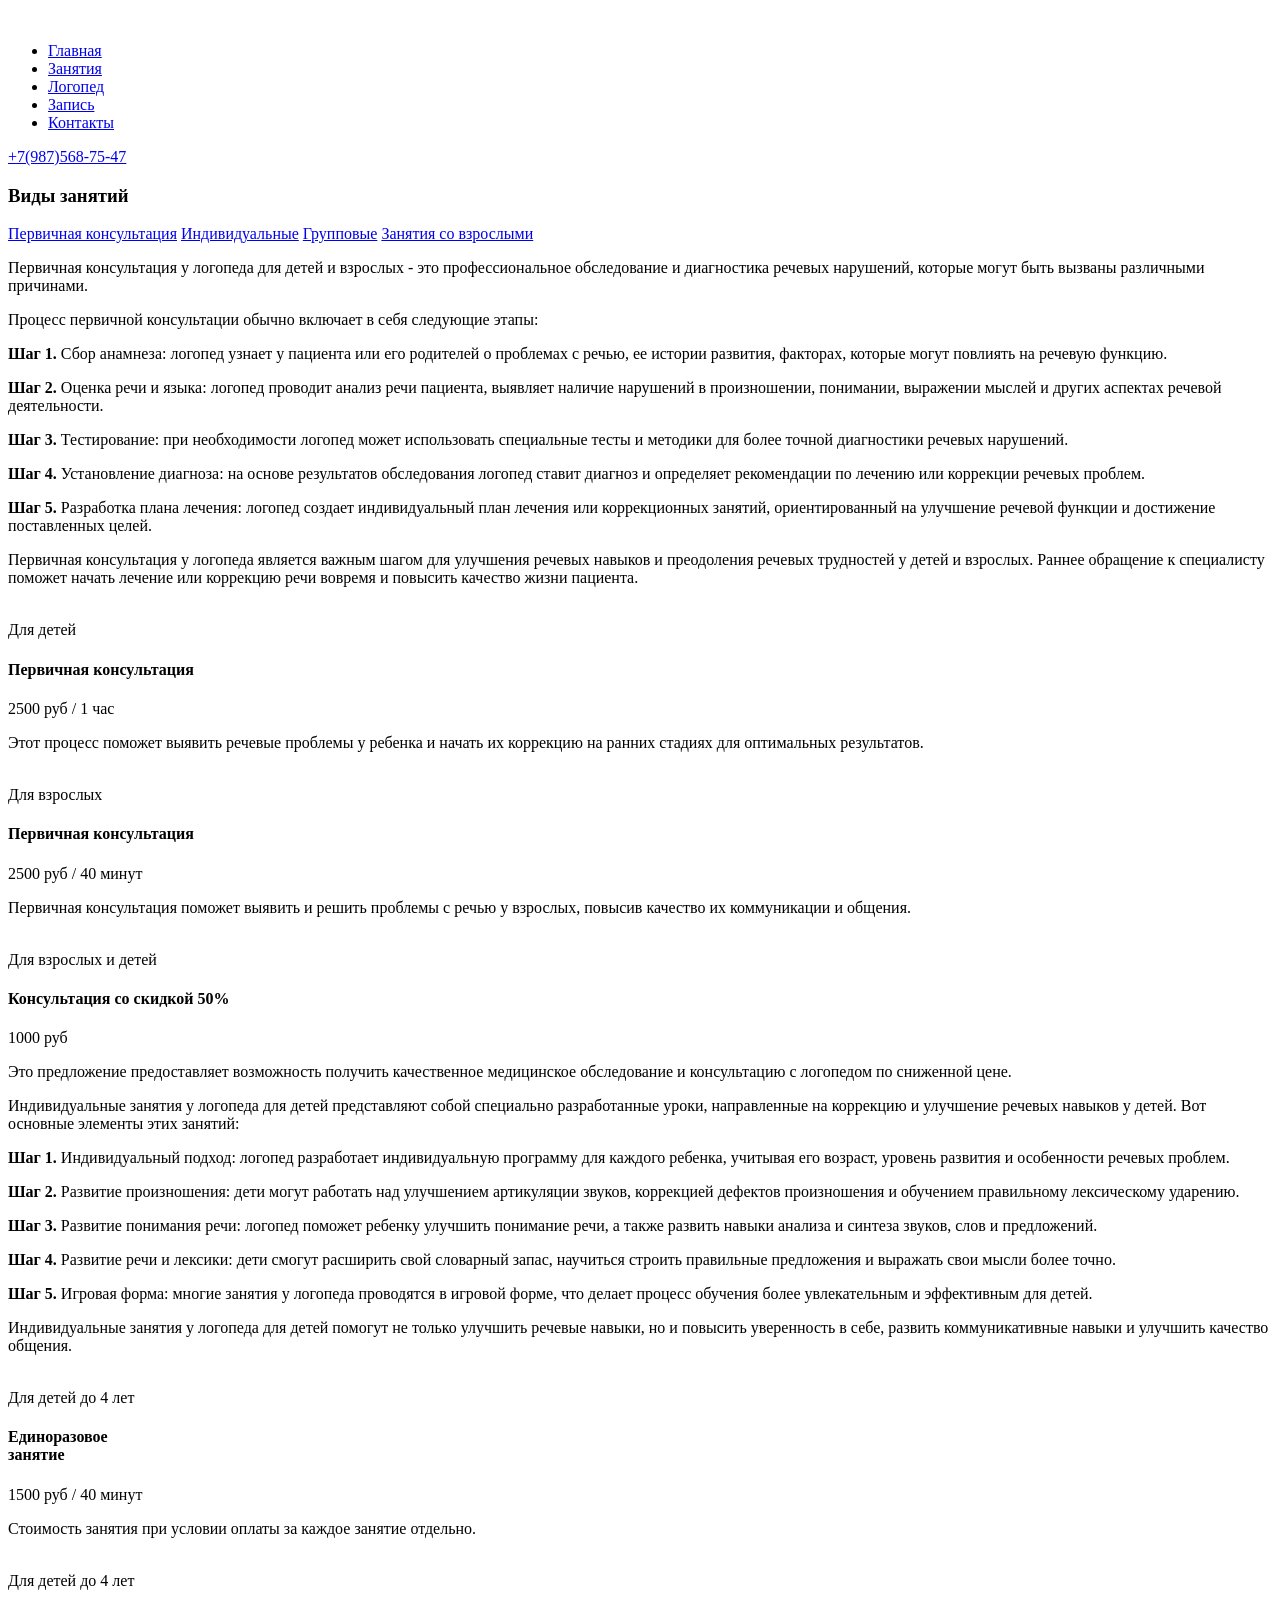
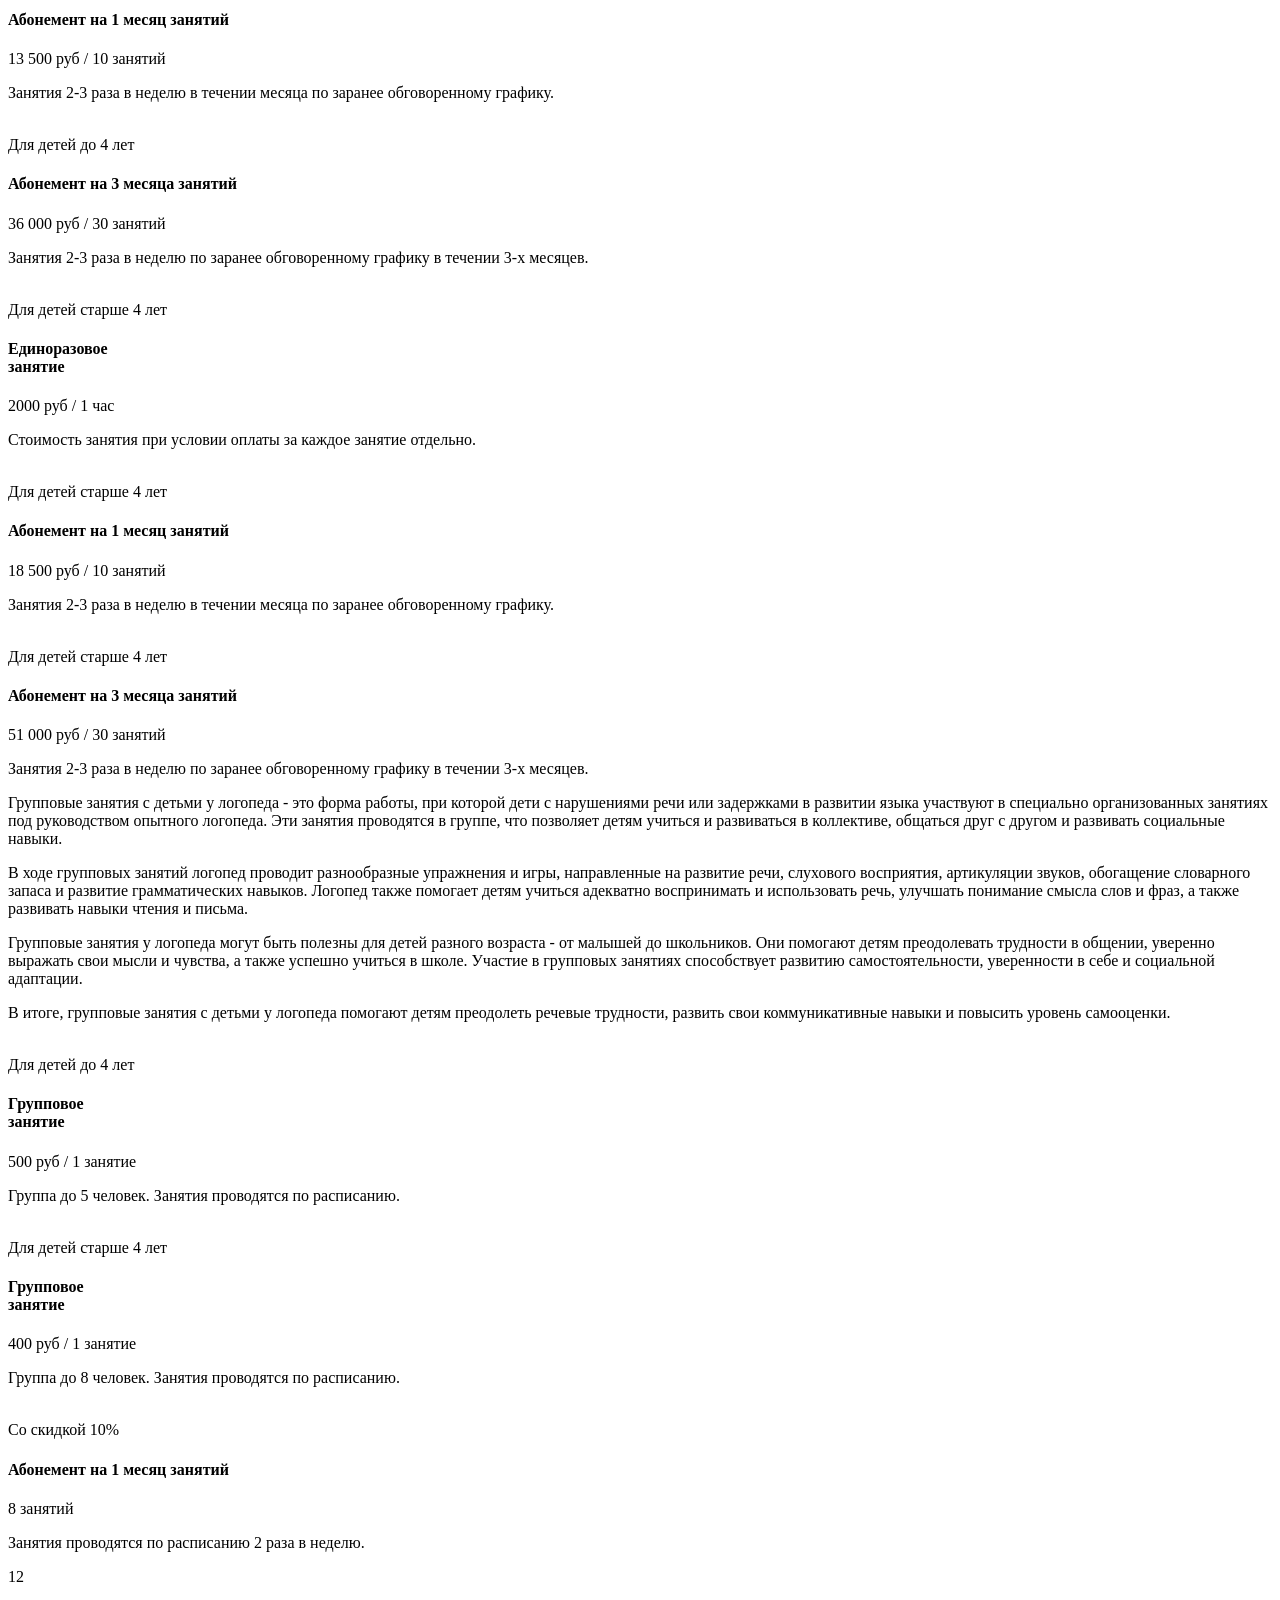
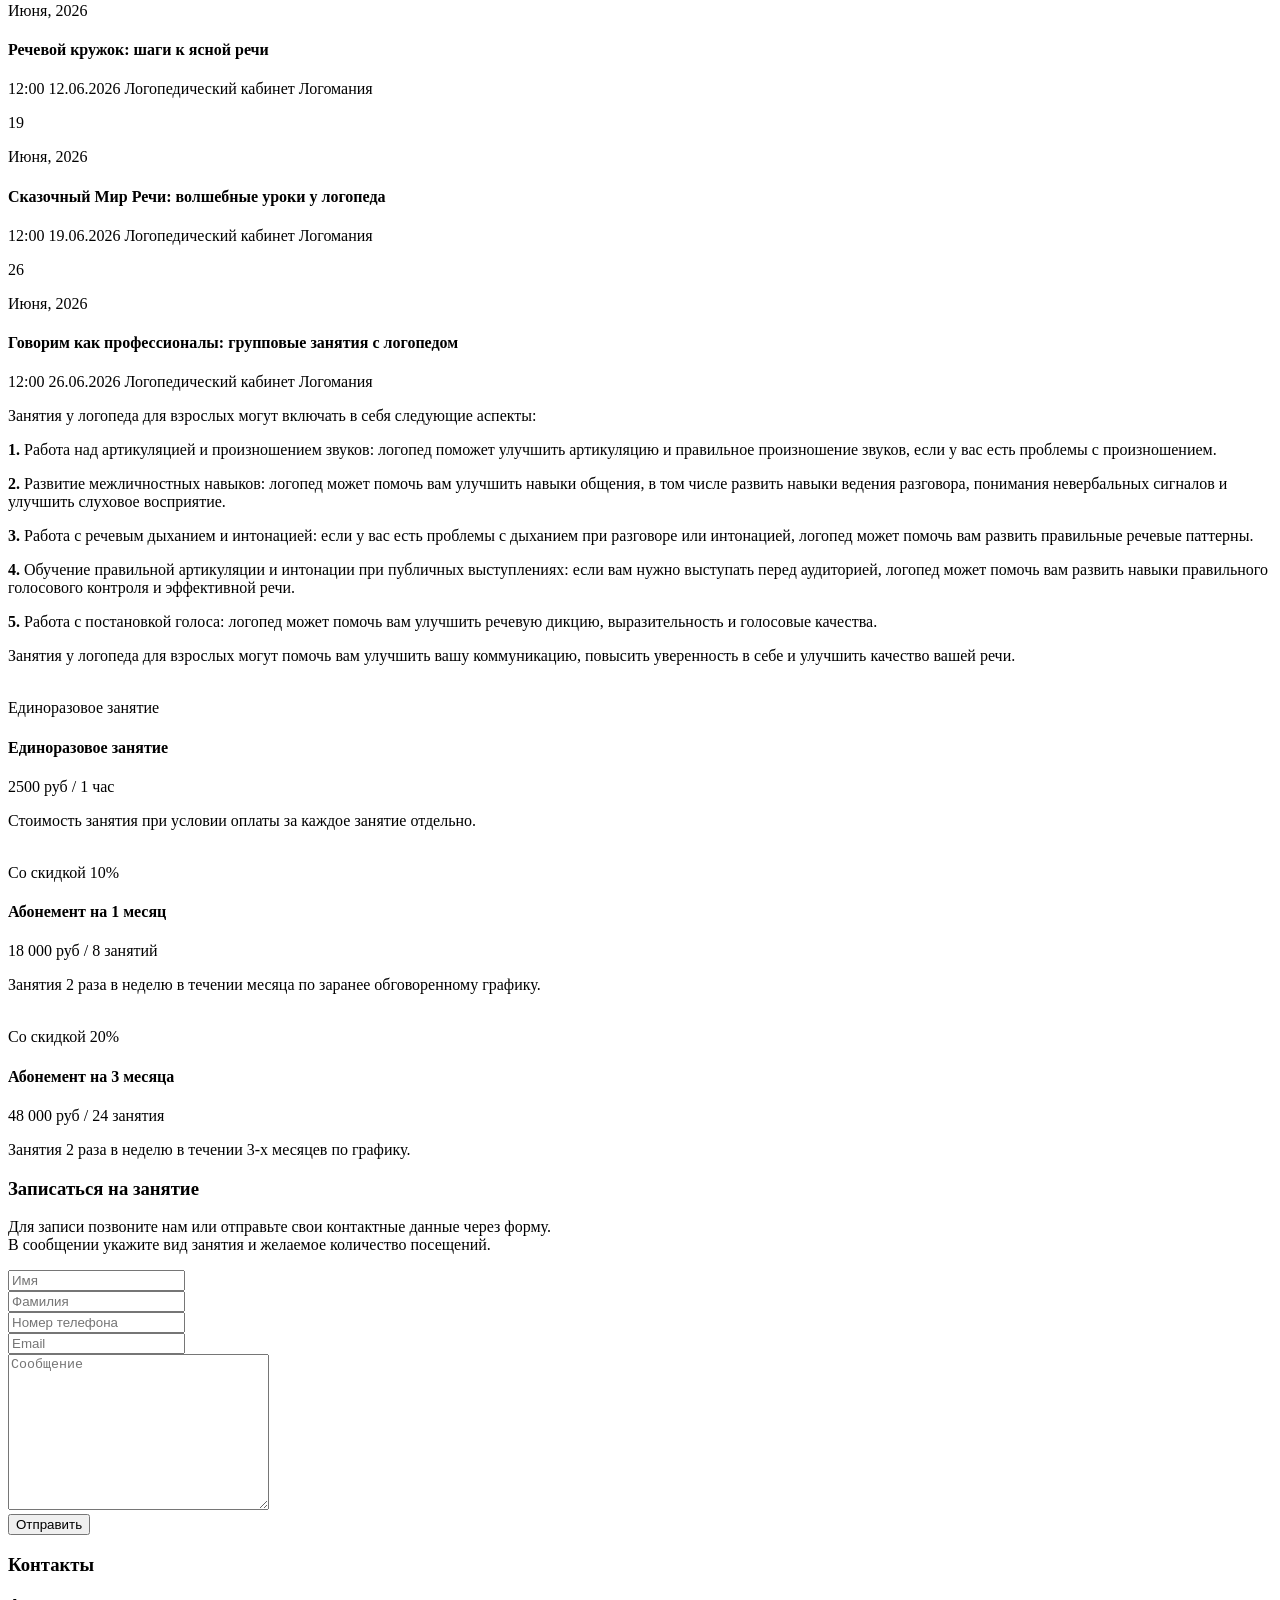
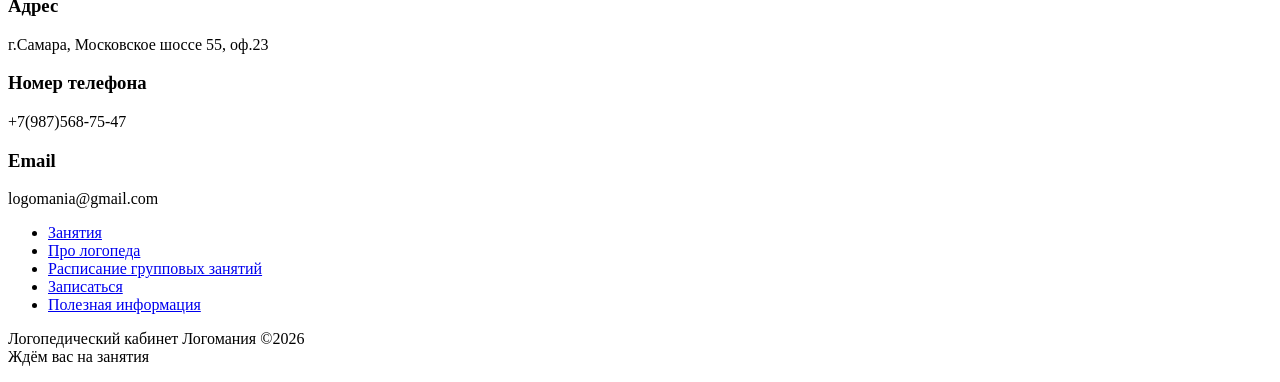
==== Courses.html @ e9cdee17 "Add files via upload" ====
<!doctype html>
<html class="no-js" lang="zxx">

<head>
    <meta charset="utf-8">
    <meta http-equiv="x-ua-compatible" content="ie=edge">
    <title>Логомания</title>
    <meta name="description" content="">
    <meta name="viewport" content="width=device-width, initial-scale=1">

    <!-- <link rel="manifest" href="site.webmanifest"> -->
    <link rel="shortcut icon" type="image/x-icon" href="img/favicon.png">
    <!-- Place favicon.ico in the root directory -->

    <!-- CSS here -->
    <link rel="stylesheet" href="css/bootstrap.min.css">
    <link rel="stylesheet" href="css/owl.carousel.min.css">
    <link rel="stylesheet" href="css/magnific-popup.css">
    <link rel="stylesheet" href="css/font-awesome.min.css">
    <link rel="stylesheet" href="css/themify-icons.css">
    <link rel="stylesheet" href="css/nice-select.css">
    <link rel="stylesheet" href="css/flaticon.css">
    <link rel="stylesheet" href="css/gijgo.css">
    <link rel="stylesheet" href="css/animate.css">
    <link rel="stylesheet" href="css/slicknav.css">
    <link rel="stylesheet" href="css/style.css">
    <!-- <link rel="stylesheet" href="css/responsive.css"> -->
</head>

<body>
<!-- header-start -->
<header>
<div class="header-area ">
<div id="sticky-header" class="main-header-area">
<div class="container-fluid">
<div class="row">
<div class="col-lg-12">
<div class="header_wrap d-flex justify-content-between align-items-center">
<div class="header_left">
<div class="logo">
<a href="index.html">
<img src="img/logo-g.png" alt="">
</a>
</div>
</div>
<div class="header_right d-flex align-items-center">
<div class="main-menu  d-none d-lg-block">
<nav>
<ul id="navigation">
<li><a  href="index.html">Главная</a></li>
<li><a href="Courses.html">Занятия</a></li>
<li><a href="index.html#info">Логопед</a>
</li>
<li><a href="index.html#info2">Запись</a></li>
<li><a href="#info3">Контакты</a></li>
</ul>
</nav>
</div>
<div class="Appointment">
<div class="book_btn d-none d-lg-block">
<a data-scroll-nav='1' href="#">+7(987)568-75-47</a>
</div>
</div>
</div>
</div>
</div>
<div class="col-12">
<div class="mobile_menu d-block d-lg-none"></div>
</div>
</div>
</div>
</div>
</div>
</header>
<!-- header-end -->

<!-- bradcam_area_start  -->
<div class="bradcam_area breadcam_bg">
<div class="container">
<div class="row">
<div class="col-xl-12">
<div class="bradcam_text">
<!-- <h3>Our Courses</h3> -->
</div>
</div>
</div>
</div>
</div>
<!-- bradcam_area_end  -->

<!-- popular_program_area_start  -->
<div class="popular_program_area section__padding program__page">
<div class="container">
<div class="row">
<div class="col-lg-12">
<div class="section_title text-center">
<h3>Виды занятий</h3>
</div>
</div>
</div>
<div class="row">
<div class="col-lg-12">
<nav class="custom_tabs text-center">
<div class="nav" id="nav-tab" role="tablist">
<a class="nav-item nav-link active" id="nav-home-tab" data-toggle="tab" href="#nav-home" role="tab" aria-controls="nav-home" aria-selected="true">Первичная консультация</a>
<a class="nav-item nav-link" id="nav-profile-tab" data-toggle="tab" href="#nav-profile" role="tab" aria-controls="nav-profile" aria-selected="false">Индивидуальные</a>
<a class="nav-item nav-link" id="nav-contact-tab" data-toggle="tab" href="#nav-contact" role="tab" aria-controls="nav-contact" aria-selected="false">Групповые</a>
<a class="nav-item nav-link" id="nav-contact-tab" data-toggle="tab" href="#nav-contact2" role="tab" aria-controls="nav-contact" aria-selected="false">Занятия со взрослыми</a>
</div>
</nav>
</div>
</div>

<div class="tab-content" id="nav-tabContent">
<div class="tab-pane fade show active" id="nav-home" role="tabpanel" aria-labelledby="nav-home-tab">
<div class="section_title">
<p>
Первичная консультация у логопеда для детей и взрослых - это профессиональное обследование и диагностика речевых нарушений, которые могут быть вызваны различными причинами.</p>
<p>Процесс первичной консультации обычно включает в себя следующие этапы:</p>
<p>
<b>Шаг 1.</b> Сбор анамнеза: логопед узнает у пациента или его родителей о проблемах с речью, ее истории развития, факторах, которые могут повлиять на речевую функцию.</p>
<p>
<b>Шаг 2.</b> Оценка речи и языка: логопед проводит анализ речи пациента, выявляет наличие нарушений в произношении, понимании, выражении мыслей и других аспектах речевой деятельности.</p>
<p>
<b>Шаг 3.</b> Тестирование: при необходимости логопед может использовать специальные тесты и методики для более точной диагностики речевых нарушений.</p>
<p>
<b>Шаг 4.</b> Установление диагноза: на основе результатов обследования логопед ставит диагноз и определяет рекомендации по лечению или коррекции речевых проблем.</p>
<p>
<b>Шаг 5.</b> Разработка плана лечения: логопед создает индивидуальный план лечения или коррекционных занятий, ориентированный на улучшение речевой функции и достижение поставленных целей.</p>
<p>
Первичная консультация у логопеда является важным шагом для улучшения речевых навыков и преодоления речевых трудностей у детей и взрослых. Раннее обращение к специалисту поможет начать лечение или коррекцию речи вовремя и повысить качество жизни пациента.
</p>
</div>
<div class="row">
<div class="col-lg-4 col-md-6">
<div class="single__program">
<div class="program_thumb">
<img src="img/program/1.png" alt="">
</div>
<div class="program__content">
<span>Для детей</span>
<h4><b>Первичная консультация</b></h4>
<span>2500 руб / 1 час</span>
<p>Этот процесс поможет выявить речевые проблемы у ребенка и начать их коррекцию на ранних стадиях для оптимальных результатов.</p>
</div>
</div>
</div>
<div class="col-lg-4 col-md-6">
<div class="single__program">
<div class="program_thumb">
<img src="img/program/2.png" alt="">
</div>
<div class="program__content">
<span>Для взрослых</span>
<h4><b>Первичная консультация</b></h4>
<span>2500 руб / 40 минут</span>
<p>Первичная консультация поможет выявить и решить проблемы с речью у взрослых, повысив качество их коммуникации и общения.</p>
</div>
</div>
</div>
<div class="col-lg-4 col-md-6">
<div class="single__program">
<div class="program_thumb">
<img src="img/program/3.png" alt="">
</div>
<div class="program__content">
<span>Для взрослых и детей</span>
<h4><b>Консультация со скидкой 50%</b></h4>
<span>1000 руб</span>
<p>Это предложение предоставляет возможность получить качественное медицинское обследование и консультацию с логопедом по сниженной цене.</p>
</div>
</div>
</div>
</div>
</div>
<div class="tab-pane fade" id="nav-profile" role="tabpanel" aria-labelledby="nav-profile-tab">
<div class="section_title">
<p>
Индивидуальные занятия у логопеда для детей представляют собой специально разработанные уроки, направленные на коррекцию и улучшение речевых навыков у детей. Вот основные элементы этих занятий:</p>
<p>
<b>Шаг 1.</b> Индивидуальный подход: логопед разработает индивидуальную программу для каждого ребенка, учитывая его возраст, уровень развития и особенности речевых проблем.</p>
<p>
<b>Шаг 2.</b>  Развитие произношения: дети могут работать над улучшением артикуляции звуков, коррекцией дефектов произношения и обучением правильному лексическому ударению.</p>
<p>
<b>Шаг 3.</b>  Развитие понимания речи: логопед поможет ребенку улучшить понимание речи, а также развить навыки анализа и синтеза звуков, слов и предложений.</p>
<p>
<b>Шаг 4.</b>  Развитие речи и лексики: дети смогут расширить свой словарный запас, научиться строить правильные предложения и выражать свои мысли более точно.</p>
<p>
<b>Шаг 5.</b>  Игровая форма: многие занятия у логопеда проводятся в игровой форме, что делает процесс обучения более увлекательным и эффективным для детей.</p>
<p>
Индивидуальные занятия у логопеда для детей помогут не только улучшить речевые навыки, но и повысить уверенность в себе, развить коммуникативные навыки и улучшить качество общения.
</p>
</div>
<div class="row">
<div class="col-lg-4 col-md-6">
<div class="single__program">
<div class="program_thumb">
<img src="img/program/1.png" alt="">
</div>
<div class="program__content">
<span>Для детей до 4 лет</span>
<h4><b>Единоразовое <br>занятие</b></h4>
<span>1500 руб / 40 минут</span>
<p>Стоимость занятия при условии оплаты за каждое занятие отдельно.</p>
</div>
</div>
</div>
<div class="col-lg-4 col-md-6">
<div class="single__program">
<div class="program_thumb">
<img src="img/program/3.png" alt="">
</div>
<div class="program__content">
<span>Для детей до 4 лет</span>
<h4><b>Абонемент на 1 месяц занятий</b></h4>
<span>13 500 руб / 10 занятий</span>
<p>Занятия 2-3 раза в неделю в течении месяца по заранее обговоренному графику.</p>
</div>
</div>
</div>
<div class="col-lg-4 col-md-6">
<div class="single__program">
<div class="program_thumb">
<img src="img/program/2.png" alt="">
</div>
<div class="program__content">
<span>Для детей до 4 лет</span>
<h4><b>Абонемент на 3 месяца занятий</b></h4>
<span>36 000 руб / 30 занятий</span>
<p>Занятия 2-3 раза в неделю по заранее обговоренному графику в течении 3-х месяцев.</p>
</div>
</div>
</div>
<div class="col-lg-4 col-md-6">
<div class="single__program">
<div class="program_thumb">
<img src="img/program/1.png" alt="">
</div>
<div class="program__content">
<span>Для детей старше 4 лет</span>
<h4><b>Единоразовое <br> занятие</b></h4>
<span>2000 руб / 1 час</span>
<p>Стоимость занятия при условии оплаты за каждое занятие отдельно.</p>
</div>
</div>
</div>
<div class="col-lg-4 col-md-6">
<div class="single__program">
<div class="program_thumb">
<img src="img/program/2.png" alt="">
</div>
<div class="program__content">
<span>Для детей старше 4 лет</span>
<h4><b>Абонемент на 1 месяц занятий</b></h4>
<span>18 500 руб / 10 занятий</span>
<p>Занятия 2-3 раза в неделю в течении месяца по заранее обговоренному графику.</p>
</div>
</div>
</div>
<div class="col-lg-4 col-md-6">
<div class="single__program">
<div class="program_thumb">
<img src="img/program/3.png" alt="">
</div>
<div class="program__content">
<span>Для детей старше 4 лет</span>
<h4><b>Абонемент на 3 месяца занятий</b></h4>
<span>51 000 руб / 30 занятий</span>
<p>Занятия 2-3 раза в неделю по заранее обговоренному графику в течении 3-х месяцев.</p>
</div>
</div>
</div>
</div>
</div>
<div class="tab-pane fade" id="nav-contact" role="tabpanel" aria-labelledby="nav-contact-tab">
<div class="section_title">
<p>
Групповые занятия с детьми у логопеда - это форма работы, при которой дети с нарушениями речи или задержками в развитии языка участвуют в специально организованных занятиях под руководством опытного логопеда. Эти занятия проводятся в группе, что позволяет детям учиться и развиваться в коллективе, общаться друг с другом и развивать социальные навыки.</p>
<p>В ходе групповых занятий логопед проводит разнообразные упражнения и игры, направленные на развитие речи, слухового восприятия, артикуляции звуков, обогащение словарного запаса и развитие грамматических навыков. Логопед также помогает детям учиться адекватно воспринимать и использовать речь, улучшать понимание смысла слов и фраз, а также развивать навыки чтения и письма.</p>
<p>Групповые занятия у логопеда могут быть полезны для детей разного возраста - от малышей до школьников. Они помогают детям преодолевать трудности в общении, уверенно выражать свои мысли и чувства, а также успешно учиться в школе. Участие в групповых занятиях способствует развитию самостоятельности, уверенности в себе и социальной адаптации.</p>
<p>В итоге, групповые занятия с детьми у логопеда помогают детям преодолеть речевые трудности, развить свои коммуникативные навыки и повысить уровень самооценки.
</p>
</div>
<div class="row">
<div class="col-lg-4 col-md-6">
<div class="single__program">
<div class="program_thumb">
<img src="img/program/3.png" alt="">
</div>
<div class="program__content">
<span>Для детей до 4 лет</span>
<h4><b>Групповое <br>занятие</b></h4>
<span>500 руб / 1 занятие</span>
<p>Группа до 5 человек. Занятия проводятся по расписанию.</p>
</div>
</div>
</div>
<div class="col-lg-4 col-md-6">
<div class="single__program">
<div class="program_thumb">
<img src="img/program/2.png" alt="">
</div>
<div class="program__content">
<span>Для детей старше 4 лет</span>
<h4><b>Групповое <br> занятие</b></h4>
<span>400 руб / 1 занятие</span>
<p>Группа до 8 человек. Занятия проводятся по расписанию.</p>
</div>
</div>
</div>
<div class="col-lg-4 col-md-6">
<div class="single__program">
<div class="program_thumb">
<img src="img/program/1.png" alt="">
</div>
<div class="program__content">
<span>Со скидкой 10%</span>
<h4><b>Абонемент на 1 месяц занятий</b></h4>
<span>8 занятий</span>
<p>Занятия проводятся по расписанию 2 раза в неделю.</p>
</div>
</div>
</div>
</div>
<div class="section_margin">
<div class="recent_event_area">
<div class="container">
<div class="row justify-content-center">
<div class="col-lg-10">
<div class="single_event d-flex align-items-center">
<div class="date text-center">
<span>12</span>
<p>Июня, 2026</p>
</div>
<div class="event_info">
<!-- <a href="event_details.html"> -->
<h4>Речевой кружок: шаги к ясной речи</h4>
<!-- </a> -->
<p><span> <i class="flaticon-clock"></i> 12:00</span> <span> <i class="flaticon-calendar"></i> 12.06.2026 </span> <span> <i class="flaticon-placeholder"></i> Логопедический кабинет Логомания</span> </p>
</div>
</div>
<div class="single_event d-flex align-items-center">
<div class="date text-center">
<span>19</span>
<p>Июня, 2026</p>
</div>
<div class="event_info">
<!-- <a href="event_details.html"> -->
<h4>Сказочный Мир Речи: волшебные уроки у логопеда</h4>
<!-- </a> -->
<p><span> <i class="flaticon-clock"></i> 12:00</span> <span> <i class="flaticon-calendar"></i> 19.06.2026 </span> <span> <i class="flaticon-placeholder"></i> Логопедический кабинет Логомания</span> </p>
</div>
</div>
<div class="single_event d-flex align-items-center">
<div class="date text-center">
<span>26</span>
<p>Июня, 2026</p>
</div>
<div class="event_info">
<!-- <a href="event_details.html"> -->
<h4>Говорим как профессионалы: групповые занятия с логопедом</h4>
<!-- </a> -->
<p><span> <i class="flaticon-clock"></i> 12:00</span> <span> <i class="flaticon-calendar"></i> 26.06.2026 </span> <span> <i class="flaticon-placeholder"></i> Логопедический кабинет Логомания</span> </p>
</div>
</div>
</div>
</div>
</div>
</div>
</div>
</div>
<div class="tab-pane fade" id="nav-contact2" role="tabpanel" aria-labelledby="nav-contact-tab">
<div class="section_title">
<p>
Занятия у логопеда для взрослых могут включать в себя следующие аспекты:</p>
<p><b>1.</b> Работа над артикуляцией и произношением звуков: логопед поможет улучшить артикуляцию и правильное произношение звуков, если у вас есть проблемы с произношением.</p>
<p><b>2.</b> Развитие межличностных навыков: логопед может помочь вам улучшить навыки общения, в том числе развить навыки ведения разговора, понимания невербальных сигналов и улучшить слуховое восприятие.</p>
<p><b>3.</b> Работа с речевым дыханием и интонацией: если у вас есть проблемы с дыханием при разговоре или интонацией, логопед может помочь вам развить правильные речевые паттерны.</p>
<p><b>4.</b> Обучение правильной артикуляции и интонации при публичных выступлениях: если вам нужно выступать перед аудиторией, логопед может помочь вам развить навыки правильного голосового контроля и эффективной речи.</p>
<p><b>5.</b> Работа с постановкой голоса: логопед может помочь вам улучшить речевую дикцию, выразительность и голосовые качества.</p>
<p>Занятия у логопеда для взрослых могут помочь вам улучшить вашу коммуникацию, повысить уверенность в себе и улучшить качество вашей речи.
</p>
</div>
<div class="row">
<div class="col-lg-4 col-md-6">
<div class="single__program">
<div class="program_thumb">
<img src="img/program/2.png" alt="">
</div>
<div class="program__content">
<span>Единоразовое занятие</span>
<h4><b>Единоразовое занятие</b></h4>
<span>2500 руб / 1 час</span>
<p>Стоимость занятия при условии оплаты за каждое занятие отдельно.</p>
</div>
</div>
</div>
<div class="col-lg-4 col-md-6">
<div class="single__program">
<div class="program_thumb">
<img src="img/program/1.png" alt="">
</div>
<div class="program__content">
<span>Со скидкой 10%</span>
<h4><b>Абонемент на 1 месяц</b></h4>
<span>18 000 руб / 8 занятий</span>
<p>Занятия 2 раза в неделю в течении месяца по заранее обговоренному графику.</p>
</div>
</div>
</div>
<div class="col-lg-4 col-md-6">
<div class="single__program">
<div class="program_thumb">
<img src="img/program/3.png" alt="">
</div>
<div class="program__content">
<span>Со скидкой 20%</span>
<h4><b>Абонемент на 3 месяца</b></h4>
<span>48 000 руб / 24 занятия</span>
<p>Занятия 2 раза в неделю в течении 3-х месяцев по графику.</p>
</div>
</div>
</div>
</div>
</div>
</div>
</div>
</div>
<!-- popular_program_area_end -->
<!-- latest_coures_area_start  -->
<a id="info2"></a>
<div data-scroll-index='1' class="admission_area">
<div class="admission_inner">
<div class="container">
<div class="row justify-content-end">
<div class="col-lg-7">
<div class="admission_form">
<h3>Записаться на занятие</h3>
<p>Для записи позвоните нам или отправьте свои контактные данные через форму. 
<br>В сообщении укажите вид занятия и желаемое количество посещений.
</p>
<form action="#">
<div class="row">
<div class="col-md-6">
<div class="single_input">
<input type="text" placeholder="Имя" >
</div>
</div>
<div class="col-md-6">
<div class="single_input">
<input type="text" placeholder="Фамилия" >
</div>
</div>
<div class="col-md-6">
<div class="single_input">
<input type="text" placeholder="Номер телефона" >
</div>
</div>
<div class="col-md-6">
<div class="single_input">
<input type="text" placeholder="Email" >
</div>
</div>
<div class="col-md-12">
<div class="single_input">
<textarea cols="30" placeholder="Сообщение" rows="10"></textarea>
</div>
</div>
<div class="col-md-12">
<div class="apply_btn">
<button class="boxed-btn3" type="submit">Отправить</button>
</div>
</div>
</div>
</form>
</div>
</div>
</div>
</div>
</div>
</div>
<!--/ latest_coures_area_end -->
<!-- footer start -->
<a id="info3"></a>
<a id="info3"></a>
<footer class="footer">
<div class="footer_top">
<div class="container">
<div class="newsLetter_wrap">
<div class="row justify-content-between">
<div class="col-md-7">
<div class="footer_widget">
<h3 class="footer_title">
Контакты
</h3>
<div>
<div class="media contact-info">
<span class="contact-info__icon"><i class="ti-home"></i></span>
<div class="media-body">
<h3>Адрес</h3>
<p>г.Самара, Московское шоссе 55, оф.23</p>
</div>
</div>
<div class="media contact-info">
<span class="contact-info__icon"><i class="ti-tablet"></i></span>
<div class="media-body">
<h3>Номер телефона</h3>
<p>+7(987)568-75-47</p>
</div>
</div>
<div class="media contact-info">
<span class="contact-info__icon"><i class="ti-email"></i></span>
<div class="media-body">
<h3>Email</h3>
<p>logomania@gmail.com</p>
</div>
</div>
</div>
</div>
</div>
<div class="col-md-5">
<div class="footer_widget">
<ul>
<li><a href="Courses.html">Занятия</a></li>
<li><a href="index.html#info">Про логопеда</a></li>
<li><a href="index.html#info1">Расписание групповых занятий</a></li>
<li><a href="index.html#info2">Записаться</a></li>
<li><a href="index.html#info4">Полезная информация</a></li>
</ul>
</div>
</div>
</div>
</div>
</div>
</div>
</div>
</div>
<div class="copy-right_text">
<div class="container">
<div class="footer_border"></div>
<div class="row">
<div class="col-xl-12">
<p class="copy_right text-center">
<p>
Логопедический кабинет Логомания &copy;<script>document.write(new Date().getFullYear());</script> <br> Ждём вас на занятия <i class="ti-heart" aria-hidden="true"></i> 
</div>
</div>
</div>
</div>
</footer>
<!-- footer end  -->


    <!-- JS here -->
    <script src="js/vendor/modernizr-3.5.0.min.js"></script>
    <script src="js/vendor/jquery-1.12.4.min.js"></script>
    <script src="js/popper.min.js"></script>
    <script src="js/bootstrap.min.js"></script>
    <script src="js/owl.carousel.min.js"></script>
    <script src="js/isotope.pkgd.min.js"></script>
    <script src="js/ajax-form.js"></script>
    <script src="js/waypoints.min.js"></script>
    <script src="js/jquery.counterup.min.js"></script>
    <script src="js/imagesloaded.pkgd.min.js"></script>
    <script src="js/scrollIt.js"></script>
    <script src="js/jquery.scrollUp.min.js"></script>
    <script src="js/wow.min.js"></script>
    <script src="js/nice-select.min.js"></script>
    <script src="js/jquery.slicknav.min.js"></script>
    <script src="js/jquery.magnific-popup.min.js"></script>
    <script src="js/plugins.js"></script>
    <script src="js/gijgo.min.js"></script>

    <!--contact js-->
    <script src="js/contact.js"></script>
    <script src="js/jquery.ajaxchimp.min.js"></script>
    <script src="js/jquery.form.js"></script>
    <script src="js/jquery.validate.min.js"></script>
    <script src="js/mail-script.js"></script>

    <script src="js/main.js"></script>

</body>

</html>
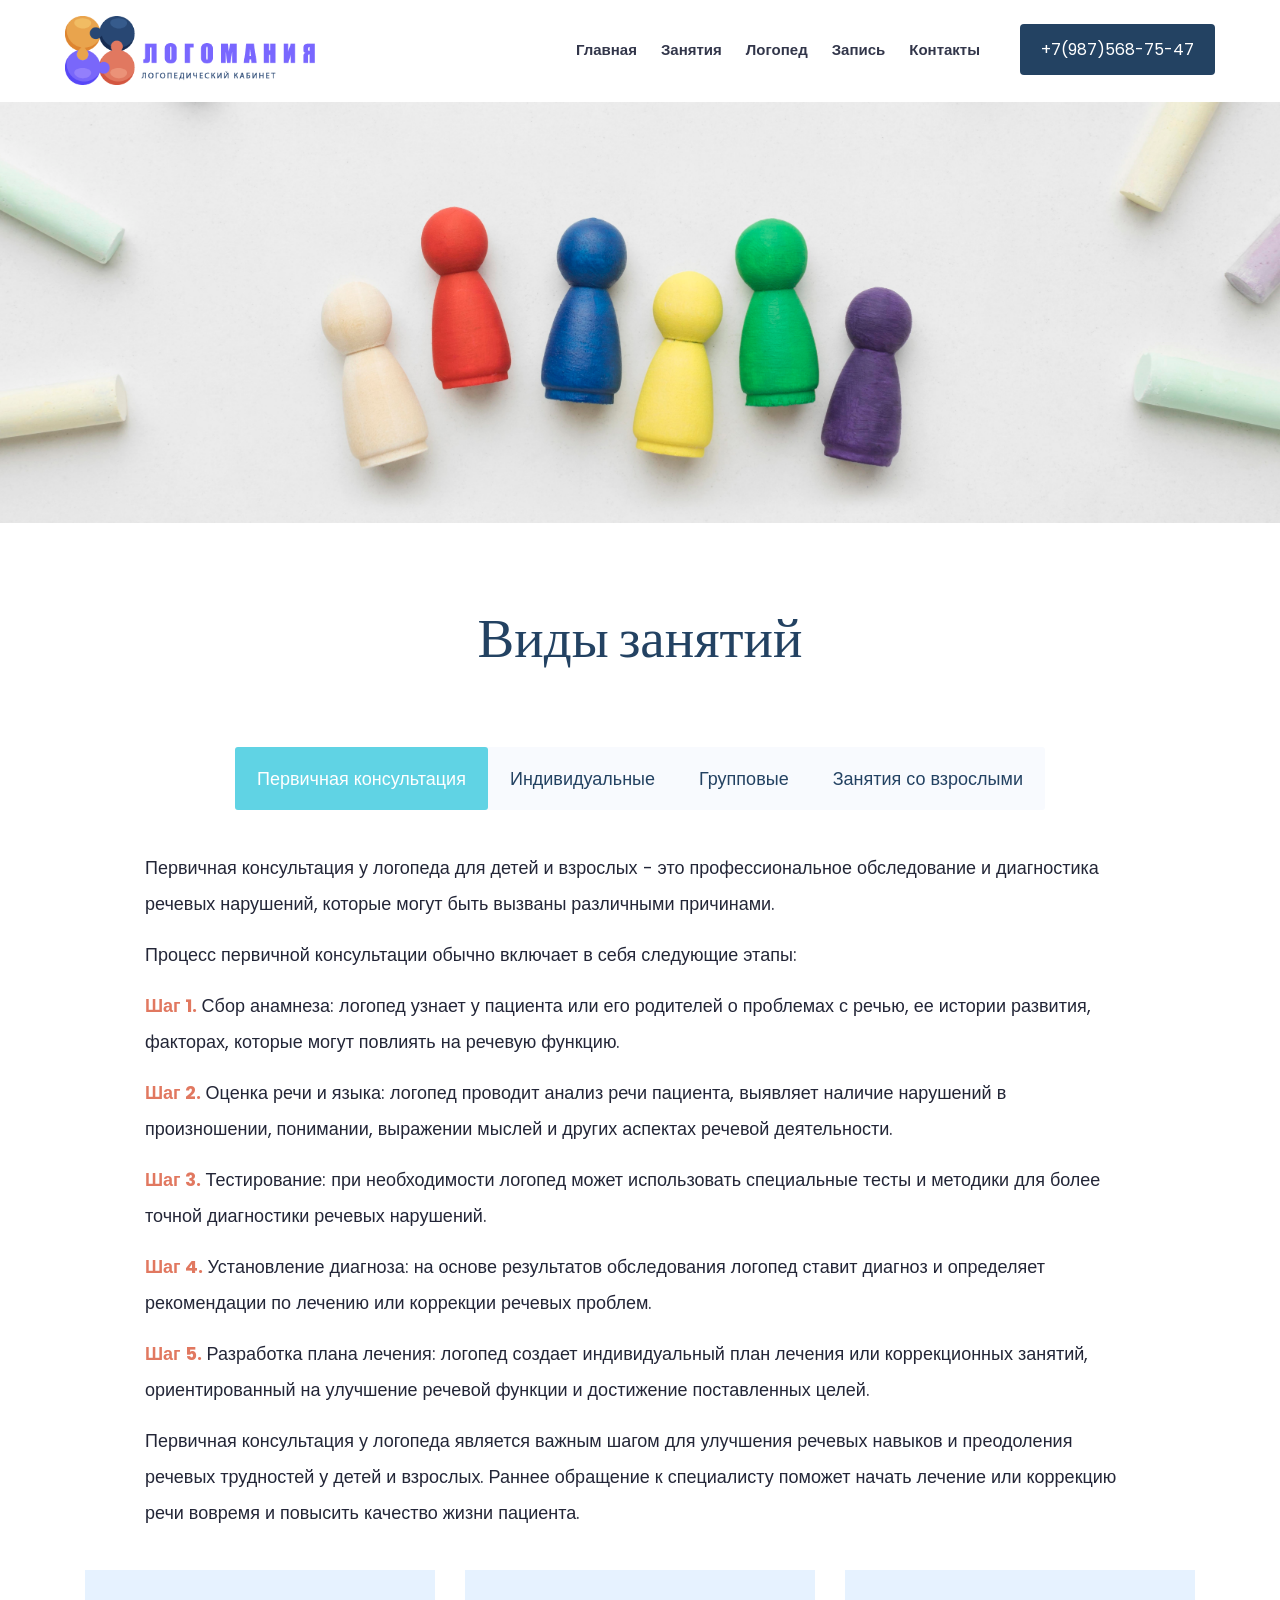
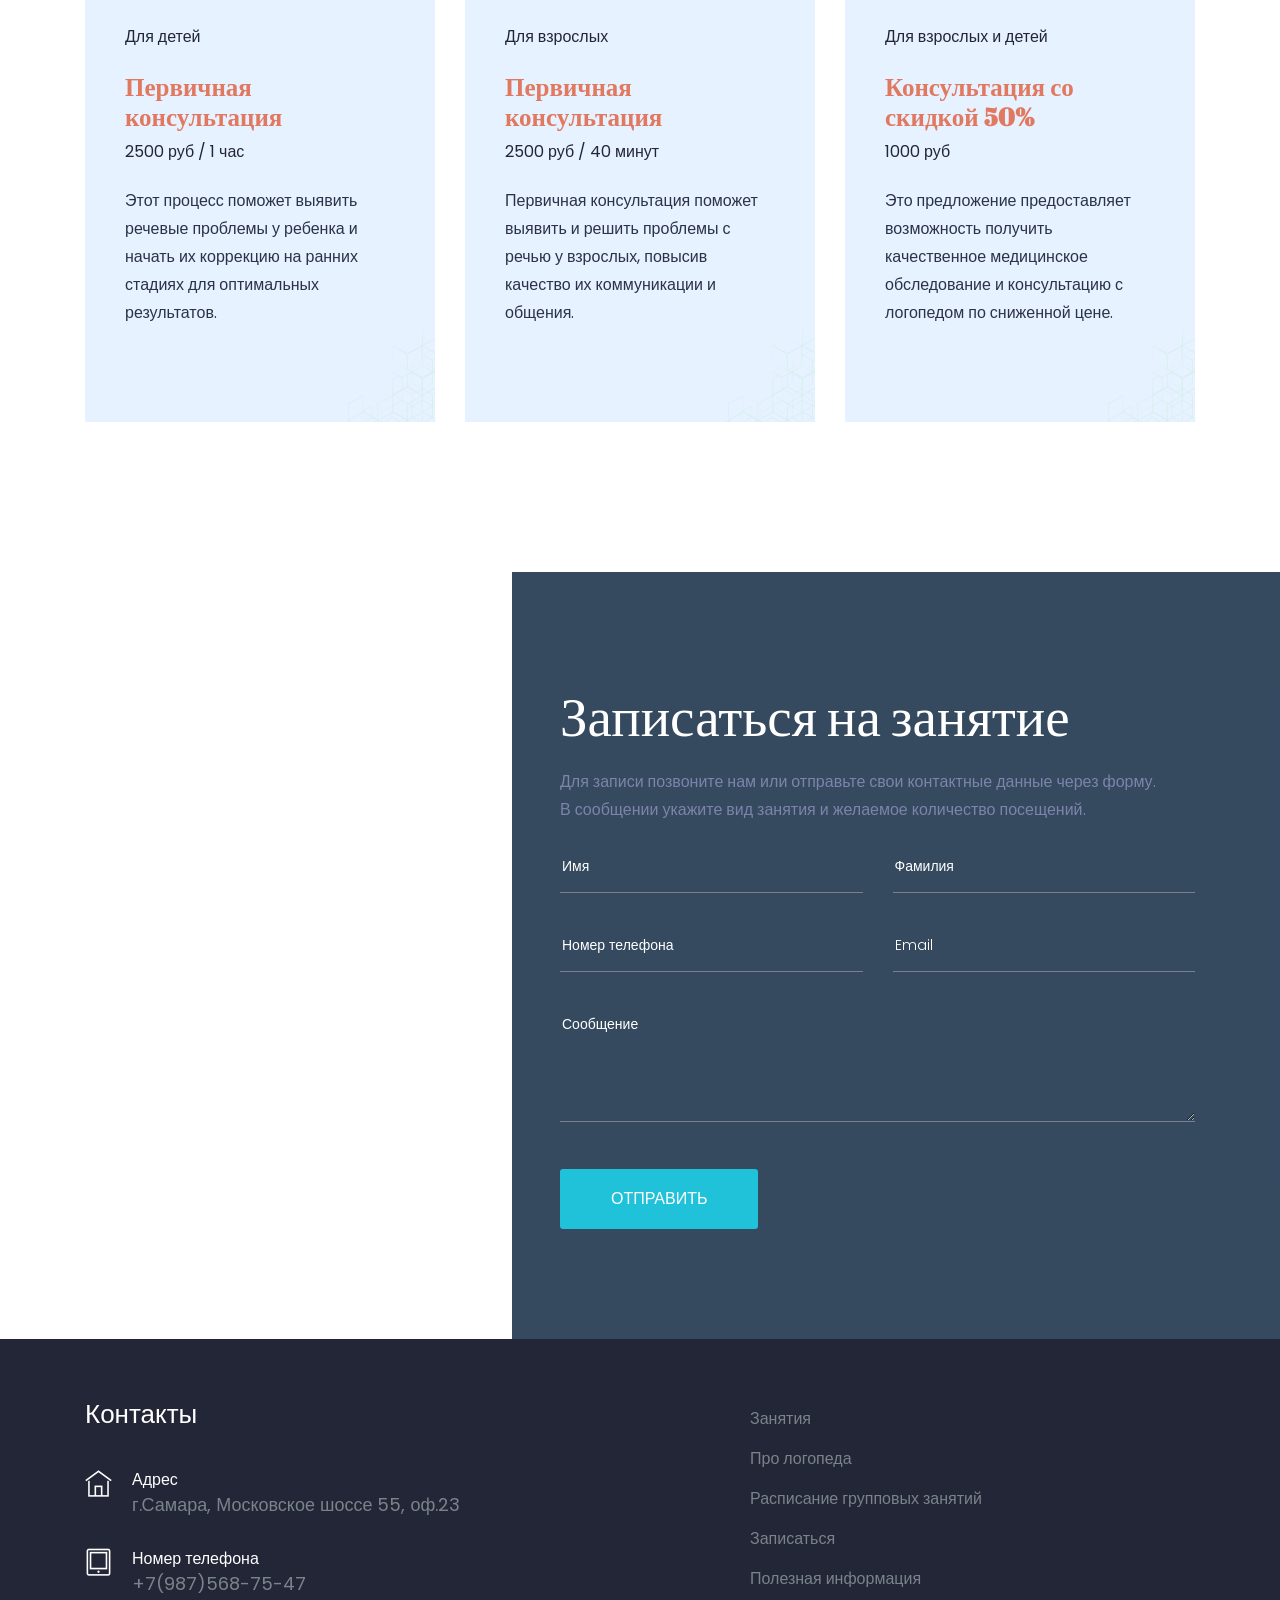
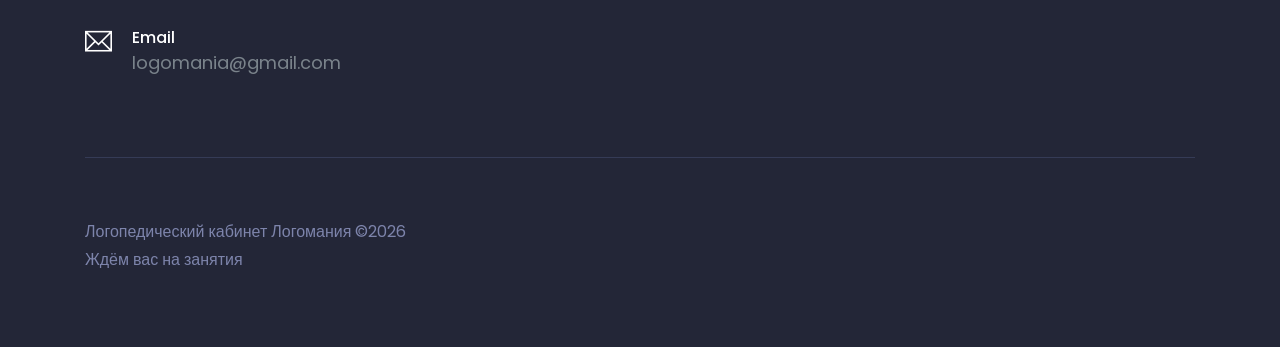
==== commit b525951b: "Add files via upload" ====
--- a/Courses.html
+++ b/Courses.html
@@ -542,7 +542,7 @@
 <div class="col-xl-12">
 <p class="copy_right text-center">
 <p>
-Логопедический кабинет Логомания &copy;<script>document.write(new Date().getFullYear());</script> <br> Ждём вас на занятия <i class="ti-heart" aria-hidden="true"></i> 
+Логопедический кабинет Логомания &copy;<script>document.write(new Date().getFullYear());</script> <br> Ждём вас на занятия
 </div>
 </div>
 </div>
--- a/css/themify-icons.css
+++ b/css/themify-icons.css
@@ -0,0 +1,1081 @@
+@font-face {
+	font-family: 'themify';
+	src:url('../fonts/themify.eot?-fvbane');
+	src:url('../fonts/themify.eot?#iefix-fvbane') format('embedded-opentype'),
+		url('../fonts/themify.woff?-fvbane') format('woff'),
+		url('../fonts/themify.ttf?-fvbane') format('truetype'),
+		url('../fonts/themify.svg?-fvbane#themify') format('svg');
+	font-weight: normal;
+	font-style: normal;
+}
+
+[class^="ti-"], [class*=" ti-"] {
+	font-family: 'themify';
+	/* speak: none; */
+	font-style: normal;
+	font-weight: normal;
+	font-variant: normal;
+	text-transform: none;
+	line-height: 1;
+
+	/* Better Font Rendering =========== */
+	-webkit-font-smoothing: antialiased;
+	-moz-osx-font-smoothing: grayscale;
+}
+
+.ti-wand:before {
+	content: "\e600";
+}
+.ti-volume:before {
+	content: "\e601";
+}
+.ti-user:before {
+	content: "\e602";
+}
+.ti-unlock:before {
+	content: "\e603";
+}
+.ti-unlink:before {
+	content: "\e604";
+}
+.ti-trash:before {
+	content: "\e605";
+}
+.ti-thought:before {
+	content: "\e606";
+}
+.ti-target:before {
+	content: "\e607";
+}
+.ti-tag:before {
+	content: "\e608";
+}
+.ti-tablet:before {
+	content: "\e609";
+}
+.ti-star:before {
+	content: "\e60a";
+}
+.ti-spray:before {
+	content: "\e60b";
+}
+.ti-signal:before {
+	content: "\e60c";
+}
+.ti-shopping-cart:before {
+	content: "\e60d";
+}
+.ti-shopping-cart-full:before {
+	content: "\e60e";
+}
+.ti-settings:before {
+	content: "\e60f";
+}
+.ti-search:before {
+	content: "\e610";
+}
+.ti-zoom-in:before {
+	content: "\e611";
+}
+.ti-zoom-out:before {
+	content: "\e612";
+}
+.ti-cut:before {
+	content: "\e613";
+}
+.ti-ruler:before {
+	content: "\e614";
+}
+.ti-ruler-pencil:before {
+	content: "\e615";
+}
+.ti-ruler-alt:before {
+	content: "\e616";
+}
+.ti-bookmark:before {
+	content: "\e617";
+}
+.ti-bookmark-alt:before {
+	content: "\e618";
+}
+.ti-reload:before {
+	content: "\e619";
+}
+.ti-plus:before {
+	content: "\e61a";
+}
+.ti-pin:before {
+	content: "\e61b";
+}
+.ti-pencil:before {
+	content: "\e61c";
+}
+.ti-pencil-alt:before {
+	content: "\e61d";
+}
+.ti-paint-roller:before {
+	content: "\e61e";
+}
+.ti-paint-bucket:before {
+	content: "\e61f";
+}
+.ti-na:before {
+	content: "\e620";
+}
+.ti-mobile:before {
+	content: "\e621";
+}
+.ti-minus:before {
+	content: "\e622";
+}
+.ti-medall:before {
+	content: "\e623";
+}
+.ti-medall-alt:before {
+	content: "\e624";
+}
+.ti-marker:before {
+	content: "\e625";
+}
+.ti-marker-alt:before {
+	content: "\e626";
+}
+.ti-arrow-up:before {
+	content: "\e627";
+}
+.ti-arrow-right:before {
+	content: "\e628";
+}
+.ti-arrow-left:before {
+	content: "\e629";
+}
+.ti-arrow-down:before {
+	content: "\e62a";
+}
+.ti-lock:before {
+	content: "\e62b";
+}
+.ti-location-arrow:before {
+	content: "\e62c";
+}
+.ti-link:before {
+	content: "\e62d";
+}
+.ti-layout:before {
+	content: "\e62e";
+}
+.ti-layers:before {
+	content: "\e62f";
+}
+.ti-layers-alt:before {
+	content: "\e630";
+}
+.ti-key:before {
+	content: "\e631";
+}
+.ti-import:before {
+	content: "\e632";
+}
+.ti-image:before {
+	content: "\e633";
+}
+.ti-heart:before {
+	content: "\e634";
+}
+.ti-heart-broken:before {
+	content: "\e635";
+}
+.ti-hand-stop:before {
+	content: "\e636";
+}
+.ti-hand-open:before {
+	content: "\e637";
+}
+.ti-hand-drag:before {
+	content: "\e638";
+}
+.ti-folder:before {
+	content: "\e639";
+}
+.ti-flag:before {
+	content: "\e63a";
+}
+.ti-flag-alt:before {
+	content: "\e63b";
+}
+.ti-flag-alt-2:before {
+	content: "\e63c";
+}
+.ti-eye:before {
+	content: "\e63d";
+}
+.ti-export:before {
+	content: "\e63e";
+}
+.ti-exchange-vertical:before {
+	content: "\e63f";
+}
+.ti-desktop:before {
+	content: "\e640";
+}
+.ti-cup:before {
+	content: "\e641";
+}
+.ti-crown:before {
+	content: "\e642";
+}
+.ti-comments:before {
+	content: "\e643";
+}
+.ti-comment:before {
+	content: "\e644";
+}
+.ti-comment-alt:before {
+	content: "\e645";
+}
+.ti-close:before {
+	content: "\e646";
+}
+.ti-clip:before {
+	content: "\e647";
+}
+.ti-angle-up:before {
+	content: "\e648";
+}
+.ti-angle-right:before {
+	content: "\e649";
+}
+.ti-angle-left:before {
+	content: "\e64a";
+}
+.ti-angle-down:before {
+	content: "\e64b";
+}
+.ti-check:before {
+	content: "\e64c";
+}
+.ti-check-box:before {
+	content: "\e64d";
+}
+.ti-camera:before {
+	content: "\e64e";
+}
+.ti-announcement:before {
+	content: "\e64f";
+}
+.ti-brush:before {
+	content: "\e650";
+}
+.ti-briefcase:before {
+	content: "\e651";
+}
+.ti-bolt:before {
+	content: "\e652";
+}
+.ti-bolt-alt:before {
+	content: "\e653";
+}
+.ti-blackboard:before {
+	content: "\e654";
+}
+.ti-bag:before {
+	content: "\e655";
+}
+.ti-move:before {
+	content: "\e656";
+}
+.ti-arrows-vertical:before {
+	content: "\e657";
+}
+.ti-arrows-horizontal:before {
+	content: "\e658";
+}
+.ti-fullscreen:before {
+	content: "\e659";
+}
+.ti-arrow-top-right:before {
+	content: "\e65a";
+}
+.ti-arrow-top-left:before {
+	content: "\e65b";
+}
+.ti-arrow-circle-up:before {
+	content: "\e65c";
+}
+.ti-arrow-circle-right:before {
+	content: "\e65d";
+}
+.ti-arrow-circle-left:before {
+	content: "\e65e";
+}
+.ti-arrow-circle-down:before {
+	content: "\e65f";
+}
+.ti-angle-double-up:before {
+	content: "\e660";
+}
+.ti-angle-double-right:before {
+	content: "\e661";
+}
+.ti-angle-double-left:before {
+	content: "\e662";
+}
+.ti-angle-double-down:before {
+	content: "\e663";
+}
+.ti-zip:before {
+	content: "\e664";
+}
+.ti-world:before {
+	content: "\e665";
+}
+.ti-wheelchair:before {
+	content: "\e666";
+}
+.ti-view-list:before {
+	content: "\e667";
+}
+.ti-view-list-alt:before {
+	content: "\e668";
+}
+.ti-view-grid:before {
+	content: "\e669";
+}
+.ti-uppercase:before {
+	content: "\e66a";
+}
+.ti-upload:before {
+	content: "\e66b";
+}
+.ti-underline:before {
+	content: "\e66c";
+}
+.ti-truck:before {
+	content: "\e66d";
+}
+.ti-timer:before {
+	content: "\e66e";
+}
+.ti-ticket:before {
+	content: "\e66f";
+}
+.ti-thumb-up:before {
+	content: "\e670";
+}
+.ti-thumb-down:before {
+	content: "\e671";
+}
+.ti-text:before {
+	content: "\e672";
+}
+.ti-stats-up:before {
+	content: "\e673";
+}
+.ti-stats-down:before {
+	content: "\e674";
+}
+.ti-split-v:before {
+	content: "\e675";
+}
+.ti-split-h:before {
+	content: "\e676";
+}
+.ti-smallcap:before {
+	content: "\e677";
+}
+.ti-shine:before {
+	content: "\e678";
+}
+.ti-shift-right:before {
+	content: "\e679";
+}
+.ti-shift-left:before {
+	content: "\e67a";
+}
+.ti-shield:before {
+	content: "\e67b";
+}
+.ti-notepad:before {
+	content: "\e67c";
+}
+.ti-server:before {
+	content: "\e67d";
+}
+.ti-quote-right:before {
+	content: "\e67e";
+}
+.ti-quote-left:before {
+	content: "\e67f";
+}
+.ti-pulse:before {
+	content: "\e680";
+}
+.ti-printer:before {
+	content: "\e681";
+}
+.ti-power-off:before {
+	content: "\e682";
+}
+.ti-plug:before {
+	content: "\e683";
+}
+.ti-pie-chart:before {
+	content: "\e684";
+}
+.ti-paragraph:before {
+	content: "\e685";
+}
+.ti-panel:before {
+	content: "\e686";
+}
+.ti-package:before {
+	content: "\e687";
+}
+.ti-music:before {
+	content: "\e688";
+}
+.ti-music-alt:before {
+	content: "\e689";
+}
+.ti-mouse:before {
+	content: "\e68a";
+}
+.ti-mouse-alt:before {
+	content: "\e68b";
+}
+.ti-money:before {
+	content: "\e68c";
+}
+.ti-microphone:before {
+	content: "\e68d";
+}
+.ti-menu:before {
+	content: "\e68e";
+}
+.ti-menu-alt:before {
+	content: "\e68f";
+}
+.ti-map:before {
+	content: "\e690";
+}
+.ti-map-alt:before {
+	content: "\e691";
+}
+.ti-loop:before {
+	content: "\e692";
+}
+.ti-location-pin:before {
+	content: "\e693";
+}
+.ti-list:before {
+	content: "\e694";
+}
+.ti-light-bulb:before {
+	content: "\e695";
+}
+.ti-Italic:before {
+	content: "\e696";
+}
+.ti-info:before {
+	content: "\e697";
+}
+.ti-infinite:before {
+	content: "\e698";
+}
+.ti-id-badge:before {
+	content: "\e699";
+}
+.ti-hummer:before {
+	content: "\e69a";
+}
+.ti-home:before {
+	content: "\e69b";
+}
+.ti-help:before {
+	content: "\e69c";
+}
+.ti-headphone:before {
+	content: "\e69d";
+}
+.ti-harddrives:before {
+	content: "\e69e";
+}
+.ti-harddrive:before {
+	content: "\e69f";
+}
+.ti-gift:before {
+	content: "\e6a0";
+}
+.ti-game:before {
+	content: "\e6a1";
+}
+.ti-filter:before {
+	content: "\e6a2";
+}
+.ti-files:before {
+	content: "\e6a3";
+}
+.ti-file:before {
+	content: "\e6a4";
+}
+.ti-eraser:before {
+	content: "\e6a5";
+}
+.ti-envelope:before {
+	content: "\e6a6";
+}
+.ti-download:before {
+	content: "\e6a7";
+}
+.ti-direction:before {
+	content: "\e6a8";
+}
+.ti-direction-alt:before {
+	content: "\e6a9";
+}
+.ti-dashboard:before {
+	content: "\e6aa";
+}
+.ti-control-stop:before {
+	content: "\e6ab";
+}
+.ti-control-shuffle:before {
+	content: "\e6ac";
+}
+.ti-control-play:before {
+	content: "\e6ad";
+}
+.ti-control-pause:before {
+	content: "\e6ae";
+}
+.ti-control-forward:before {
+	content: "\e6af";
+}
+.ti-control-backward:before {
+	content: "\e6b0";
+}
+.ti-cloud:before {
+	content: "\e6b1";
+}
+.ti-cloud-up:before {
+	content: "\e6b2";
+}
+.ti-cloud-down:before {
+	content: "\e6b3";
+}
+.ti-clipboard:before {
+	content: "\e6b4";
+}
+.ti-car:before {
+	content: "\e6b5";
+}
+.ti-calendar:before {
+	content: "\e6b6";
+}
+.ti-book:before {
+	content: "\e6b7";
+}
+.ti-bell:before {
+	content: "\e6b8";
+}
+.ti-basketball:before {
+	content: "\e6b9";
+}
+.ti-bar-chart:before {
+	content: "\e6ba";
+}
+.ti-bar-chart-alt:before {
+	content: "\e6bb";
+}
+.ti-back-right:before {
+	content: "\e6bc";
+}
+.ti-back-left:before {
+	content: "\e6bd";
+}
+.ti-arrows-corner:before {
+	content: "\e6be";
+}
+.ti-archive:before {
+	content: "\e6bf";
+}
+.ti-anchor:before {
+	content: "\e6c0";
+}
+.ti-align-right:before {
+	content: "\e6c1";
+}
+.ti-align-left:before {
+	content: "\e6c2";
+}
+.ti-align-justify:before {
+	content: "\e6c3";
+}
+.ti-align-center:before {
+	content: "\e6c4";
+}
+.ti-alert:before {
+	content: "\e6c5";
+}
+.ti-alarm-clock:before {
+	content: "\e6c6";
+}
+.ti-agenda:before {
+	content: "\e6c7";
+}
+.ti-write:before {
+	content: "\e6c8";
+}
+.ti-window:before {
+	content: "\e6c9";
+}
+.ti-widgetized:before {
+	content: "\e6ca";
+}
+.ti-widget:before {
+	content: "\e6cb";
+}
+.ti-widget-alt:before {
+	content: "\e6cc";
+}
+.ti-wallet:before {
+	content: "\e6cd";
+}
+.ti-video-clapper:before {
+	content: "\e6ce";
+}
+.ti-video-camera:before {
+	content: "\e6cf";
+}
+.ti-vector:before {
+	content: "\e6d0";
+}
+.ti-themify-logo:before {
+	content: "\e6d1";
+}
+.ti-themify-favicon:before {
+	content: "\e6d2";
+}
+.ti-themify-favicon-alt:before {
+	content: "\e6d3";
+}
+.ti-support:before {
+	content: "\e6d4";
+}
+.ti-stamp:before {
+	content: "\e6d5";
+}
+.ti-split-v-alt:before {
+	content: "\e6d6";
+}
+.ti-slice:before {
+	content: "\e6d7";
+}
+.ti-shortcode:before {
+	content: "\e6d8";
+}
+.ti-shift-right-alt:before {
+	content: "\e6d9";
+}
+.ti-shift-left-alt:before {
+	content: "\e6da";
+}
+.ti-ruler-alt-2:before {
+	content: "\e6db";
+}
+.ti-receipt:before {
+	content: "\e6dc";
+}
+.ti-pin2:before {
+	content: "\e6dd";
+}
+.ti-pin-alt:before {
+	content: "\e6de";
+}
+.ti-pencil-alt2:before {
+	content: "\e6df";
+}
+.ti-palette:before {
+	content: "\e6e0";
+}
+.ti-more:before {
+	content: "\e6e1";
+}
+.ti-more-alt:before {
+	content: "\e6e2";
+}
+.ti-microphone-alt:before {
+	content: "\e6e3";
+}
+.ti-magnet:before {
+	content: "\e6e4";
+}
+.ti-line-double:before {
+	content: "\e6e5";
+}
+.ti-line-dotted:before {
+	content: "\e6e6";
+}
+.ti-line-dashed:before {
+	content: "\e6e7";
+}
+.ti-layout-width-full:before {
+	content: "\e6e8";
+}
+.ti-layout-width-default:before {
+	content: "\e6e9";
+}
+.ti-layout-width-default-alt:before {
+	content: "\e6ea";
+}
+.ti-layout-tab:before {
+	content: "\e6eb";
+}
+.ti-layout-tab-window:before {
+	content: "\e6ec";
+}
+.ti-layout-tab-v:before {
+	content: "\e6ed";
+}
+.ti-layout-tab-min:before {
+	content: "\e6ee";
+}
+.ti-layout-slider:before {
+	content: "\e6ef";
+}
+.ti-layout-slider-alt:before {
+	content: "\e6f0";
+}
+.ti-layout-sidebar-right:before {
+	content: "\e6f1";
+}
+.ti-layout-sidebar-none:before {
+	content: "\e6f2";
+}
+.ti-layout-sidebar-left:before {
+	content: "\e6f3";
+}
+.ti-layout-placeholder:before {
+	content: "\e6f4";
+}
+.ti-layout-menu:before {
+	content: "\e6f5";
+}
+.ti-layout-menu-v:before {
+	content: "\e6f6";
+}
+.ti-layout-menu-separated:before {
+	content: "\e6f7";
+}
+.ti-layout-menu-full:before {
+	content: "\e6f8";
+}
+.ti-layout-media-right-alt:before {
+	content: "\e6f9";
+}
+.ti-layout-media-right:before {
+	content: "\e6fa";
+}
+.ti-layout-media-overlay:before {
+	content: "\e6fb";
+}
+.ti-layout-media-overlay-alt:before {
+	content: "\e6fc";
+}
+.ti-layout-media-overlay-alt-2:before {
+	content: "\e6fd";
+}
+.ti-layout-media-left-alt:before {
+	content: "\e6fe";
+}
+.ti-layout-media-left:before {
+	content: "\e6ff";
+}
+.ti-layout-media-center-alt:before {
+	content: "\e700";
+}
+.ti-layout-media-center:before {
+	content: "\e701";
+}
+.ti-layout-list-thumb:before {
+	content: "\e702";
+}
+.ti-layout-list-thumb-alt:before {
+	content: "\e703";
+}
+.ti-layout-list-post:before {
+	content: "\e704";
+}
+.ti-layout-list-large-image:before {
+	content: "\e705";
+}
+.ti-layout-line-solid:before {
+	content: "\e706";
+}
+.ti-layout-grid4:before {
+	content: "\e707";
+}
+.ti-layout-grid3:before {
+	content: "\e708";
+}
+.ti-layout-grid2:before {
+	content: "\e709";
+}
+.ti-layout-grid2-thumb:before {
+	content: "\e70a";
+}
+.ti-layout-cta-right:before {
+	content: "\e70b";
+}
+.ti-layout-cta-left:before {
+	content: "\e70c";
+}
+.ti-layout-cta-center:before {
+	content: "\e70d";
+}
+.ti-layout-cta-btn-right:before {
+	content: "\e70e";
+}
+.ti-layout-cta-btn-left:before {
+	content: "\e70f";
+}
+.ti-layout-column4:before {
+	content: "\e710";
+}
+.ti-layout-column3:before {
+	content: "\e711";
+}
+.ti-layout-column2:before {
+	content: "\e712";
+}
+.ti-layout-accordion-separated:before {
+	content: "\e713";
+}
+.ti-layout-accordion-merged:before {
+	content: "\e714";
+}
+.ti-layout-accordion-list:before {
+	content: "\e715";
+}
+.ti-ink-pen:before {
+	content: "\e716";
+}
+.ti-info-alt:before {
+	content: "\e717";
+}
+.ti-help-alt:before {
+	content: "\e718";
+}
+.ti-headphone-alt:before {
+	content: "\e719";
+}
+.ti-hand-point-up:before {
+	content: "\e71a";
+}
+.ti-hand-point-right:before {
+	content: "\e71b";
+}
+.ti-hand-point-left:before {
+	content: "\e71c";
+}
+.ti-hand-point-down:before {
+	content: "\e71d";
+}
+.ti-gallery:before {
+	content: "\e71e";
+}
+.ti-face-smile:before {
+	content: "\e71f";
+}
+.ti-face-sad:before {
+	content: "\e720";
+}
+.ti-credit-card:before {
+	content: "\e721";
+}
+.ti-control-skip-forward:before {
+	content: "\e722";
+}
+.ti-control-skip-backward:before {
+	content: "\e723";
+}
+.ti-control-record:before {
+	content: "\e724";
+}
+.ti-control-eject:before {
+	content: "\e725";
+}
+.ti-comments-smiley:before {
+	content: "\e726";
+}
+.ti-brush-alt:before {
+	content: "\e727";
+}
+.ti-youtube:before {
+	content: "\e728";
+}
+.ti-vimeo:before {
+	content: "\e729";
+}
+.ti-twitter:before {
+	content: "\e72a";
+}
+.ti-time:before {
+	content: "\e72b";
+}
+.ti-tumblr:before {
+	content: "\e72c";
+}
+.ti-skype:before {
+	content: "\e72d";
+}
+.ti-share:before {
+	content: "\e72e";
+}
+.ti-share-alt:before {
+	content: "\e72f";
+}
+.ti-rocket:before {
+	content: "\e730";
+}
+.ti-pinterest:before {
+	content: "\e731";
+}
+.ti-new-window:before {
+	content: "\e732";
+}
+.ti-microsoft:before {
+	content: "\e733";
+}
+.ti-list-ol:before {
+	content: "\e734";
+}
+.ti-linkedin:before {
+	content: "\e735";
+}
+.ti-layout-sidebar-2:before {
+	content: "\e736";
+}
+.ti-layout-grid4-alt:before {
+	content: "\e737";
+}
+.ti-layout-grid3-alt:before {
+	content: "\e738";
+}
+.ti-layout-grid2-alt:before {
+	content: "\e739";
+}
+.ti-layout-column4-alt:before {
+	content: "\e73a";
+}
+.ti-layout-column3-alt:before {
+	content: "\e73b";
+}
+.ti-layout-column2-alt:before {
+	content: "\e73c";
+}
+.ti-instagram:before {
+	content: "\e73d";
+}
+.ti-google:before {
+	content: "\e73e";
+}
+.ti-github:before {
+	content: "\e73f";
+}
+.ti-flickr:before {
+	content: "\e740";
+}
+.ti-facebook:before {
+	content: "\e741";
+}
+.ti-dropbox:before {
+	content: "\e742";
+}
+.ti-dribbble:before {
+	content: "\e743";
+}
+.ti-apple:before {
+	content: "\e744";
+}
+.ti-android:before {
+	content: "\e745";
+}
+.ti-save:before {
+	content: "\e746";
+}
+.ti-save-alt:before {
+	content: "\e747";
+}
+.ti-yahoo:before {
+	content: "\e748";
+}
+.ti-wordpress:before {
+	content: "\e749";
+}
+.ti-vimeo-alt:before {
+	content: "\e74a";
+}
+.ti-twitter-alt:before {
+	content: "\e74b";
+}
+.ti-tumblr-alt:before {
+	content: "\e74c";
+}
+.ti-trello:before {
+	content: "\e74d";
+}
+.ti-stack-overflow:before {
+	content: "\e74e";
+}
+.ti-soundcloud:before {
+	content: "\e74f";
+}
+.ti-sharethis:before {
+	content: "\e750";
+}
+.ti-sharethis-alt:before {
+	content: "\e751";
+}
+.ti-reddit:before {
+	content: "\e752";
+}
+.ti-pinterest-alt:before {
+	content: "\e753";
+}
+.ti-microsoft-alt:before {
+	content: "\e754";
+}
+.ti-linux:before {
+	content: "\e755";
+}
+.ti-jsfiddle:before {
+	content: "\e756";
+}
+.ti-joomla:before {
+	content: "\e757";
+}
+.ti-html5:before {
+	content: "\e758";
+}
+.ti-flickr-alt:before {
+	content: "\e759";
+}
+.ti-email:before {
+	content: "\e75a";
+}
+.ti-drupal:before {
+	content: "\e75b";
+}
+.ti-dropbox-alt:before {
+	content: "\e75c";
+}
+.ti-css3:before {
+	content: "\e75d";
+}
+.ti-rss:before {
+	content: "\e75e";
+}
+.ti-rss-alt:before {
+	content: "\e75f";
+}
--- a/css/nice-select.css
+++ b/css/nice-select.css
@@ -0,0 +1,140 @@
+.nice-select {
+  -webkit-tap-highlight-color: transparent;
+  background-color: #fff;
+  border-radius: 5px;
+  border: solid 1px #e8e8e8;
+  box-sizing: border-box;
+  clear: both;
+  cursor: pointer;
+  display: block;
+  float: left;
+  font-family: inherit;
+  font-size: 14px;
+  font-weight: normal;
+  height: 42px;
+  line-height: 40px;
+  outline: none;
+  padding-left: 18px;
+  padding-right: 30px;
+  position: relative;
+  text-align: left !important;
+  -webkit-transition: all 0.2s ease-in-out;
+  transition: all 0.2s ease-in-out;
+  -webkit-user-select: none;
+     -moz-user-select: none;
+      -ms-user-select: none;
+          user-select: none;
+  white-space: nowrap;
+  width: auto; }
+  .nice-select:hover {
+    border-color: #dbdbdb; }
+  .nice-select:active, .nice-select.open, .nice-select:focus {
+    border-color: #999; }
+
+
+  .nice-select.disabled {
+    border-color: #ededed;
+    color: #999;
+    pointer-events: none; }
+    .nice-select.disabled:after {
+      border-color: #cccccc; }
+  .nice-select.wide {
+    width: 100%; }
+    .nice-select.wide .list {
+      left: 0 !important;
+      right: 0 !important; }
+  .nice-select.right {
+    float: right; }
+    .nice-select.right .list {
+      left: auto;
+      right: 0; }
+  .nice-select.small {
+    font-size: 12px;
+    height: 36px;
+    line-height: 34px; }
+    .nice-select.small:after {
+      height: 4px;
+      width: 4px; }
+    .nice-select.small .option {
+      line-height: 34px;
+      min-height: 34px; }
+  .nice-select .list {
+    background-color: #fff;
+    border-radius: 5px;
+    box-shadow: 0 0 0 1px rgba(68, 68, 68, 0.11);
+    box-sizing: border-box;
+    margin-top: 4px;
+    opacity: 0;
+    overflow: hidden;
+    padding: 0;
+    pointer-events: none;
+    position: absolute;
+    top: 100%;
+    left: 0;
+    -webkit-transform-origin: 50% 0;
+        -ms-transform-origin: 50% 0;
+            transform-origin: 50% 0;
+    -webkit-transform: scale(0.75) translateY(-21px);
+        -ms-transform: scale(0.75) translateY(-21px);
+            transform: scale(0.75) translateY(-21px);
+    -webkit-transition: all 0.2s cubic-bezier(0.5, 0, 0, 1.25), opacity 0.15s ease-out;
+    transition: all 0.2s cubic-bezier(0.5, 0, 0, 1.25), opacity 0.15s ease-out;
+    z-index: 9; }
+    .nice-select .list:hover .option:not(:hover) {
+      background-color: transparent !important; }
+  .nice-select .option {
+    cursor: pointer;
+    font-weight: 400;
+    line-height: 40px;
+    list-style: none;
+    min-height: 40px;
+    outline: none;
+    padding-left: 18px;
+    padding-right: 29px;
+    text-align: left;
+    -webkit-transition: all 0.2s;
+    transition: all 0.2s; }
+    .nice-select .option:hover, .nice-select .option.focus, .nice-select .option.selected.focus {
+      background-color: #f6f6f6; }
+    .nice-select .option.selected {
+      font-weight: bold; }
+    .nice-select .option.disabled {
+      background-color: transparent;
+      color: #999;
+      cursor: default; }
+
+.no-csspointerevents .nice-select .list {
+  display: none; }
+
+.no-csspointerevents .nice-select.open .list {
+  display: block; }
+
+
+
+
+
+  /* ,,,,,,,,,,,,,,,, */
+
+
+  .nice-select:after {
+    content: "\e64b";
+    display: block;
+    height: 5px;
+    margin-top: -5px;
+    pointer-events: none;
+    position: absolute;
+    right: 30px;
+    top: 8px;
+    transition: all 0.15s ease-in-out;
+    width: 5px;
+    font-family: 'themify';
+    color: #ddd; }
+
+    .nice-select.open:after {
+ }
+    .nice-select.open .list {
+      opacity: 1;
+      pointer-events: auto;
+      -webkit-transform: scale(1) translateY(0);
+          -ms-transform: scale(1) translateY(0);
+              transform: scale(1) translateY(0); }
--- a/css/flaticon.css
+++ b/css/flaticon.css
@@ -0,0 +1,41 @@
+	/*
+  	Flaticon icon font: Flaticon
+  	Creation date: 20/01/2020 08:08
+  	*/
+
+@font-face {
+  font-family: "Flaticon";
+  src: url("../fonts/Flaticon.eot");
+  src: url("../fonts/Flaticon.eot?#iefix") format("embedded-opentype"),
+       url("../fonts/Flaticon.woff2") format("woff2"),
+       url("../fonts/Flaticon.woff") format("woff"),
+       url("../fonts/Flaticon.ttf") format("truetype"),
+       url("../fonts/Flaticon.svg#Flaticon") format("svg");
+  font-weight: normal;
+  font-style: normal;
+}
+
+@media screen and (-webkit-min-device-pixel-ratio:0) {
+  @font-face {
+    font-family: "Flaticon";
+    src: url("../fonts/Flaticon.svg#Flaticon") format("svg");
+  }
+}
+
+[class^="flaticon-"]:before, [class*=" flaticon-"]:before,
+[class^="flaticon-"]:after, [class*=" flaticon-"]:after {   
+  font-family: Flaticon;
+font-style: normal;
+}
+
+.flaticon-left-arrow:before { content: "\f100"; }
+.flaticon-right-arrow:before { content: "\f101"; }
+.flaticon-school:before { content: "\f102"; }
+.flaticon-error:before { content: "\f103"; }
+.flaticon-book:before { content: "\f104"; }
+.flaticon-lab:before { content: "\f105"; }
+.flaticon-clock:before { content: "\f106"; }
+.flaticon-calendar:before { content: "\f107"; }
+.flaticon-placeholder:before { content: "\f108"; }
+.flaticon-calendar-1:before { content: "\f109"; }
+.flaticon-comment:before { content: "\f10a"; }
--- a/css/gijgo.css
+++ b/css/gijgo.css
@@ -0,0 +1,2704 @@
+.gj-button {
+    background-color: #f5f5f5;
+    border: 1px solid #ddd;
+    color: #000;
+    border-radius: 3px;
+    padding: 6px 10px;
+    cursor: pointer;
+}
+
+.gj-unselectable {
+    -webkit-touch-callout: none;
+    -webkit-user-select: none;
+    -khtml-user-select: none;
+    -moz-user-select: none;
+    -ms-user-select: none;
+    user-select: none;
+}
+
+.gj-row {
+    display: -webkit-box;
+    display: -ms-flexbox;
+    display: flex;
+    -ms-flex-wrap: wrap;
+    flex-wrap: wrap;
+}
+
+.gj-margin-left-5 {
+    margin-left: 5px;
+}
+
+.gj-margin-left-10 {
+    margin-left: 10px;
+}
+
+.gj-width-full {
+    width: 100%;
+}
+
+.gj-cursor-pointer {
+    cursor: pointer;
+}
+
+.gj-text-align-center {
+    text-align: center;
+}
+
+.gj-font-size-16 {
+    font-size: 16px;
+}
+
+.gj-hidden {
+    display: none;
+}
+
+/** Material Design */
+.gj-button-md {
+    background: 0 0;
+    border: none;
+    border-radius: 2px;
+    color: rgba(0, 0, 0, 0.87);
+    position: relative;
+    height: 36px;
+    margin: 0;
+    min-width: 64px;
+    padding: 0 16px;
+    display: inline-block;
+    font-family: "Roboto","Helvetica","Arial",sans-serif;
+    font-size: 1rem;
+    font-weight: 500;
+    text-transform: uppercase;
+    letter-spacing: 0;
+    overflow: hidden;
+    will-change: box-shadow;
+    transition: box-shadow .2s cubic-bezier(.4,0,1,1),background-color .2s cubic-bezier(.4,0,.2,1),color .2s cubic-bezier(.4,0,.2,1);
+    outline: none;
+    cursor: pointer;
+    text-decoration: none;
+    text-align: center;
+    line-height: 36px;
+    vertical-align: middle;
+    overflow: hidden;
+    -webkit-user-select: none;
+    -moz-user-select: none;
+    -ms-user-select: none;
+    user-select: none;
+}
+
+.gj-button-md:hover {
+    background-color: rgba(158,158,158,.2);
+}
+
+.gj-button-md:disabled {
+    color: rgba(0,0,0,.26);
+    background: 0 0;
+}
+
+.gj-button-md .material-icons,
+.gj-button-md .gj-icon {
+    vertical-align: middle;
+    /*font-size: 1.3rem;
+    margin-right: 4px;*/
+}
+
+.gj-button-md.gj-button-md-icon {
+    width: 24px;
+    height: 31px;
+    min-width: 24px;
+    padding: 0px;
+    display: table;
+}
+
+.gj-button-md.gj-button-md-icon .material-icons,
+.gj-button-md.gj-button-md-icon .gj-icon {
+    display: table-cell;
+    margin-right: 0px;
+    width: 24px;
+    height: 24px;
+}
+
+.gj-button-md.active {
+    background-color: rgba(158,158,158,.4);
+}
+
+.gj-button-md-group {
+    position: relative;
+    display: inline-block;
+    vertical-align: middle;
+}
+
+.gj-textbox-md {
+    border: none;
+    border-bottom: 1px solid rgba(0,0,0,.42);
+    display: block;
+    font-family: "Helvetica","Arial",sans-serif;
+    font-size: 16px;
+    line-height: 16px;
+    padding: 4px 0px;
+    margin: 0;
+    width: 100%;
+    background: 0 0;
+    text-align: left;
+    color: rgba(0,0,0,.87);
+}
+
+.gj-textbox-md:focus,
+.gj-textbox-md:active {
+    border-bottom: 2px solid rgba(0,0,0,.42);
+    outline: none;
+}
+
+.gj-textbox-md::placeholder {
+    color: #8e8e8e;
+}
+
+.gj-textbox-md:-ms-input-placeholder {
+    color: #8e8e8e;
+}
+
+.gj-textbox-md::-ms-input-placeholder {
+    color: #8e8e8e;
+}
+
+.gj-md-spacer-24 {
+    min-width: 24px;
+    width: 24px;
+    display: inline-block;
+}
+
+.gj-md-spacer-32 {
+    min-width: 32px;
+    width: 32px;
+    display: inline-block;
+}
+
+.gj-modal {
+    position: fixed;
+    top: 0;
+    right: 0;
+    bottom: 0;
+    left: 0;
+    z-index: 1203;
+    display: none;
+    overflow: hidden;
+    -webkit-overflow-scrolling: touch;
+    outline: 0;
+    background-color: rgba(0, 0, 0, 0.54118);
+    transition: 200ms ease opacity;
+    will-change: opacity;
+}
+
+/* List */
+ul.gj-list li [data-role="wrapper"] {
+    display: table;
+    width: 100%;
+}
+
+ul.gj-list li [data-role="checkbox"] {
+    display: table-cell;
+    vertical-align:middle;
+    text-align:center;
+}
+
+ul.gj-list li [data-role="image"] {
+    display: table-cell;
+    vertical-align:middle;
+    text-align:center;
+}
+
+ul.gj-list li [data-role="display"] {
+    display: table-cell;
+    vertical-align:middle;
+    cursor: pointer;
+}
+
+ul.gj-list li [data-role="display"]:empty:before {
+  content: "\200b"; /* unicode zero width space character */
+}
+
+/* List - Bootstrap */
+ul.gj-list-bootstrap {
+    padding-left: 0px;
+    margin-bottom: 0px;
+}
+
+ul.gj-list-bootstrap li {
+    padding: 0px;
+}
+
+ul.gj-list-bootstrap li [data-role="wrapper"] {
+    padding: 0px 10px;
+}
+
+ul.gj-list-bootstrap li [data-role="checkbox"] {
+    width: 24px;
+    padding: 3px;
+}
+
+ul.gj-list-bootstrap li [data-role="image"] {
+    width: 24px;
+    height: 24px;
+}
+
+ul.gj-list-bootstrap li [data-role="display"] {
+    padding: 8px 0px 8px 4px;
+}
+
+.list-group-item.active ul li, .list-group-item.active:focus ul li, .list-group-item.active:hover ul li {
+    text-shadow: none;
+    color:initial;
+}
+
+/* List - Material Design */
+ul.gj-list-md {
+    padding: 0px;
+    list-style: none;
+    list-style-type: none;
+    line-height: 24px;
+    letter-spacing: 0;
+    color: #616161; /* Gray 700 */
+}
+
+ul.gj-list-md li {
+    display: list-item;
+    list-style-type: none;
+    padding: 0px;
+    min-height: unset;
+    box-sizing: border-box;
+    align-items: center;
+    cursor: default;
+    overflow: hidden;
+
+    font-family: "Roboto","Helvetica","Arial",sans-serif;
+    font-size: 16px;
+    font-weight: 400;
+    letter-spacing: .04em;
+    line-height: 1;
+    
+    -webkit-flex-direction: row;
+    -ms-flex-direction: row;
+    flex-direction: row;
+    -webkit-flex-wrap: nowrap;
+    -ms-flex-wrap: nowrap;
+    flex-wrap: nowrap;
+}
+
+ul.gj-list-md li [data-role="checkbox"] {
+    height: 24px;
+    width: 24px;
+}
+
+ul.gj-list-md li [data-role="image"] {
+    height: 24px;
+    width: 24px;
+}
+
+ul.gj-list-md li [data-role="display"] {
+    padding: 8px 0px 8px 5px;
+    order: 0;
+    flex-grow: 2;
+    text-decoration: none;
+    box-sizing: border-box;
+    align-items: center;
+    text-align: left;
+    color: rgba(0,0,0,.87);
+}
+
+ul.gj-list-md li.disabled>[data-role="wrapper"]>[data-role="display"] {
+    color: #9E9E9E; /* Gray 500 */
+}
+
+.gj-list-md-active {
+    background: #e0e0e0;
+    color: #3f51b5;
+}
+
+
+/* Picker */
+.gj-picker {
+    position: absolute;
+    z-index: 1203;
+    background-color: #fff;
+}
+
+.gj-picker .selected {
+    color: #fff;
+}
+
+/* Material Design */
+.gj-picker-md {
+    font-family: "Roboto","Helvetica","Arial",sans-serif;
+    font-size: 16px;
+    font-weight: 400;
+    letter-spacing: .04em;
+    line-height: 1;
+    color: rgba(0,0,0,.87);
+    border: 1px solid #E0E0E0;
+}
+
+.gj-modal .gj-picker-md {
+    border: 0px;
+}
+
+.gj-picker-md [role="header"] {
+    color: rgba(255, 255, 255, 0.54);
+    display: flex;
+    background: #2196f3;
+    align-items: baseline;
+    user-select: none;
+    justify-content: center;
+}
+
+.gj-picker-md [role="footer"] {
+    float: right;
+    padding: 10px;
+}
+
+.gj-picker-md [role="footer"] button.gj-button-md {
+    color: #2196f3;
+    font-weight: bold;
+    font-size: 13px;
+}
+
+/* Bootstrap */
+.gj-picker-bootstrap {
+    border-radius: 4px;
+    border: 1px solid #E0E0E0;
+}
+
+.gj-picker-bootstrap .selected {
+    color: #888;
+}
+
+.gj-picker-bootstrap [role="header"] {
+    background: #eee;
+    color: #AAA;
+}
+@font-face {
+    font-family: 'gijgo-material';
+    src: url('../fonts/gijgo-material.eot?235541');
+    src: url('../fonts/gijgo-material.eot?235541#iefix') format('embedded-opentype'), url('../fonts/gijgo-material.ttf?235541') format('truetype'), url('../fonts/gijgo-material.woff?235541') format('woff'), url('../fonts/gijgo-material.svg?235541#gijgo-material') format('svg');
+    font-weight: normal;
+    font-style: normal;
+}
+
+.gj-icon {
+    /* use !important to prevent issues with browser extensions that change fonts */
+    font-family: 'gijgo-material' !important;
+    font-size: 24px;
+    speak: none;
+    font-style: normal;
+    font-weight: normal;
+    font-variant: normal;
+    text-transform: none;
+    line-height: 1;
+    /* Enable Ligatures ================ */
+    letter-spacing: 0;
+    -webkit-font-feature-settings: "liga";
+    -moz-font-feature-settings: "liga=1";
+    -moz-font-feature-settings: "liga";
+    -ms-font-feature-settings: "liga" 1;
+    font-feature-settings: "liga";
+    -webkit-font-variant-ligatures: discretionary-ligatures;
+    font-variant-ligatures: discretionary-ligatures;
+    /* Better Font Rendering =========== */
+    -webkit-font-smoothing: antialiased;
+    -moz-osx-font-smoothing: grayscale;
+}
+
+.gj-icon.undo:before {
+    content: "\e900";
+}
+
+.gj-icon.vertical-align-top:before {
+    content: "\e901";
+}
+
+.gj-icon.vertical-align-center:before {
+    content: "\e902";
+}
+
+.gj-icon.vertical-align-bottom:before {
+    content: "\e903";
+}
+
+.gj-icon.arrow-dropup:before {
+    content: "\e904";
+}
+
+.gj-icon.clock:before {
+    content: "\e905";
+}
+
+.gj-icon.refresh:before {
+    content: "\e906";
+}
+
+.gj-icon.last-page:before {
+    content: "\e907";
+}
+
+.gj-icon.first-page:before {
+    content: "\e908";
+}
+
+.gj-icon.cancel:before {
+    content: "\e909";
+}
+
+.gj-icon.clear:before {
+    content: "\e90a";
+}
+
+.gj-icon.check-circle:before {
+    content: "\e90b";
+}
+
+.gj-icon.delete:before {
+    content: "\e90c";
+}
+
+.gj-icon.arrow-upward:before {
+    content: "\e90d";
+}
+
+.gj-icon.arrow-forward:before {
+    content: "\e90e";
+}
+
+.gj-icon.arrow-downward:before {
+    content: "\e90f";
+}
+
+.gj-icon.arrow-back:before {
+    content: "\e910";
+}
+
+.gj-icon.list-numbered:before {
+    content: "\e911";
+}
+
+.gj-icon.list-bulleted:before {
+    content: "\e912";
+}
+
+.gj-icon.indent-increase:before {
+    content: "\e913";
+}
+
+.gj-icon.indent-decrease:before {
+    content: "\e914";
+}
+
+.gj-icon.redo:before {
+    content: "\e915";
+}
+
+.gj-icon.align-right:before {
+    content: "\e916";
+}
+
+.gj-icon.align-left:before {
+    content: "\e917";
+}
+
+.gj-icon.align-justify:before {
+    content: "\e918";
+}
+
+.gj-icon.align-center:before {
+    content: "\e919";
+}
+
+.gj-icon.strikethrough:before {
+    content: "\e91a";
+}
+
+.gj-icon.italic:before {
+    content: "\e91b";
+}
+
+.gj-icon.underlined:before {
+    content: "\e91c";
+}
+
+.gj-icon.bold:before {
+    content: "\e91d";
+}
+
+.gj-icon.arrow-dropdown:before {
+    content: "\e91e";
+}
+
+.gj-icon.done:before {
+    content: "\e91f";
+}
+
+.gj-icon.pencil:before {
+    content: "\e920";
+}
+
+.gj-icon.minus:before {
+    content: "\e921";
+}
+
+.gj-icon.plus:before {
+    content: "\e922";
+}
+
+.gj-icon.chevron-up:before {
+    content: "\e923";
+}
+
+.gj-icon.chevron-right:before {
+    content: "\e924";
+}
+
+.gj-icon.chevron-down:before {
+    content: "\e925";
+}
+
+.gj-icon.chevron-left:before {
+    content: "\e926";
+}
+
+.gj-icon.event:before {
+    content: "\e927";
+}
+.gj-draggable {
+    cursor: move;
+}
+.gj-resizable-handle {
+    position: absolute;
+    font-size: 0.1px;
+    display: block;
+    -ms-touch-action: none;
+    touch-action: none;
+    z-index: 1203;
+}
+
+.gj-resizable-n {
+    cursor: n-resize;
+    height: 7px;
+    width: 100%;
+    top: -5px;
+    left: 0;
+}
+.gj-resizable-e {
+    cursor: e-resize;
+    width: 7px;
+    right: -5px;
+    top: 0;
+    height: 100%;
+}
+.gj-resizable-s {
+    cursor: s-resize;
+    height: 7px;
+    width: 100%;
+    bottom: -5px;
+    left: 0;
+}
+.gj-resizable-w {
+	cursor: w-resize;
+	width: 7px;
+	left: -5px;
+	top: 0;
+	height: 100%;
+}
+.gj-resizable-se {
+	cursor: se-resize;
+	width: 12px;
+	height: 12px;
+	right: 1px;
+	bottom: 1px;
+}
+.gj-resizable-sw {
+	cursor: sw-resize;
+	width: 9px;
+	height: 9px;
+	left: -5px;
+	bottom: -5px;
+}
+.gj-resizable-nw {
+	cursor: nw-resize;
+	width: 9px;
+	height: 9px;
+	left: -5px;
+	top: -5px;
+}
+.gj-resizable-ne {
+	cursor: ne-resize;
+	width: 9px;
+	height: 9px;
+	right: -5px;
+	top: -5px;
+}
+
+.gj-dialog-footer {
+    position: absolute;
+    bottom: 0px;
+    width: 100%;
+    margin-top: 0px;
+}
+
+.gj-dialog-scrollable [data-role="body"] {
+    overflow-x: hidden;
+    overflow-y: scroll;
+}
+
+/** Bootstrap 3 **/
+.gj-dialog-bootstrap {
+    overflow: hidden;
+    z-index: 1202;
+}
+
+.gj-dialog-bootstrap [data-role="title"] {
+    display: inline;
+}
+.gj-dialog-bootstrap [data-role="close"] {
+    line-height: 1.42857143;
+}
+
+/** Bootstrap 4 **/
+.gj-dialog-bootstrap4 {
+    overflow: hidden;
+    z-index: 1202;
+}
+
+.gj-dialog-bootstrap4 [data-role="title"] {
+    display: inline;
+}
+.gj-dialog-bootstrap4 [data-role="close"] {
+    line-height: 1.5;
+}
+
+/** Material Design **/
+.gj-dialog-md {
+    background-color: #FFF;
+    overflow: hidden;
+    border: none;
+    box-shadow: 0 11px 15px -7px rgba(0,0,0,.2), 0 24px 38px 3px rgba(0,0,0,.14), 0 9px 46px 8px rgba(0,0,0,.12);
+    box-sizing: border-box;
+    position: relative;
+    display: -webkit-box;
+    display: -webkit-flex;
+    display: -ms-flexbox;
+    display: flex;
+    -webkit-box-orient: vertical;
+    -webkit-box-direction: normal;
+    -webkit-flex-direction: column;
+    -ms-flex-direction: column;
+    flex-direction: column;
+    -webkit-background-clip: padding-box;
+    background-clip: padding-box;
+    outline: 0;
+    z-index: 1202;
+}
+
+.gj-dialog-md-header {
+    padding: 24px 24px 0px 24px;
+    font-family: "Roboto","Helvetica","Arial",sans-serif;
+}
+
+.gj-dialog-md-title {
+    margin: 0;
+    font-weight: 400;
+    display: inline;
+    line-height: 28px;
+    font-size: 20px;
+}
+
+.gj-dialog-md-close {
+    -webkit-appearance: none;
+    padding: 0;
+    cursor: pointer;
+    background: 0 0;
+    border: 0;
+    float: right;
+    line-height: 28px;
+    font-size: 28px;
+}
+
+.gj-dialog-md-body {
+    padding: 20px 24px 24px 24px;
+    color: rgba(0,0,0,.54);
+    font-family: "Helvetica","Arial",sans-serif;
+    font-size: 14px;
+    font-weight: 400;
+    line-height: 20px;
+}
+
+.gj-dialog-md-footer {
+    padding: 8px 8px 8px 24px;
+    display: -webkit-flex;
+    display: -ms-flexbox;
+    display: flex;
+    -webkit-flex-direction: row-reverse;
+    -ms-flex-direction: row-reverse;
+    flex-direction: row-reverse;
+    -webkit-flex-wrap: wrap;
+    -ms-flex-wrap: wrap;
+    flex-wrap: wrap;
+
+    box-sizing: border-box;
+}
+
+.gj-dialog-md-footer>*:first-child {
+    margin-right: 0;
+}
+
+.gj-dialog-md-footer>* {
+    margin-right: 8px;
+    height: 36px;
+}
+DIV.gj-grid-wrapper {
+    margin: auto;
+    position: relative;
+    clear:both;
+    z-index: 1;
+}
+
+TABLE.gj-grid {
+    margin: auto;    
+    border-collapse: collapse;
+    width: 100%;
+    table-layout: fixed;
+}
+
+TABLE.gj-grid THEAD TH [data-role="selectAll"] {
+    margin: auto;
+}
+
+TABLE.gj-grid THEAD TH [data-role="title"] {
+    display: inline-block;
+}
+
+TABLE.gj-grid THEAD TH [data-role="sorticon"] {
+    display: inline-block;
+}
+
+TABLE.gj-grid THEAD TH {
+    overflow: hidden;
+    text-overflow: ellipsis;
+}
+
+TABLE.gj-grid.autogrow-header-row THEAD TH {
+    overflow: auto;
+    text-overflow: initial;
+    white-space: pre-wrap;
+    -ms-word-break: break-word;
+    word-break: break-word;
+}
+
+TABLE.gj-grid > tbody > tr > td {
+    overflow: hidden;
+    position: relative;
+}
+
+table.gj-grid tbody div[data-role="display"] {
+    vertical-align: middle;
+    text-indent: 0;
+    white-space: pre-wrap;
+    -ms-word-break: break-word;
+    word-break: break-word;
+}
+
+table.gj-grid.fixed-body-rows tbody div[data-role="display"] {
+    overflow: hidden;
+    text-overflow: ellipsis;
+    white-space: nowrap;
+    -ms-word-break: initial;
+    word-break: initial;
+}
+
+table.gj-grid tfoot DIV[data-role="display"] {
+    vertical-align: middle;
+    text-indent: 0;
+    display: flex;
+}
+
+TABLE.gj-grid .fa {
+    padding: 2px;
+}
+
+TABLE.gj-grid > tbody > tr > td > div {
+    padding: 2px;
+    overflow: hidden;
+}
+
+DIV.gj-grid-wrapper DIV.gj-grid-loading-cover
+{
+    background: #BBBBBB;
+    opacity: 0.5;
+    position: absolute;
+    vertical-align: middle;
+}
+
+DIV.gj-grid-wrapper DIV.gj-grid-loading-text
+{
+    position: absolute;
+    font-weight: bold;
+}
+
+/* Bootstrap Theme */
+table.gj-grid-bootstrap thead th {
+    background-color: #f5f5f5;
+    vertical-align:middle;
+}
+
+table.gj-grid-bootstrap thead th [data-role="sorticon"] {
+    margin-left: 5px;
+}
+
+table.gj-grid-bootstrap thead th [data-role="sorticon"] i.gj-icon,
+table.gj-grid-bootstrap thead th [data-role="sorticon"] i.material-icons {
+    position: absolute;
+    font-size: 20px;
+    top: 15px;
+}
+
+table.gj-grid-bootstrap tbody tr td div[data-role="display"] {
+    padding: 0px;
+}
+
+.gj-grid-bootstrap-4 .gj-checkbox-bootstrap {
+    display: inline-block;
+    padding-top: 2px;
+}
+
+.gj-grid-bootstrap-4 tbody tr.active {
+    background-color: rgba(0,0,0,.075);
+}
+
+/* Material Design Theme */
+.gj-grid-md {
+    position: relative;
+    border: 1px solid #e0e0e0;
+    border-collapse: collapse;
+    white-space: nowrap;
+    font-size: 13px;
+    font-family: "Roboto","Helvetica","Arial",sans-serif;
+    background-color: #fff;
+}
+
+.gj-grid-md td:first-of-type, .gj-grid-md th:first-of-type {
+    padding-left: 24px;
+}
+
+.gj-grid-md th {
+    position: relative;
+    vertical-align: bottom;
+    font-weight: 700;
+    line-height: 31px;
+    letter-spacing: 0;
+    height: 56px;
+    font-size: 12px;
+    color: rgba(0,0,0,.54);
+    padding-bottom: 8px;
+    box-sizing: border-box;
+    padding: 12px 18px;
+    text-align: right;
+}
+
+.gj-grid-md td {
+    position: relative;
+    height: 48px;
+    border-top: 1px solid #e0e0e0;
+    border-bottom: 1px solid #e0e0e0;
+    padding: 12px 18px;
+    box-sizing: border-box;
+    text-align: left;
+    color: rgba(0,0,0,.87);
+}
+
+.gj-grid-md tbody tr {
+    position: relative;
+    height: 48px;
+    transition-duration: .28s;
+    transition-timing-function: cubic-bezier(.4,0,.2,1);
+    transition-property: background-color;
+}
+
+.gj-grid-md tbody tr:hover {
+    background-color: #EEEEEE; /* Gray 200 */
+}
+
+.gj-grid-md tbody tr.gj-grid-md-select {
+    background-color: #F5F5F5; /* Grey 100 */
+}
+
+
+table.gj-grid-md thead th [data-role="sorticon"] {
+    margin-left: 5px;
+}
+
+table.gj-grid-md thead th [data-role="sorticon"] i.gj-icon,
+table.gj-grid-md thead th [data-role="sorticon"] i.material-icons {
+    position: absolute;
+    font-size: 16px;
+    top: 19px;
+}
+
+table.gj-grid-md thead th.gj-grid-select-all {
+    padding-bottom: 3px;
+}
+/* Hide all prioritized columns by default */
+@media only all {
+	th.display-1120,
+	td.display-1120,
+	th.display-960,
+	td.display-960,
+	th.display-800,
+	td.display-800,
+	th.display-640,
+	td.display-640,
+	th.display-480,
+	td.display-480,
+	th.display-320,
+	td.display-320 {
+		display: none;
+	}
+}
+
+/* Show at 320px (20em x 16px) */
+@media screen and (min-width: 20em) {
+	TABLE.gj-grid-bootstrap th.display-320,
+	TABLE.gj-grid-bootstrap td.display-320 {
+		display: table-cell;
+	}
+}
+/* Show at 480px (30em x 16px) */
+@media screen and (min-width: 30em) {
+	TABLE.gj-grid-bootstrap th.display-480,
+	TABLE.gj-grid-bootstrap td.display-480 {
+		display: table-cell;
+	}
+}
+/* Show at 640px (40em x 16px) */
+@media screen and (min-width: 40em) {
+	TABLE.gj-grid-bootstrap th.display-640,
+	TABLE.gj-grid-bootstrap td.display-640 {
+		display: table-cell;
+	}
+}
+/* Show at 800px (50em x 16px) */
+@media screen and (min-width: 50em) {
+	TABLE.gj-grid-bootstrap th.display-800,
+	TABLE.gj-grid-bootstrap td.display-800 {
+		display: table-cell;
+	}
+}
+/* Show at 960px (60em x 16px) */
+@media screen and (min-width: 60em) {
+	TABLE.gj-grid-bootstrap th.display-960,
+	TABLE.gj-grid-bootstrap td.display-960 {
+		display: table-cell;
+	}
+}
+/* Show at 1,120px (70em x 16px) */
+@media screen and (min-width: 70em) {
+	TABLE.gj-grid-bootstrap th.display-1120,
+	TABLE.gj-grid-bootstrap td.display-1120 {
+		display: table-cell;
+	}
+}
+
+/* Material Design Theme */
+.gj-grid-md tfoot tr th {
+    padding-right: 14px;
+}
+
+.gj-grid-md tfoot tr[data-role="pager"] .gj-grid-mdl-pager-label {
+    padding-left: 5px;
+    padding-right: 5px;
+}
+
+.gj-grid-md tfoot tr[data-role="pager"] .gj-dropdown-md {
+    margin-left: 12px;
+}
+
+.gj-grid-md tfoot tr[data-role="pager"] .gj-dropdown-md [role="presenter"] {
+    font-size: 12px;
+    font-weight: bold;
+    color: rgba(0,0,0,.54);
+}
+
+.gj-grid-md tfoot tr[data-role="pager"] .gj-dropdown-md [role="presenter"] [role="display"] {
+    text-align: right;
+}
+
+.gj-grid-md tfoot tr[data-role="pager"] .gj-grid-md-limit-select {
+    margin-left: 10px;
+    font-size: 12px;
+    font-weight: bold;
+    color: rgba(0,0,0,.54);
+}
+
+/* Bootstrap */
+.gj-grid-bootstrap tfoot tr[data-role="pager"] th {
+    line-height: 30px;
+    background-color: #f5f5f5;
+}
+
+.gj-grid-bootstrap tfoot tr[data-role="pager"] th > div > div {
+    margin-right: 5px;
+}
+
+.gj-grid-bootstrap tfoot tr[data-role="pager"] th > div > button {
+    margin-right: 5px;
+}
+
+.gj-grid-bootstrap-4 tfoot tr[data-role="pager"] th > div button {
+    height: 34px;
+}
+
+.gj-grid-bootstrap-4 tfoot tr[data-role="pager"] th div .gj-dropdown-bootstrap-4 .gj-dropdown-expander-mi .gj-icon {
+    top: 5px;
+}
+
+.gj-grid-bootstrap-3 tfoot tr[data-role="pager"] th > div > input {
+    margin-right: 5px;
+    width: 40px;
+    text-align: right;
+    display: inline-block;
+    font-weight: bold;
+}
+
+.gj-grid-bootstrap-4 tfoot tr[data-role="pager"] th > div > div.input-group {
+    width: 40px;
+}
+
+.gj-grid-bootstrap-4 tfoot tr[data-role="pager"] th > div > div.input-group input {
+    text-align: right;
+    font-weight: bold;
+    height: 34px;
+    padding-top: 2px;
+    padding-bottom: 6px;
+}
+
+.gj-grid-bootstrap tfoot tr[data-role="pager"] th > div > select {
+    display: inline-block;
+    margin-right: 5px;
+    width: 60px;
+}
+
+.gj-grid-bootstrap tfoot tr[data-role="pager"] th .gj-dropdown-bootstrap .gj-list-bootstrap [data-role="display"] {
+    line-height: 14px;
+}
+
+.gj-grid-bootstrap tfoot tr[data-role="pager"] th .gj-dropdown-bootstrap [role="presenter"] [role="display"] {
+    font-weight: bold;
+}
+
+.gj-grid-bootstrap tfoot tr[data-role="pager"] th .gj-dropdown-bootstrap-3 [role="presenter"] {
+    padding: 2px 8px;
+}
+
+.gj-grid-bootstrap tfoot tr[data-role="pager"] th .gj-dropdown-bootstrap-4 [role="presenter"] {
+    padding: 1px 8px;
+}
+.gj-grid thead tr th div.gj-grid-column-resizer-wrapper {
+    position: relative;
+    width: 100%;
+    height: 0px; 
+    top: 0px; 
+    left: 0px; 
+    padding: 0px;
+}
+
+span.gj-grid-column-resizer {
+    position: absolute;
+    right: 0px;
+    width: 10px;
+    top: -100px;
+    height: 300px;
+    z-index: 1203;
+    cursor: e-resize;
+}
+
+.gj-grid-resize-cursor {
+    cursor: e-resize;
+}
+.gj-grid-md tbody tr.gj-grid-top-border td {
+  border-top: 2px solid #777;
+}
+.gj-grid-md tbody tr.gj-grid-bottom-border td {
+  border-bottom: 2px solid #777;
+}
+
+.gj-grid-bootstrap tbody tr.gj-grid-top-border td {
+  border-top: 2px solid #777;
+}
+.gj-grid-bootstrap tbody tr.gj-grid-bottom-border td {
+  border-bottom: 2px solid #777;
+}
+.gj-grid-md thead tr th.gj-grid-left-border,
+.gj-grid-md tbody tr td.gj-grid-left-border
+{
+    border-left: 3px solid #777;
+}
+.gj-grid-md thead tr th.gj-grid-right-border,
+.gj-grid-md tbody tr td.gj-grid-right-border
+{
+    border-right: 3px solid #777;
+}
+
+.gj-grid-bootstrap thead tr th.gj-grid-left-border,
+.gj-grid-bootstrap tbody tr td.gj-grid-left-border
+{
+    border-left: 5px solid #ddd;
+}
+.gj-grid-bootstrap thead tr th.gj-grid-right-border,
+.gj-grid-bootstrap tbody tr td.gj-grid-right-border
+{
+    border-right: 5px solid #ddd;
+}
+.gj-dirty {
+    position: absolute;
+    top: 0px;
+    left: 0px;
+    border-style: solid;
+    border-width: 3px;
+    border-color: #f00 transparent transparent #f00;
+    padding: 0;
+    overflow: hidden;
+    vertical-align: top;
+}
+
+/* Material Design */
+.gj-grid-md tbody tr td.gj-grid-management-column {
+    padding: 3px;
+}
+
+.gj-grid-md tbody tr td[data-mode="edit"] {
+    padding: 0px 18px;
+}
+
+.gj-grid-md tbody .gj-dropdown-md [role="presenter"] [role="display"] {
+    padding: 0px;
+}
+
+/* Bootstrap */
+.gj-grid-bootstrap tbody tr td[data-mode="edit"] {
+    padding: 0px;
+}
+
+.gj-grid-bootstrap tbody tr td[data-mode="edit"] [data-role="edit"] {
+    padding: 0px;
+}
+
+/* Bootstrap 3 */
+.gj-grid-bootstrap-3 tbody tr td.gj-grid-management-column {
+    padding: 3px;
+}
+
+.gj-grid-bootstrap-3 tbody tr td[data-mode="edit"] {
+    height: 38px;
+}
+
+.gj-grid-bootstrap-3 tbody tr td[data-mode="edit"] [data-role="edit"] input[type="text"] {
+    height: 37px;
+    padding: 8px;
+}
+
+.gj-grid-bootstrap-3 tbody tr td[data-mode="edit"] .gj-dropdown-bootstrap [role="presenter"] {
+    border: 0px;
+    border-radius: 0px;
+    height: 37px;
+    padding-left: 8px;
+}
+
+.gj-grid-bootstrap-3 tbody tr td[data-mode="edit"] .gj-datepicker-bootstrap {
+    height: 37px;
+}
+
+.gj-grid-bootstrap-3 tbody tr td[data-mode="edit"] .gj-datepicker-bootstrap [role="input"] {
+    height: 37px;
+    border:0px;
+    border-radius: 0px;
+}
+
+.gj-grid-bootstrap-3 tbody tr td[data-mode="edit"] .gj-datepicker-bootstrap [role="right-icon"] {
+    border:0px;
+    border-radius: 0px;
+}
+
+.gj-grid-bootstrap-3 tbody tr td[data-mode="edit"] .gj-checkbox-bootstrap {
+    display: inline-block;
+    padding-top: 10px;
+    height: 32px;
+}
+
+/* Bootstrap 4 */
+.gj-grid-bootstrap-4 tbody tr td.gj-grid-management-column {
+    padding: 6px;
+}
+
+.gj-grid-bootstrap-4 tbody tr td[data-mode="edit"] [data-role="edit"] input[type="text"] {
+    height: 48px;
+    padding-left: 12px;
+}
+
+.gj-grid-bootstrap-4 tbody tr td[data-mode="edit"] .gj-dropdown-bootstrap [role="presenter"] {
+    border: 0px;
+    border-radius: 0px;
+    height: 48px;
+    padding-left: 12px;
+    font-family: -apple-system,system-ui,BlinkMacSystemFont,"Segoe UI",Roboto,"Helvetica Neue",Arial,sans-serif;
+}
+
+.gj-grid-bootstrap-4 tbody tr td[data-mode="edit"] .gj-dropdown-bootstrap-4 [role="expander"].gj-dropdown-expander-mi .gj-icon,
+.gj-grid-bootstrap-4 tbody tr td[data-mode="edit"] .gj-dropdown-bootstrap-4 [role="expander"].gj-dropdown-expander-mi .material-icons {
+    top: 13px;
+}
+
+.gj-grid-bootstrap-4 tbody tr td[data-mode="edit"] .gj-datepicker-bootstrap {
+    height: 48px;
+}
+
+.gj-grid-bootstrap-4 tbody tr td[data-mode="edit"] .gj-datepicker-bootstrap [role="input"] {
+    height: 48px;
+    border:0px;
+    border-radius: 0px;
+}
+
+.gj-grid-bootstrap-4 tbody tr td[data-mode="edit"] .gj-datepicker-bootstrap [role="right-icon"] {
+    background-color: #fff;
+}
+
+.gj-grid-bootstrap-4 tbody tr td[data-mode="edit"] .gj-datepicker-bootstrap [role="right-icon"] button {
+    border: 0px;
+    border-radius: 0px;
+    width: 43px;
+    position: relative;
+}
+
+.gj-grid-bootstrap-4 tbody tr td[data-mode="edit"] .gj-datepicker-bootstrap [role="right-icon"] .gj-icon,
+.gj-grid-bootstrap-4 tbody tr td[data-mode="edit"] .gj-datepicker-bootstrap [role="right-icon"] .material-icons {
+    top: 13px;
+    left: 10px;
+    font-size: 24px;
+}
+
+.gj-grid-bootstrap-4 tbody tr td[data-mode="edit"] .gj-checkbox-bootstrap {
+    display: inline-block;
+    padding-top: 15px;
+    height: 42px;
+}
+.gj-grid-md thead tr[data-role="filter"] th {
+    border-top: 1px solid #e0e0e0;
+}
+
+div.gj-grid-wrapper div.gj-grid-bootstrap-toolbar {
+    background-color: #f5f5f5;
+    padding: 8px;
+    font-weight: bold;
+    border: 1px solid #ddd;
+}
+
+div.gj-grid-wrapper div.gj-grid-bootstrap-4-toolbar {
+    background-color: #f5f5f5;
+    padding: 12px;
+    font-weight: bold;
+    border: 1px solid #ddd;
+}
+
+div.gj-grid-wrapper div.gj-grid-md-toolbar {
+    font-weight: bold;
+    font-size: 24px;
+    font-family: "Helvetica","Arial",sans-serif;
+    background-color: rgb(255, 255, 255);
+    
+    border-top: 1px solid #e0e0e0;
+    border-left: 1px solid #e0e0e0;
+    border-right: 1px solid #e0e0e0;
+    border-bottom: 0px;
+    border-collapse: collapse;
+
+    padding: 0 18px 0px 18px;
+    line-height: 56px;
+}
+table.gj-grid-scrollable tbody {
+    overflow-y: auto;
+    overflow-x: hidden;
+    display: block;
+}
+
+/* Material Design */
+table.gj-grid-md.gj-grid-scrollable {
+    border-bottom: 0px;
+}
+
+table.gj-grid-md.gj-grid-scrollable tbody {
+    border-right: 1px solid #e0e0e0;
+    border-bottom: 1px solid #e0e0e0;
+}
+
+table.gj-grid-md.gj-grid-scrollable tfoot {
+    border-bottom: 1px solid #e0e0e0;
+}
+
+/* Bootstrap 3 */
+table.gj-grid-bootstrap.gj-grid-scrollable {
+    border-bottom: 0px;
+}
+
+table.gj-grid-bootstrap.gj-grid-scrollable tbody {
+    border-right: 1px solid #ddd;
+    border-bottom: 1px solid #ddd;
+}
+
+table.gj-grid-bootstrap.gj-grid-scrollable tbody tr[data-role="row"]:first-child td {
+    border-top: 0px;
+}
+
+table.gj-grid-bootstrap.gj-grid-scrollable tbody tr[data-role="row"] td:first-child {
+    border-left: 0px;
+}
+
+table.gj-grid-bootstrap.gj-grid-scrollable tbody tr[data-role="row"] td:last-child {
+    border-right: 0px;
+}
+
+table.gj-grid-bootstrap.gj-grid-scrollable tfoot {
+    border-bottom: 1px solid #ddd;
+}
+
+ul.gj-list li [data-role="spacer"] {
+    display: table-cell;
+}
+
+ul.gj-list li [data-role="expander"] {
+    display: table-cell;
+    vertical-align:middle;
+    text-align:center;
+    cursor: pointer;
+}
+
+[data-type="tree"] ul li [data-role="expander"].gj-tree-material-icons-expander {
+    width: 24px;
+}
+
+[data-type="tree"] ul li [data-role="expander"].gj-tree-font-awesome-expander {
+    width: 24px;
+}
+
+[data-type="tree"] ul li [data-role="expander"].gj-tree-glyphicons-expander {
+    width: 24px;
+}
+
+[data-type="tree"] ul li [data-role="expander"].gj-tree-glyphicons-expander .glyphicon {
+    top: 4px;
+    height: 24px;
+}
+
+/* Bootstrap Theme */
+.gj-tree-bootstrap-3 ul.gj-list-bootstrap li {
+    border: 0px;
+    border-radius: 0px;
+    color: #333;
+}
+
+.gj-tree-bootstrap-3 ul.gj-list-bootstrap li.active {
+    color: #fff;
+}
+
+.gj-tree-bootstrap-3 ul.gj-list-bootstrap li.disabled {
+    color: #777;
+    background-color: #eee;
+}
+
+.gj-tree-bootstrap-4 ul.gj-list-bootstrap li {
+    border: 0px;
+    border-radius: 0px;
+    color: #212529;
+}
+
+.gj-tree-bootstrap-4 ul.gj-list-bootstrap li.active {
+    color: #fff;
+}
+
+.gj-tree-bootstrap-4 ul.gj-list-bootstrap li.disabled {
+    color: #868e96;
+}
+
+.gj-tree-bootstrap-4 ul.gj-list-bootstrap li ul.gj-list-bootstrap {
+    width: 100%;
+}
+
+.gj-tree-bootstrap-border ul.gj-list-bootstrap li {
+    border: 1px solid #ddd;
+}
+
+.gj-tree-bootstrap-border ul.gj-list-bootstrap li ul.gj-list-bootstrap li {
+    border-left: 0px;
+    border-right: 0px;
+}
+
+.gj-tree-bootstrap-border ul.gj-list-bootstrap li:first-child {
+    border-top-left-radius: 4px;
+    border-top-right-radius: 4px;
+}
+
+.gj-tree-bootstrap-border ul.gj-list-bootstrap li:last-child {
+    border-bottom-left-radius: 4px;
+    border-bottom-right-radius: 4px;
+}
+
+.gj-tree-bootstrap-border ul.gj-list-bootstrap li ul.gj-list-bootstrap li:first-child {
+    border-top-left-radius: 0px;
+    border-top-right-radius: 0px;
+}
+
+.gj-tree-bootstrap-border ul.gj-list-bootstrap li ul.gj-list-bootstrap li:last-child {
+    border-bottom: 0px;
+    border-bottom-left-radius: 0px;
+    border-bottom-right-radius: 0px;
+}
+
+ul.gj-list-bootstrap li [data-role="expander"].gj-tree-material-icons-expander {
+    padding-top: 8px;
+    padding-bottom: 4px;
+}
+
+ul.gj-list-bootstrap li [data-role="expander"].gj-tree-material-icons-expander .gj-icon {
+    width: 24px;
+    height: 24px;
+}
+
+/* Material Design Theme */
+ul.gj-list-md li.disabled > [data-role="wrapper"] > [data-role="expander"] {
+    color: #9E9E9E; /* Gray 500 */
+}
+
+.gj-tree-md-border ul.gj-list-md li {
+    border: 1px solid #616161; /* Gray 700 */
+    margin-bottom: -1px;
+}
+
+.gj-tree-md-border ul.gj-list-md li ul.gj-list-md li {
+    border-left: 0px;
+    border-right: 0px;
+}
+
+.gj-tree-md-border ul.gj-list-md li ul.gj-list-md li:last-child {
+    border-bottom: 0px;
+}
+.gj-tree-drop-above {    
+    border-top: 1px solid #000;
+}
+
+.gj-tree-drop-below {
+    border-bottom: 1px solid #000;
+}
+
+.gj-tree-bootstrap-3 ul.gj-list-bootstrap li [data-role="wrapper"].drop-above {
+    border-top: 2px solid #000;
+}
+
+.gj-tree-bootstrap-3 ul.gj-list-bootstrap li [data-role="wrapper"].drop-below {
+    border-bottom: 2px solid #000;
+}
+
+.gj-tree-bootstrap-4 ul.gj-list-bootstrap li [data-role="wrapper"].drop-above {
+    border-top: 2px solid #000;
+}
+
+.gj-tree-bootstrap-4 ul.gj-list-bootstrap li [data-role="wrapper"].drop-below {
+    border-bottom: 2px solid #000;
+}
+
+.gj-tree-drag-el {
+    padding: 0px;
+    margin: 0px;
+    z-index: 1203;
+}
+
+.gj-tree-drag-el li {
+    padding: 0px;
+    margin: 0px;
+}
+
+.gj-tree-drag-el [data-role="wrapper"] {
+    cursor: move;
+    display: table;
+}
+
+.gj-tree-drag-el [data-role="indicator"] {
+    width: 14px;
+    padding: 0px 3px;
+    display: table-cell;
+    vertical-align: middle;
+    text-align: center;
+}
+
+.gj-tree-bootstrap-drag-el li.list-group-item {
+    border: 0px;
+    background: unset;
+}
+
+.gj-tree-bootstrap-drag-el [data-role="indicator"] {
+    width: 24px;
+    height: 24px;
+    padding: 0px;
+}
+
+.gj-tree-md-drag-el [data-role="indicator"] {
+    width: 24px;
+    height: 24px;
+    padding: 0px;
+}
+/* Bootstrap */
+.gj-checkbox-bootstrap {
+    min-width: 0;
+    font-size: 0;
+    font-weight: normal;
+    margin: 0px;
+    text-align: center;
+    width: 18px;
+    height: 18px;
+    position: relative;
+    display: inline;
+}
+
+.gj-checkbox-bootstrap input[type="checkbox"] {
+    display: none;
+    margin-bottom: -12px;
+}
+
+.gj-checkbox-bootstrap span {
+    background: #fff;
+    display: block;
+    content: " ";
+    width: 18px;
+    height: 18px;
+    line-height: 11px;
+    font-size: 11px;
+    padding: 2px;
+    color: #555555;
+    border: 1px solid #CCCCCC;
+    border-radius: 3px;
+    transition: box-shadow 0.2s linear, border-color 0.2s linear;
+    cursor: pointer;
+    margin: auto;
+}
+
+.gj-checkbox-bootstrap input[type="checkbox"]:focus + span:before {
+    outline: 0;
+    box-shadow: 0 0 0 0 #66afe9, 0 0 6px rgba(102, 175, 233, .6);
+    border-color: #66afe9;
+}
+
+.gj-checkbox-bootstrap input[type="checkbox"][disabled] + span {
+    opacity: 0.6;
+    cursor: not-allowed;
+}
+
+/* Bootstrap 4 */
+.gj-checkbox-bootstrap.gj-checkbox-bootstrap-4 span {
+    line-height: 16px;
+    padding: 0px;
+}
+
+.gj-checkbox-bootstrap-4.gj-checkbox-material-icons input[type="checkbox"]:checked + span:after {
+    font-size: 16px;
+}
+
+.gj-checkbox-bootstrap-4.gj-checkbox-material-icons input[type="checkbox"]:indeterminate + span:after {
+    font-size: 16px;
+}
+
+/* Material Design */
+.gj-checkbox-md {
+    min-width: 0;
+    font-size: 0;
+    font-weight: normal;
+    margin: 0px;
+    text-align: center;
+    width: 16px;
+    height: 16px;
+    position: relative;
+}
+
+.gj-checkbox-md input[type="checkbox"] {
+    display: none;
+    margin-bottom: -12px;
+}
+
+.gj-checkbox-md span {
+    display: inline-block;
+    box-sizing: border-box;
+    width: 16px;
+    height: 16px;
+    margin: 0;
+    cursor: pointer;
+    overflow: hidden;
+    border: 2px solid #616161; /* Gray 700 */
+    border-radius: 2px;
+    z-index: 2;
+}
+
+.gj-checkbox-md input[type="checkbox"]:checked + span {
+    border: 2px solid #536DFE; /* Indigo A200 */
+}
+
+.gj-checkbox-md input[type="checkbox"]:checked + span:after {
+    color: #FFF;
+    background-color: #536DFE; /* Indigo A200 */
+    position: absolute;
+    left: 1px;
+    top: -15px;
+}
+
+.gj-checkbox-md input[type="checkbox"]:indeterminate + span {
+    border: 2px solid #616161; /* Gray 700 */
+}
+
+.gj-checkbox-md input[type="checkbox"]:indeterminate + span:after {    
+    color: #616161;/*color: rgba(0, 0, 0, 1);*/
+    position: absolute;
+    left: 1px;
+    top: -15px;
+}
+
+.gj-checkbox-md input[type="checkbox"][disabled] + span {
+    border: 2px solid #9E9E9E;
+}
+
+.gj-checkbox-md input[type="checkbox"][disabled] + span:after {
+    background-color: #9E9E9E;
+}
+
+.gj-checkbox-md input[type="checkbox"][disabled]:indeterminate + span:after {
+    color: #FFFFFF;
+}
+
+/* Material Icons */
+.gj-checkbox-material-icons input[type="checkbox"]:checked + span:after {
+    content: "\e91f";
+    font-size: 14px;
+    font-weight: bold;
+    white-space: pre;
+}
+
+.gj-checkbox-material-icons input[type="checkbox"]:indeterminate + span:after {
+    content: "\e921";
+    font-size: 14px;
+    font-weight: bold;
+    white-space: pre;
+}
+
+/* Glyphicons */
+.gj-checkbox-glyphicons input[type="checkbox"]:checked + span:after {
+    display: inline-block;
+    font-family: 'Glyphicons Halflings';
+    content: "\e013 ";
+}
+
+.gj-checkbox-glyphicons input[type="checkbox"]:indeterminate + span:after {
+    display: inline-block;
+    font-family: 'Glyphicons Halflings';
+    content: "\2212 ";
+    padding-right: 1px;
+}
+
+/* fontawesome */
+.gj-checkbox-fontawesome .fa {
+    font-size: 14px;
+}
+.gj-checkbox-bootstrap.gj-checkbox-fontawesome .fa {
+    line-height: 18px;
+}
+
+.gj-checkbox-fontawesome input[type="checkbox"]:checked + span:before {
+    content: "\f00c ";
+}
+
+.gj-checkbox-fontawesome input[type="checkbox"]:indeterminate + span:before {
+    content: "\f068 ";
+}
+.gj-editor [role="body"] {
+    overflow: auto;
+    outline: 0px solid transparent;
+    box-sizing: border-box;
+}
+
+/* Material Design */
+.gj-editor-md {
+    padding: 7px;
+    font-family: "Roboto","Helvetica","Arial",sans-serif;
+    font-size: 14px;
+    font-weight: 500;
+    letter-spacing: 0;
+    border: 1px solid rgba(158,158,158,.2);
+}
+
+.gj-editor-md [role="toolbar"] {
+    margin-bottom: 7px;
+}
+
+.gj-editor-md [role="toolbar"] .gj-button-md {
+    min-width: 54px;
+    margin-right: 5px;
+}
+
+.gj-editor-md [role="toolbar"] .gj-button-md .gj-icon {
+    width: 24px;
+    height: 24px;
+}
+
+.gj-editor-md [role="body"] {
+    border: 1px solid rgba(158,158,158,.2);
+}
+
+.gj-editor-md p {
+    margin: 0;
+    padding: 0;
+}
+
+.gj-editor-md blockquote {
+    font-size: 14px;
+}
+
+/* Bootstrap */
+.gj-editor-bootstrap {
+    padding: 7px;
+    border: 1px solid #eceeef;
+}
+
+.gj-editor-bootstrap [role="toolbar"] {
+    margin-bottom: 7px;
+}
+
+.gj-editor-bootstrap [role="toolbar"] .btn-group {
+    margin-right: 10px;
+}
+
+.gj-editor-bootstrap [role="toolbar"] button {
+    height: 36px;
+}
+
+.gj-editor-bootstrap [role="body"] {
+    border: 1px solid #eceeef;
+}
+
+.gj-editor-bootstrap p {
+    margin: 0;
+    padding: 0;
+}
+
+.gj-editor-bootstrap blockquote {
+    font-size: 14px;
+}
+.gj-dropdown {
+    position: relative;
+    border-collapse: separate;
+}
+
+.gj-dropdown [role="presenter"] {
+    display: table;
+    cursor: pointer;
+    outline: none;
+    position: relative;
+}
+
+.gj-dropdown [role="presenter"] [role="display"] {
+    display: table-cell;
+    text-align: left;
+    width: 100%;
+}
+
+.gj-dropdown [role="presenter"] [role="expander"] {
+    display: table-cell;
+    vertical-align:middle;
+    text-align:center;
+    width: 24px;
+    height: 24px;
+}
+
+/* Material Design */
+.gj-dropdown-md [role="presenter"] {
+    font-family: "Roboto","Helvetica","Arial",sans-serif;
+    font-size: 16px;
+    font-weight: 400;
+    letter-spacing: .04em;
+    line-height: 1;
+    color: rgba(0,0,0,.87);
+    padding: 0px;
+    border: 0px;
+    border-bottom: 1px solid rgba(0,0,0,.42);
+    background: transparent;
+}
+
+.gj-dropdown-md [role="presenter"]:focus,
+.gj-dropdown-md [role="presenter"]:active {
+    border-bottom: 2px solid rgba(0,0,0,.42);
+}
+
+.gj-dropdown-md [role="presenter"] [role="display"] {
+    padding: 4px 0px;
+    line-height: 18px;
+}
+
+.gj-dropdown-md [role="presenter"] [role="display"] .placeholder {
+    color: #8e8e8e;
+}
+
+.gj-dropdown-list-md {
+    position: absolute;
+    top: 0px;
+    left: 0px;
+    background-color: #f5f5f5;
+    color: #000;
+    margin: 0px;
+    z-index: 1203;
+}
+
+.gj-dropdown-list-md li:hover, .gj-dropdown-list-md li.active {
+    background-color: #eee;
+}
+
+/* Bootstrap */
+.gj-dropdown-bootstrap [role="presenter"] [role="display"] {
+    padding-right: 5px;
+}
+
+.gj-dropdown-bootstrap [role="presenter"] [role="expander"] {
+    padding-left: 5px;
+}
+
+.gj-dropdown-bootstrap [role="presenter"] [role="expander"].gj-dropdown-expander-mi {
+    width: 24px;
+}
+
+.gj-dropdown-bootstrap-3 [role="presenter"] [role="display"] {
+    line-height: 20px;
+}
+
+.gj-dropdown-bootstrap-3 [role="presenter"] [role="display"] .placeholder {
+    color: #9999b3;
+}
+
+.gj-dropdown-bootstrap-3 [role="presenter"] [role="expander"] {
+    width: 20px;
+    height: 20px;
+}
+
+.gj-dropdown-bootstrap-3 [role="presenter"] [role="expander"].gj-dropdown-expander-mi .gj-icon,
+.gj-dropdown-bootstrap-3 [role="presenter"] [role="expander"].gj-dropdown-expander-mi .material-icons {
+    top: 5px;
+    right: 10px;
+    position: absolute;
+}
+
+.gj-dropdown-bootstrap-4 [role="presenter"] {
+    border: 1px solid #ced4da;
+}
+
+.gj-dropdown-bootstrap-4 [role="presenter"] [role="display"] {
+    line-height: 24px;
+}
+
+.gj-dropdown-bootstrap-4 [role="presenter"] [role="expander"].gj-dropdown-expander-mi .gj-icon,
+.gj-dropdown-bootstrap-4 [role="presenter"] [role="expander"].gj-dropdown-expander-mi .material-icons {
+    top: 7px;
+    right: 10px;
+    position: absolute;
+}
+
+.gj-dropdown-list-bootstrap {
+    position: absolute;
+    top: 32px;
+    left: 0px;
+    margin: 0px;
+    z-index: 1203;
+}
+.gj-datepicker [role="input"]::-ms-clear {
+    display: none;
+}
+
+.gj-datepicker [role="right-icon"] {
+    cursor: pointer;
+}
+
+.gj-picker div[role="navigator"] {
+    display: -webkit-box;
+    display: -ms-flexbox;
+    display: flex;
+    -ms-flex-wrap: wrap;
+    flex-wrap: wrap;
+}
+
+.gj-picker div[role="navigator"] div {
+    cursor: pointer;
+    position: relative;
+    flex-basis: 0;
+    -webkit-box-flex: 1;
+    -ms-flex-positive: 1;
+    flex-grow: 1;
+    max-width: 100%;
+}
+
+.gj-picker div[role="navigator"] div[role="period"] {
+    width: 100%;
+    text-align: center;
+}
+
+/* Material Design */
+.gj-datepicker-md {
+    font-family: "Roboto","Helvetica","Arial",sans-serif;
+    font-size: 16px;
+    font-weight: 400;
+    letter-spacing: .04em;
+    line-height: 1;
+    color: rgba(0,0,0,.87);
+    position: relative;
+}
+
+.gj-datepicker-md [role="right-icon"] {
+    position: absolute;
+    right: 0px;
+    top: 0px;
+    font-size: 24px;
+}
+
+.gj-datepicker-md.small .gj-textbox-md {
+    font-size: 14px;
+}
+
+.gj-datepicker-md.small .gj-icon {
+    font-size: 22px;
+}
+
+.gj-datepicker-md.large .gj-textbox-md {
+    font-size: 18px;
+}
+
+.gj-datepicker-md.large .gj-icon {
+    font-size: 28px;
+}
+
+.gj-picker-md.datepicker [role="header"] {
+    padding: 20px 20px;
+    display: block;
+}
+
+.gj-picker-md.datepicker [role="header"] [role="year"] {
+    font-size: 17px;
+    padding-bottom: 5px;
+    cursor: pointer;
+}
+
+.gj-picker-md.datepicker [role="header"] [role="date"] {
+    font-size: 36px;
+    cursor: pointer;
+}
+
+.gj-picker-md div[role="navigator"] {
+    height: 42px;
+    line-height: 42px;
+}
+
+.gj-picker div[role="navigator"] div[role="period"] {
+    font-weight: bold;
+    font-size: 15px;
+}
+
+.gj-picker-md div[role="navigator"] div:first-child {
+    max-width: 42px;
+}
+
+.gj-picker-md div[role="navigator"] div:last-child {
+    max-width: 42px;
+}
+
+.gj-picker-md div[role="navigator"] div i.gj-icon,
+.gj-picker-md div[role="navigator"] div i.material-icons {
+    position: absolute;
+    top: 8px;
+}
+
+.gj-picker-md div[role="navigator"] div:first-child i.gj-icon,
+.gj-picker-md div[role="navigator"] div:first-child i.material-icons {
+    left: 10px;
+}
+
+.gj-picker-md div[role="navigator"] div:last-child i.gj-icon,
+.gj-picker-md div[role="navigator"] div:last-child i.material-icons {
+    right: 11px;
+}
+
+.gj-picker-md table thead {
+    color: #9E9E9E; /* Gray 500 */
+}
+
+.gj-picker-md table tr th div,
+.gj-picker-md table tr td div {
+    display: block;
+    width: 40px;
+    height: 40px;
+    line-height: 40px;
+    font-size: 13px;
+    text-align: center;
+    vertical-align: middle;
+}
+
+[type="year"].gj-picker-md table tr td div,
+[type="decade"].gj-picker-md table tr td div,
+[type="century"].gj-picker-md table tr td div {
+    width: 73px;
+    height: 73px;
+    line-height: 73px;
+    cursor: pointer;
+}
+
+.gj-picker-md table tr td.gj-cursor-pointer div:hover {
+    background: #EEEEEE;
+    border-radius: 50%;
+    color: rgba(0,0,0,.87);
+}
+
+.gj-picker-md table tr td.other-month div,
+.gj-picker-md table tr td.disabled div {
+    color: #BDBDBD; /* Gray 400 */
+}
+
+.gj-picker-md table tr td.focused div {
+    background: #E0E0E0; /* Gray 300 */
+    border-radius: 50%;
+}
+
+.gj-picker-md table tr td.today div {
+    color: #1976D2;
+}
+
+.gj-picker-md table tr td.selected.gj-cursor-pointer div {
+    color: #FFFFFF;
+    background: #1976D2; /* Blue 700 */
+    border-radius: 50%;
+}
+
+.gj-picker-md table tr td.calendar-week div {
+    font-weight: bold;
+}
+
+/* Bootstrap */
+.gj-datepicker-bootstrap :focus,
+.gj-datepicker-bootstrap :active {
+    box-shadow: none;
+}
+
+.gj-picker-bootstrap {
+    border: 1px solid rgba(0,0,0,0.15);
+    border-radius: 4px;
+    padding: 4px;
+}
+
+.gj-modal .gj-picker-bootstrap {
+    padding: 0px;
+}
+
+.gj-picker-bootstrap.datepicker [role="header"] {
+    padding: 10px 20px;
+    display: block;
+}
+
+.gj-picker-bootstrap.datepicker [role="header"] [role="year"] {
+    font-size: 15px;
+    cursor: pointer;
+}
+
+.gj-picker-bootstrap [role="header"] [role="date"] {
+    font-size: 24px;
+    cursor: pointer;
+}
+
+.gj-modal .gj-picker-bootstrap.datepicker [role="body"] {
+    padding: 15px;
+}
+
+.gj-picker-bootstrap div[role="navigator"] {
+    height: 30px;
+    line-height: 30px;
+    text-align: center;
+}
+
+.gj-picker-bootstrap div[role="navigator"] div:first-child {
+    max-width: 30px;
+}
+
+.gj-picker-bootstrap div[role="navigator"] div:last-child {
+    max-width: 30px;
+}
+
+.gj-picker-bootstrap table tr td div,
+.gj-picker-bootstrap table tr th div {
+    display: block;
+    width: 30px;
+    height: 30px;
+    line-height: 30px;
+    text-align: center;
+    vertical-align: middle;
+}
+
+[type="year"].gj-picker-bootstrap table tr td div,
+[type="decade"].gj-picker-bootstrap table tr td div,
+[type="century"].gj-picker-bootstrap table tr td div {
+    width: 53px;
+    height: 53px;
+    line-height: 53px;
+    cursor: pointer;
+}
+
+.gj-picker-bootstrap table tr th div i,
+.gj-picker-bootstrap table tr th div span {
+    line-height: 30px;
+}
+
+.gj-picker-bootstrap div[role="navigator"] .gj-icon,
+.gj-picker-bootstrap div[role="navigator"] .material-icons {
+    margin: 3px;
+}
+
+.gj-picker-bootstrap table tr td.focused div,
+.gj-picker-bootstrap table tr td.gj-cursor-pointer div:hover {
+    background: #EEEEEE;
+    border-radius: 4px;
+    color: #212529;
+}
+
+.gj-picker-bootstrap table tr td.today div {
+    color: #204d74;
+    font-weight: bold;
+}
+
+.gj-picker-bootstrap table tr td.selected.gj-cursor-pointer div {
+    color: #fff;
+    background-color: #204d74;
+    border-color: #122b40;
+    border-radius: 4px;
+}
+
+.gj-picker-bootstrap table tr td.other-month div,
+.gj-picker-bootstrap table tr td.disabled div {
+    color: #777;
+}
+
+/* Bootstrap 3 */
+.gj-datepicker-bootstrap span[role="right-icon"].input-group-addon {
+    border-top-left-radius: 0px;
+    border-bottom-left-radius: 0px;
+    border-top-right-radius: 4px;
+    border-bottom-right-radius: 4px;
+    border-left: 0px;
+    position: relative;
+    /*width: 38px;*/
+}
+
+.gj-datepicker-bootstrap span[role="right-icon"].input-group-addon .gj-icon,
+.gj-datepicker-bootstrap span[role="right-icon"].input-group-addon .material-icons {
+    position: absolute;
+    top: 7px;
+    left: 7px;
+}
+
+/* Bootstrap 4 */
+.gj-datepicker-bootstrap [role="right-icon"] button {
+    width: 38px;
+    position: relative;
+    border: 1px solid #ced4da;
+}
+
+.gj-datepicker-bootstrap [role="right-icon"] button:hover {
+    color: #6c757d;
+    background-color: transparent;
+}
+
+.gj-datepicker-bootstrap.input-group-sm [role="right-icon"] button {
+    width: 30px;
+}
+
+.gj-datepicker-bootstrap.input-group-lg [role="right-icon"] button {
+    width: 48px;
+}
+
+.gj-datepicker-bootstrap [role="right-icon"] button .gj-icon,
+.gj-datepicker-bootstrap [role="right-icon"] button .material-icons {
+    position: absolute;
+    font-size: 21px;
+    top: 9px;
+    left: 9px;
+}
+
+.gj-datepicker-bootstrap.input-group-sm [role="right-icon"] button .gj-icon,
+.gj-datepicker-bootstrap.input-group-sm [role="right-icon"] button .material-icons {
+    top: 6px;
+    left: 6px;
+    font-size: 19px;
+}
+
+.gj-datepicker-bootstrap.input-group-lg [role="right-icon"] button .gj-icon,
+.gj-datepicker-bootstrap.input-group-lg [role="right-icon"] button .material-icons {
+    font-size: 27px;
+    top: 10px;
+    left: 10px;
+}
+.gj-timepicker [role="input"]::-ms-clear {
+    display: none;
+}
+
+.gj-timepicker [role="right-icon"] {
+    cursor: pointer;
+}
+
+.gj-picker.timepicker [role="header"] {
+    font-size: 58px;
+    padding: 20px 0;
+    line-height: 58px;
+
+    display: flex;
+    align-items: baseline;
+    user-select: none;
+    justify-content: center;
+}
+
+.gj-picker.timepicker [role="header"] div {
+    cursor: pointer;
+    width: 66px;
+    text-align: right;
+}
+
+.gj-picker [role="header"] [role="mode"] {
+    position: relative;
+    width: 0px;
+}
+
+.gj-picker [role="header"] [role="mode"] span {
+    position: absolute;
+    left: 7px;
+    line-height: 18px;
+    font-size: 18px;
+}
+
+.gj-picker [role="header"] [role="mode"] span[role="am"] {
+    top: 7px;
+}
+
+.gj-picker [role="header"] [role="mode"] span[role="pm"] {
+    bottom: 7px;
+}
+
+.gj-picker [role="body"] [role="dial"] {
+    width: 256px;
+    color: rgba(0, 0, 0, 0.87);
+    height: 256px;
+    position: relative;
+    background: #eeeeee;
+    border-radius: 50%;
+    margin: 10px;
+}
+
+.gj-picker [role="body"] [role="hour"] {
+    top: calc(50% - 16px);
+    left: calc(50% - 16px);
+    width: 32px;
+    height: 32px;
+    cursor: pointer;
+    position: absolute;
+    font-size: 14px;
+    text-align: center;
+    line-height: 32px;
+    user-select: none;
+    pointer-events: none;
+}
+
+.gj-picker [role="body"] [role="hour"].selected {
+    color: rgba(255, 255, 255, 1);
+}
+
+.gj-picker [role="body"] [role="arrow"] {
+    top: calc(50% - 1px);
+    left: 50%;
+    width: calc(50% - 20px);
+    height: 2px;
+    position: absolute;
+    pointer-events: none;
+    transform-origin: left center;
+    transition: all 250ms cubic-bezier(0.4, 0, 0.2, 1);
+    width: calc(50% - 52px);
+}
+
+.gj-picker .arrow-begin {
+    top: -3px;
+    left: -4px;
+    width: 8px;
+    height: 8px;
+    position: absolute;
+    border-radius: 50%;
+}
+
+.gj-picker .arrow-end {
+    top: -15px;
+    right: -16px;
+    width: 0;
+    height: 0;
+    position: absolute;
+    box-sizing: content-box;
+    border-width: 16px;
+    border-radius: 50%;
+}
+
+/* Material Design */
+.gj-timepicker-md {
+    font-family: "Roboto","Helvetica","Arial",sans-serif;
+    font-size: 16px;
+    font-weight: 400;
+    letter-spacing: .04em;
+    line-height: 1;
+    color: rgba(0,0,0,.87);
+    position: relative;
+}
+
+.gj-timepicker-md.small .gj-textbox-md {
+    font-size: 14px;
+}
+
+.gj-timepicker-md.small .gj-icon {
+    font-size: 22px;
+}
+
+.gj-timepicker-md.large .gj-textbox-md {
+    font-size: 18px;
+}
+
+.gj-timepicker-md.large .gj-icon {
+    font-size: 28px;
+}
+
+.gj-timepicker-md [role="right-icon"] {
+    cursor: pointer;
+    position: absolute;
+    right: 0px;
+    top: 0px;
+    font-size: 24px;
+}
+
+.gj-picker-md .arrow-begin {
+    background-color: #2196f3;
+}
+.gj-picker-md .arrow-end {
+    border: 16px solid #2196f3;
+}
+
+.gj-picker-md [role="body"] [role="arrow"] {
+    background-color: #2196f3;
+}
+
+/* Bootstrap */
+.gj-timepicker-bootstrap :focus,
+.gj-timepicker-bootstrap :active {
+    box-shadow: none;
+}
+
+.gj-picker-bootstrap [role="body"] [role="arrow"] {
+    background-color: #888;
+}
+
+.gj-picker-bootstrap .arrow-begin {
+    background-color: #888;
+}
+
+.gj-picker-bootstrap .arrow-end {
+    border: 16px solid #888;
+}
+
+/* Bootstrap 3 */
+.gj-timepicker-bootstrap .input-group-addon {
+    border-top-left-radius: 0px;
+    border-bottom-left-radius: 0px;
+    border-top-right-radius: 4px;
+    border-bottom-right-radius: 4px;
+    border-left: 0px;
+    position: relative;
+    width: 38px;
+}
+
+.gj-timepicker-bootstrap.input-group-sm .input-group-addon {
+    width: 30px;
+}
+
+.gj-timepicker-bootstrap.input-group-lg .input-group-addon {
+    width: 46px;
+}
+
+.gj-timepicker-bootstrap .input-group-addon .gj-icon,
+.gj-timepicker-bootstrap .input-group-addon .material-icons {
+    position: absolute;
+    font-size: 21px;
+    top: 6px;
+    left: 8px;
+}
+
+.gj-timepicker-bootstrap.input-group-sm .input-group-addon .gj-icon,
+.gj-timepicker-bootstrap.input-group-sm .input-group-addon .material-icons {
+    font-size: 19px;
+    top: 5px;
+    left: 5px;
+}
+
+.gj-timepicker-bootstrap.input-group-lg .input-group-addon .gj-icon,
+.gj-timepicker-bootstrap.input-group-lg .input-group-addon .material-icons {
+    font-size: 27px;
+    top: 10px;
+    left: 10px;
+}
+
+/* Bootstrap 4 */
+.gj-timepicker-bootstrap [role="right-icon"] button {
+    width: 38px;
+    position: relative;
+}
+
+.gj-timepicker-bootstrap.input-group-sm [role="right-icon"] button {
+    width: 30px;
+}
+
+.gj-timepicker-bootstrap.input-group-lg [role="right-icon"] button {
+    width: 48px;
+}
+
+.gj-timepicker-bootstrap [role="right-icon"] button .gj-icon,
+.gj-timepicker-bootstrap [role="right-icon"] button .material-icons {
+    position: absolute;
+    font-size: 21px;
+    top: 7px;
+    left: 9px;
+}
+
+.gj-timepicker-bootstrap.input-group-sm [role="right-icon"] button .gj-icon,
+.gj-timepicker-bootstrap.input-group-sm [role="right-icon"] button .material-icons {
+    top: 4px;
+    left: 6px;
+    font-size: 19px;
+}
+
+.gj-timepicker-bootstrap.input-group-lg [role="right-icon"] button .gj-icon,
+.gj-timepicker-bootstrap.input-group-lg [role="right-icon"] button .material-icons {
+    font-size: 27px;
+    top: 8px;
+    left: 10px;
+}
+.gj-picker.datetimepicker [role="header"] [role="date"] {
+    padding-bottom: 5px;
+    text-align: center;
+    cursor: pointer;
+}
+
+.gj-picker [role="switch"] {
+    align-items: baseline;
+    user-select: none;
+    position: relative;
+}
+
+.gj-picker [role="switch"] [role="calendarMode"] {
+    cursor: pointer;
+    position: absolute;
+    bottom: 2px;
+    left: 0px;
+}
+
+.gj-picker [role="switch"] [role="time"] {
+    width: 100%;
+    text-align: center;
+}
+
+.gj-picker [role="switch"] [role="time"] div {
+    display: inline;
+    cursor: pointer;
+}
+
+.gj-picker [role="switch"] [role="calendarMode"] {
+    cursor: pointer;
+}
+
+.gj-picker [role="switch"] [role="clockMode"] {
+    position: absolute;
+    right: 0px;
+    bottom: 3px;
+    cursor: pointer;
+}
+
+/* Material Design */
+.gj-picker-md.datetimepicker [role="header"] {
+    font-size: 36px;
+    padding: 10px 20px;
+    display: block;
+}
+
+.gj-picker-md [role="switch"] {
+    color: rgba(255, 255, 255, 0.54);
+    background: #2196f3;
+    font-size: 32px;
+}
+
+/* Bootstrap */
+.gj-picker-bootstrap.datetimepicker [role="header"] {
+    font-size: 36px;
+    padding: 10px 20px;
+    display: block;
+}
+
+.gj-picker-bootstrap.datetimepicker [role="header"] [role="time"] {
+    font-size: 22px;
+}
+
+.gj-slider {
+    position: relative;
+    padding: 8px 6px;
+}
+
+.gj-slider [role="track"] {
+    width: 100%;
+}
+
+.gj-slider [role="progress"] {
+    position: absolute;
+    z-index: 1203;
+}
+
+.gj-slider [role="handle"] {
+    position: absolute;
+}
+
+.gj-slider-md [role="track"] {
+    display: -webkit-box;
+    display: -ms-flexbox;
+    display: flex;
+    -webkit-box-orient: vertical;
+    -webkit-box-direction: normal;
+    -ms-flex-direction: column;
+    flex-direction: column;
+    -webkit-box-pack: center;
+    -ms-flex-pack: center;
+    justify-content: center;
+    color: #fff;
+    text-align: center;
+    background-color: #e9ecef;
+    height: 2px;
+    background-color: rgba(0,0,0,.26);
+}
+
+.gj-slider-md [role="progress"] {
+    display: -webkit-box;
+    display: -ms-flexbox;
+    display: flex;
+    -webkit-box-orient: vertical;
+    -webkit-box-direction: normal;
+    -ms-flex-direction: column;
+    flex-direction: column;
+    -webkit-box-pack: center;
+    -ms-flex-pack: center;
+    justify-content: center;
+    color: #fff;
+    text-align: center;
+    height: 2px;
+    background-color: #536DFE; /* Indigo A200 */
+    top: 8px;
+    left: 6px;
+}
+
+.gj-slider-md [role="handle"] {
+    top: 3px;
+    left: 0px;
+    width: 12px;
+    height: 12px;
+    background-color: #536DFE; /* Indigo A200 */
+    filter: progid:DXImageTransform.Microsoft.gradient(startColorstr='#ff337ab7', endColorstr='#ff2e6da4', GradientType=0);
+    filter: none;
+    -webkit-box-shadow: inset 0 1px 0 rgba(255,255,255,.2), 0 1px 2px rgba(0,0,0,.05);
+    box-shadow: inset 0 1px 0 rgba(255,255,255,.2), 0 1px 2px rgba(0,0,0,.05);
+    border: 0px solid transparent;
+    border-radius: 50%;
+    cursor: pointer;
+    z-index: 1204;
+}
+
+/* Bootstrap */
+.gj-slider-bootstrap [role="track"] {
+    border-radius: 4px;
+    height: 10px;
+}
+
+.gj-slider-bootstrap [role="progress"] {
+    height: 10px;
+    border-radius: 4px;
+    top: 8px;
+    left: 6px;
+    transition: none;
+}
+
+.gj-slider-bootstrap [role="handle"] {
+    top: 2px;
+    left: 0px;
+    width: 20px;
+    height: 20px;
+    filter: progid:DXImageTransform.Microsoft.gradient(startColorstr='#ff337ab7', endColorstr='#ff2e6da4', GradientType=0);
+    filter: none;
+    -webkit-box-shadow: inset 0 1px 0 rgba(255,255,255,.2), 0 1px 2px rgba(0,0,0,.05);
+    box-shadow: inset 0 1px 0 rgba(255,255,255,.2), 0 1px 2px rgba(0,0,0,.05);
+    border: 0px solid transparent;
+    border-radius: 50%;
+    cursor: pointer;
+    z-index: 1204;
+}
+
+.gj-slider-bootstrap-3 [role="handle"] {
+    background-color: #337ab7;
+    background-image: -webkit-linear-gradient(top, #337ab7 0%, #2e6da4 100%);
+    background-image: -o-linear-gradient(top, #337ab7 0%, #2e6da4 100%);
+    background-image: linear-gradient(to bottom, #337ab7 0%, #2e6da4 100%);
+    background-repeat: repeat-x;
+}
+
+.gj-slider-bootstrap-4 [role="handle"] {
+    background-color: #007bff;
+    background-image: -webkit-linear-gradient(top, #007bff 0%, #2e6da4 100%);
+    background-image: -o-linear-gradient(top, #007bff 0%, #2e6da4 100%);
+    background-image: linear-gradient(to bottom, #007bff 0%, #2e6da4 100%);
+    background-repeat: repeat-x;
+}
+
+
+.gj-colorpicker [role="right-icon"] {
+    cursor: pointer;
+}
+
+
+/* Material Design */
+.gj-colorpicker-md {
+    font-family: "Roboto","Helvetica","Arial",sans-serif;
+    font-size: 16px;
+    font-weight: 400;
+    letter-spacing: .04em;
+    line-height: 1;
+    color: rgba(0,0,0,.87);
+    position: relative;
+}
+
+.gj-colorpicker-md [role="right-icon"] {
+    position: absolute;
+    right: 0px;
+    top: 0px;
+    font-size: 24px;
+}
+
+/* ...........
+ */
+ .gj-datepicker-md [role="right-icon"] {
+    position: absolute;
+    right: 0px;
+    top: 0px;
+    font-size: 16px;
+    color: #919191;
+    margin-right: 15px;
+}
--- a/css/style.css
+++ b/css/style.css
@@ -0,0 +1,6854 @@
+@import url("https://fonts.googleapis.com/css?family=Abril+Fatface|Poppins:200,200i,300,300i,400,500,600,700,800,900&display=swap");
+@import url("https://fonts.googleapis.com/css?family=Abril+Fatface|Poppins:200,200i,300,300i,400,500,600,700,800,900&display=swap");
+/* line 1, ../../Arafath/CL/january 2020/243.Education/HTML/scss/_extend.scss */
+.flex-center-start {
+  display: -webkit-box;
+  display: -ms-flexbox;
+  display: flex;
+  -webkit-box-align: center;
+  -ms-flex-align: center;
+  align-items: center;
+  -webkit-box-pack: start;
+  -ms-flex-pack: start;
+  justify-content: start;
+}
+
+/* Normal desktop :1200px. */
+/* Normal desktop :992px. */
+/* Tablet desktop :768px. */
+/* small mobile :320px. */
+/* Large Mobile :480px. */
+/* 1. Theme default css */
+/* line 5, ../../Arafath/CL/january 2020/243.Education/HTML/scss/theme-default.scss */
+body {
+  font-family: "Poppins", sans-serif;
+  font-weight: normal;
+  font-style: normal;
+}
+
+/* line 12, ../../Arafath/CL/january 2020/243.Education/HTML/scss/theme-default.scss */
+.img {
+  max-width: 100%;
+  -webkit-transition: 0.3s;
+  -moz-transition: 0.3s;
+  -o-transition: 0.3s;
+  transition: 0.3s;
+}
+.logo img {
+  width: 250px;
+}
+/* line 16, ../../Arafath/CL/january 2020/243.Education/HTML/scss/theme-default.scss */
+a,
+.button, button {
+  -webkit-transition: 0.3s;
+  -moz-transition: 0.3s;
+  -o-transition: 0.3s;
+  transition: 0.3s;
+}
+
+/* line 20, ../../Arafath/CL/january 2020/243.Education/HTML/scss/theme-default.scss */
+a:focus,
+.button:focus, button:focus {
+  text-decoration: none;
+  outline: none;
+}
+
+/* line 25, ../../Arafath/CL/january 2020/243.Education/HTML/scss/theme-default.scss */
+a:focus {
+  text-decoration: none;
+}
+
+/* line 28, ../../Arafath/CL/january 2020/243.Education/HTML/scss/theme-default.scss */
+a:focus,
+a:hover,
+.portfolio-cat a:hover,
+.footer -menu li a:hover {
+  text-decoration: none;
+}
+
+/* line 34, ../../Arafath/CL/january 2020/243.Education/HTML/scss/theme-default.scss */
+a,
+button {
+  color: #1F1F1F;
+  outline: medium none;
+}
+
+/* line 39, ../../Arafath/CL/january 2020/243.Education/HTML/scss/theme-default.scss */
+h1, h2, h3, h4, h5 {
+  font-family: "Poppins", sans-serif;
+  color: #234262;
+}
+
+/* line 43, ../../Arafath/CL/january 2020/243.Education/HTML/scss/theme-default.scss */
+h1 a,
+h2 a,
+h3 a,
+h4 a,
+h5 a,
+h6 a {
+  color: inherit;
+}
+
+/* line 52, ../../Arafath/CL/january 2020/243.Education/HTML/scss/theme-default.scss */
+ul {
+  margin: 0px;
+  padding: 0px;
+}
+
+/* line 56, ../../Arafath/CL/january 2020/243.Education/HTML/scss/theme-default.scss */
+li {
+  list-style: none;
+}
+
+/* line 59, ../../Arafath/CL/january 2020/243.Education/HTML/scss/theme-default.scss */
+p {
+  font-size: 16px;
+  font-weight: 400;
+  line-height: 28px;
+  color: #7d84ab;
+  margin-bottom: 13px;
+  font-family: "Poppins", sans-serif;
+}
+
+/* line 68, ../../Arafath/CL/january 2020/243.Education/HTML/scss/theme-default.scss */
+label {
+  color: #7e7e7e;
+  cursor: pointer;
+  font-size: 14px;
+  font-weight: 400;
+}
+
+/* line 74, ../../Arafath/CL/january 2020/243.Education/HTML/scss/theme-default.scss */
+*::-moz-selection {
+  background: #444;
+  color: #fff;
+  text-shadow: none;
+}
+
+/* line 79, ../../Arafath/CL/january 2020/243.Education/HTML/scss/theme-default.scss */
+::-moz-selection {
+  background: #444;
+  color: #fff;
+  text-shadow: none;
+}
+
+/* line 84, ../../Arafath/CL/january 2020/243.Education/HTML/scss/theme-default.scss */
+::selection {
+  background: #444;
+  color: #fff;
+  text-shadow: none;
+}
+
+/* line 89, ../../Arafath/CL/january 2020/243.Education/HTML/scss/theme-default.scss */
+*::-webkit-input-placeholder {
+  color: #cccccc;
+  font-size: 14px;
+  opacity: 1;
+}
+
+/* line 94, ../../Arafath/CL/january 2020/243.Education/HTML/scss/theme-default.scss */
+*:-ms-input-placeholder {
+  color: #cccccc;
+  font-size: 14px;
+  opacity: 1;
+}
+
+/* line 99, ../../Arafath/CL/january 2020/243.Education/HTML/scss/theme-default.scss */
+*::-ms-input-placeholder {
+  color: #cccccc;
+  font-size: 14px;
+  opacity: 1;
+}
+
+/* line 104, ../../Arafath/CL/january 2020/243.Education/HTML/scss/theme-default.scss */
+*::placeholder {
+  color: #cccccc;
+  font-size: 14px;
+  opacity: 1;
+}
+
+/* line 110, ../../Arafath/CL/january 2020/243.Education/HTML/scss/theme-default.scss */
+h3 {
+  font-size: 24px;
+}
+
+/* line 114, ../../Arafath/CL/january 2020/243.Education/HTML/scss/theme-default.scss */
+.mb-65 {
+  margin-bottom: 67px;
+}
+
+/* line 118, ../../Arafath/CL/january 2020/243.Education/HTML/scss/theme-default.scss */
+.black-bg {
+  background: #020c26 !important;
+}
+
+/* line 122, ../../Arafath/CL/january 2020/243.Education/HTML/scss/theme-default.scss */
+.white-bg {
+  background: #ffffff;
+}
+
+/* line 125, ../../Arafath/CL/january 2020/243.Education/HTML/scss/theme-default.scss */
+.gray_bg {
+  background: #ebebeb;
+}
+
+/* line 130, ../../Arafath/CL/january 2020/243.Education/HTML/scss/theme-default.scss */
+.bg-img-1 {
+  background-image: url(../img/slider/slider-img-1.jpg);
+}
+
+/* line 133, ../../Arafath/CL/january 2020/243.Education/HTML/scss/theme-default.scss */
+.bg-img-2 {
+  background-image: url(../img/background-img/bg-img-2.jpg);
+}
+
+/* line 136, ../../Arafath/CL/january 2020/243.Education/HTML/scss/theme-default.scss */
+.cta-bg-1 {
+  background-image: url(../img/background-img/bg-img-3.jpg);
+}
+
+/* line 141, ../../Arafath/CL/january 2020/243.Education/HTML/scss/theme-default.scss */
+.overlay {
+  position: relative;
+  z-index: 0;
+}
+
+/* line 145, ../../Arafath/CL/january 2020/243.Education/HTML/scss/theme-default.scss */
+.overlay::before {
+  position: absolute;
+  content: "";
+  background-color: #1f1f1f;
+  top: 0;
+  left: 0;
+  width: 100%;
+  height: 100%;
+  z-index: -1;
+  opacity: .5;
+}
+
+/* line 157, ../../Arafath/CL/january 2020/243.Education/HTML/scss/theme-default.scss */
+.overlay2 {
+  position: relative;
+  z-index: 0;
+}
+
+/* line 161, ../../Arafath/CL/january 2020/243.Education/HTML/scss/theme-default.scss */
+.overlay2::before {
+  position: absolute;
+  content: "";
+  background-color: #000000;
+  top: 0;
+  left: 0;
+  width: 100%;
+  height: 100%;
+  z-index: -1;
+  opacity: 0.3;
+}
+
+/* line 173, ../../Arafath/CL/january 2020/243.Education/HTML/scss/theme-default.scss */
+.overlay_skyblue {
+  position: relative;
+  z-index: 0;
+}
+
+/* line 177, ../../Arafath/CL/january 2020/243.Education/HTML/scss/theme-default.scss */
+.overlay_skyblue::before {
+  position: absolute;
+  content: "";
+  background-color: #5DB2FF;
+  top: 0;
+  left: 0;
+  width: 100%;
+  height: 100%;
+  z-index: -1;
+  opacity: 0.8;
+}
+
+/* line 190, ../../Arafath/CL/january 2020/243.Education/HTML/scss/theme-default.scss */
+.bradcam_overlay {
+  position: relative;
+  z-index: 0;
+}
+
+/* line 194, ../../Arafath/CL/january 2020/243.Education/HTML/scss/theme-default.scss */
+.bradcam_overlay::before {
+  position: absolute;
+  content: "";
+  /* Permalink - use to edit and share this gradient: https://colorzilla.com/gradient-editor/#5db2ff+0,7db9e8+100&1+24,0+96 */
+  background: -moz-linear-gradient(left, #5db2ff 0%, #65b4f9 24%, rgba(124, 185, 233, 0) 96%, rgba(125, 185, 232, 0) 100%);
+  /* FF3.6-15 */
+  background: -webkit-linear-gradient(left, #5db2ff 0%, #65b4f9 24%, rgba(124, 185, 233, 0) 96%, rgba(125, 185, 232, 0) 100%);
+  /* Chrome10-25,Safari5.1-6 */
+  background: linear-gradient(to right, #5db2ff 0%, #65b4f9 24%, rgba(124, 185, 233, 0) 96%, rgba(125, 185, 232, 0) 100%);
+  /* W3C, IE10+, FF16+, Chrome26+, Opera12+, Safari7+ */
+  filter: progid:DXImageTransform.Microsoft.gradient( startColorstr='#5db2ff', endColorstr='#007db9e8',GradientType=1 );
+  /* IE6-9 */
+  top: 0;
+  left: 0;
+  width: 100%;
+  height: 100%;
+  z-index: -1;
+  opacity: 1;
+}
+
+/* line 210, ../../Arafath/CL/january 2020/243.Education/HTML/scss/theme-default.scss */
+.section__padding {
+  padding-top: 80px;
+  padding-bottom: 120px;
+}
+
+@media (max-width: 767px) {
+  /* line 210, ../../Arafath/CL/january 2020/243.Education/HTML/scss/theme-default.scss */
+  .section__padding {
+    padding-top: 60px;
+    padding-bottom: 60px;
+  }
+}
+
+@media (min-width: 768px) and (max-width: 991px) {
+  /* line 210, ../../Arafath/CL/january 2020/243.Education/HTML/scss/theme-default.scss */
+  .section__padding {
+    padding-top: 100px;
+    padding-bottom: 100px;
+  }
+}
+
+/* line 222, ../../Arafath/CL/january 2020/243.Education/HTML/scss/theme-default.scss */
+.pt-120 {
+  padding-top: 120px;
+}
+
+/* button style */
+/* line 228, ../../Arafath/CL/january 2020/243.Education/HTML/scss/theme-default.scss */
+.owl-carousel .owl-nav div {
+  background: transparent;
+  height: 50px;
+  left: 0px;
+  position: absolute;
+  text-align: center;
+  top: 50%;
+  -webkit-transform: translateY(-50%);
+  -ms-transform: translateY(-50%);
+  transform: translateY(-50%);
+  -webkit-transition: all 0.3s ease 0s;
+  -o-transition: all 0.3s ease 0s;
+  transition: all 0.3s ease 0s;
+  width: 50px;
+  color: #bcc5cf;
+  background-color: transparent;
+  -webkit-border-radius: 5px;
+  -moz-border-radius: 5px;
+  border-radius: 5px;
+  left: 50px;
+  font-size: 15px;
+  line-height: 50px;
+  border: 1px solid #bcc5cf;
+  left: 140px;
+}
+
+/* line 255, ../../Arafath/CL/january 2020/243.Education/HTML/scss/theme-default.scss */
+.owl-carousel .owl-nav div.owl-next {
+  left: auto;
+  right: 140px;
+}
+
+/* line 260, ../../Arafath/CL/january 2020/243.Education/HTML/scss/theme-default.scss */
+.owl-carousel .owl-nav div.owl-next i {
+  position: relative;
+  right: 0;
+}
+
+/* line 267, ../../Arafath/CL/january 2020/243.Education/HTML/scss/theme-default.scss */
+.owl-carousel .owl-nav div.owl-prev i {
+  position: relative;
+  top: 0px;
+}
+
+/* line 277, ../../Arafath/CL/january 2020/243.Education/HTML/scss/theme-default.scss */
+.owl-carousel:hover .owl-nav div {
+  opacity: 1;
+  visibility: visible;
+}
+
+/* line 280, ../../Arafath/CL/january 2020/243.Education/HTML/scss/theme-default.scss */
+.owl-carousel:hover .owl-nav div:hover {
+  color: #fff;
+  background: #1fc2d9;
+  border: 1px solid transparent;
+}
+
+/* line 290, ../../Arafath/CL/january 2020/243.Education/HTML/scss/theme-default.scss */
+.mb-20px {
+  margin-bottom: 20px;
+}
+
+/* line 294, ../../Arafath/CL/january 2020/243.Education/HTML/scss/theme-default.scss */
+.mb-55 {
+  margin-bottom: 55px;
+}
+
+/* line 297, ../../Arafath/CL/january 2020/243.Education/HTML/scss/theme-default.scss */
+.mb-40 {
+  margin-bottom: 40px;
+}
+
+/* line 1, ../../Arafath/CL/january 2020/243.Education/HTML/scss/_btn.scss */
+.boxed-btn {
+  background: #fff;
+  color: #131313;
+  display: inline-block;
+  padding: 14px 44px;
+  font-family: "Poppins", sans-serif;
+  font-size: 14px;
+  font-weight: 400;
+  border: 0;
+  border: 1px solid #1fc2d9;
+  text-align: center;
+  color: #1fc2d9 !important;
+  text-transform: uppercase;
+  cursor: pointer;
+}
+
+/* line 16, ../../Arafath/CL/january 2020/243.Education/HTML/scss/_btn.scss */
+.boxed-btn:hover {
+  background: #1fc2d9;
+  color: #fff !important;
+  border: 1px solid #1fc2d9;
+}
+
+/* line 21, ../../Arafath/CL/january 2020/243.Education/HTML/scss/_btn.scss */
+.boxed-btn:focus {
+  outline: none;
+}
+
+/* line 25, ../../Arafath/CL/january 2020/243.Education/HTML/scss/_btn.scss */
+.boxed-btn3 {
+  background: #1fc2d9;
+  color: #fff;
+  display: inline-block;
+  padding: 17px 50px;
+  font-family: "Poppins", sans-serif;
+  font-size: 16px;
+  font-weight: 400;
+  border: 0;
+  border: 1px solid transparent;
+  -webkit-border-radius: 3px;
+  -moz-border-radius: 3px;
+  border-radius: 3px;
+  text-transform: uppercase;
+  text-align: center;
+  color: #fff;
+  -webkit-transition: 0.5s;
+  -moz-transition: 0.5s;
+  -o-transition: 0.5s;
+  transition: 0.5s;
+  cursor: pointer;
+  overflow: hidden;
+}
+
+/* line 42, ../../Arafath/CL/january 2020/243.Education/HTML/scss/_btn.scss */
+.boxed-btn3:hover {
+  background: #fff;
+  color: #1fc2d9;
+  border: 1px solid #1fc2d9;
+}
+
+/* line 47, ../../Arafath/CL/january 2020/243.Education/HTML/scss/_btn.scss */
+.boxed-btn3:focus {
+  outline: none;
+}
+
+/* line 51, ../../Arafath/CL/january 2020/243.Education/HTML/scss/_btn.scss */
+.boxed-btn4 {
+  color: #fff;
+  background:#234262 ;
+  display: inline-block;
+  padding: 17px 50px;
+  font-family: "Poppins", sans-serif;
+  font-size: 16px;
+  font-weight: 400;
+  border: 0;
+  -webkit-border-radius: 3px;
+  -moz-border-radius: 3px;
+  border-radius: 3px;
+  text-align: center;
+  text-transform: uppercase;
+  -webkit-transition: 0.5s;
+  -moz-transition: 0.5s;
+  -o-transition: 0.5s;
+  transition: 0.5s;
+  cursor: pointer;
+}
+
+/* line 66, ../../Arafath/CL/january 2020/243.Education/HTML/scss/_btn.scss */
+.boxed-btn4:hover {
+  background: #fff;
+  color: #234262;
+  border: 1px solid #234262;
+}
+
+/* line 71, ../../Arafath/CL/january 2020/243.Education/HTML/scss/_btn.scss */
+.boxed-btn4:focus {
+  outline: none;
+}
+
+/* line 75, ../../Arafath/CL/january 2020/243.Education/HTML/scss/_btn.scss */
+.boxed-btn5 {
+  display: inline-block;
+  padding: 12px 50px;
+  font-family: "Poppins", sans-serif;
+  font-size: 16px;
+  font-weight: 400;
+  border: 0;
+  border: 1px solid #1fc2d9;
+  -webkit-border-radius: 3px;
+  -moz-border-radius: 3px;
+  border-radius: 3px;
+  text-align: center;
+  color: #1fc2d9 !important;
+  text-transform: uppercase;
+  -webkit-transition: 0.5s;
+  -moz-transition: 0.5s;
+  -o-transition: 0.5s;
+  transition: 0.5s;
+  cursor: pointer;
+}
+.section_margin{
+  margin-top: 45px;
+}
+/* line 89, ../../Arafath/CL/january 2020/243.Education/HTML/scss/_btn.scss */
+.boxed-btn5:hover {
+  background: #1fc2d9;
+  color: #fff !important;
+  border: 1px solid #1fc2d9;
+}
+
+/* line 94, ../../Arafath/CL/january 2020/243.Education/HTML/scss/_btn.scss */
+.boxed-btn5:focus {
+  outline: none;
+}
+
+/* line 98, ../../Arafath/CL/january 2020/243.Education/HTML/scss/_btn.scss */
+.boxed-btn3-white {
+  color: #fff;
+  display: inline-block;
+  padding: 9px 24px;
+  font-family: "Poppins", sans-serif;
+  font-size: 15px;
+  font-weight: 400;
+  border: 0;
+  border: 1px solid #fff;
+  -webkit-border-radius: 5px;
+  -moz-border-radius: 5px;
+  border-radius: 5px;
+  text-align: center;
+  color: #fff !important;
+  text-transform: capitalize;
+  -webkit-transition: 0.5s;
+  -moz-transition: 0.5s;
+  -o-transition: 0.5s;
+  transition: 0.5s;
+  cursor: pointer;
+}
+
+/* line 114, ../../Arafath/CL/january 2020/243.Education/HTML/scss/_btn.scss */
+.boxed-btn3-white:hover {
+  background: #fff;
+  color: #1fc2d9 !important;
+  border: 1px solid transparent;
+}
+
+/* line 119, ../../Arafath/CL/january 2020/243.Education/HTML/scss/_btn.scss */
+.boxed-btn3-white:focus {
+  outline: none;
+}
+
+/* line 122, ../../Arafath/CL/january 2020/243.Education/HTML/scss/_btn.scss */
+.boxed-btn3-white.large-width {
+  width: 220px;
+}
+
+/* line 127, ../../Arafath/CL/january 2020/243.Education/HTML/scss/_btn.scss */
+.boxed-btn3-white-2 {
+  color: #5DB2FF !important;
+  display: inline-block;
+  padding: 9px 24px;
+  font-family: "Poppins", sans-serif;
+  font-size: 15px;
+  font-weight: 400;
+  border: 0;
+  border: 1px solid #5DB2FF;
+  -webkit-border-radius: 5px;
+  -moz-border-radius: 5px;
+  border-radius: 5px;
+  text-align: center;
+  text-transform: capitalize;
+  -webkit-transition: 0.5s;
+  -moz-transition: 0.5s;
+  -o-transition: 0.5s;
+  transition: 0.5s;
+  cursor: pointer;
+}
+
+/* line 142, ../../Arafath/CL/january 2020/243.Education/HTML/scss/_btn.scss */
+.boxed-btn3-white-2:hover {
+  background: #5DB2FF;
+  color: #fff !important;
+  border: 1px solid transparent;
+}
+
+/* line 147, ../../Arafath/CL/january 2020/243.Education/HTML/scss/_btn.scss */
+.boxed-btn3-white-2:focus {
+  outline: none;
+}
+
+/* line 150, ../../Arafath/CL/january 2020/243.Education/HTML/scss/_btn.scss */
+.boxed-btn3-white-2.large-width {
+  width: 220px;
+}
+
+/* line 154, ../../Arafath/CL/january 2020/243.Education/HTML/scss/_btn.scss */
+.boxed-btn2 {
+  background: transparent;
+  color: #fff;
+  display: inline-block;
+  padding: 18px 24px;
+  font-family: "Poppins", sans-serif;
+  font-size: 14px;
+  font-weight: 400;
+  border: 0;
+  border: 1px solid #fff;
+  letter-spacing: 2px;
+  text-transform: uppercase;
+}
+
+/* line 166, ../../Arafath/CL/january 2020/243.Education/HTML/scss/_btn.scss */
+.boxed-btn2:hover {
+  background: #fff;
+  color: #131313 !important;
+}
+
+/* line 170, ../../Arafath/CL/january 2020/243.Education/HTML/scss/_btn.scss */
+.boxed-btn2:focus {
+  outline: none;
+}
+
+/* line 174, ../../Arafath/CL/january 2020/243.Education/HTML/scss/_btn.scss */
+.line-button {
+  color: #919191;
+  font-size: 16px;
+  font-weight: 400;
+  display: inline-block;
+  position: relative;
+  padding-right: 5px;
+  padding-bottom: 2px;
+}
+
+/* line 182, ../../Arafath/CL/january 2020/243.Education/HTML/scss/_btn.scss */
+.line-button::before {
+  position: absolute;
+  content: "";
+  background: #919191;
+  width: 100%;
+  height: 1px;
+  bottom: 0;
+  left: 0;
+}
+
+/* line 191, ../../Arafath/CL/january 2020/243.Education/HTML/scss/_btn.scss */
+.line-button:hover {
+  color: #1fc2d9;
+}
+
+/* line 194, ../../Arafath/CL/january 2020/243.Education/HTML/scss/_btn.scss */
+.line-button:hover::before {
+  background: #1fc2d9;
+}
+
+/* line 198, ../../Arafath/CL/january 2020/243.Education/HTML/scss/_btn.scss */
+.book_now {
+  display: inline-block;
+  font-size: 14px;
+  color: #1fc2d9;
+  border: 1px solid #1fc2d9;
+  text-transform: capitalize;
+  padding: 10px 25px;
+}
+
+/* line 205, ../../Arafath/CL/january 2020/243.Education/HTML/scss/_btn.scss */
+.book_now:hover {
+  background: #1fc2d9;
+  color: #fff;
+}
+
+/* line 2, ../../Arafath/CL/january 2020/243.Education/HTML/scss/_section_title.scss */
+.section_title h3 {
+  font-size: 55px;
+  font-weight: 400;
+  font-family: "Abril Fatface", cursive;
+  color: #234262;
+  margin-bottom: 45px;
+}
+
+@media (max-width: 767px) {
+  /* line 2, ../../Arafath/CL/january 2020/243.Education/HTML/scss/_section_title.scss */
+  .section_title h3 {
+    font-size: 30px;
+  }
+}
+
+/* line 11, ../../Arafath/CL/january 2020/243.Education/HTML/scss/_section_title.scss */
+.section_title P {
+  font-size: 18px;
+  line-height: 2;
+  color: #2d3149;
+  margin-bottom: 15px;
+  padding-right: 15px;
+}
+
+.tab-content .section_title P {
+  color: #232637;
+  padding: 0 60px;
+  margin-bottom: 15px;
+}
+
+
+/* line 18, ../../Arafath/CL/january 2020/243.Education/HTML/scss/_section_title.scss */
+.section_title.white_text h3, .section_title.white_text p {
+  color: #fff;
+}
+
+/* line 23, ../../Arafath/CL/january 2020/243.Education/HTML/scss/_section_title.scss */
+.mb-100 {
+  margin-bottom: 100px;
+}
+
+@media (max-width: 767px) {
+  /* line 23, ../../Arafath/CL/january 2020/243.Education/HTML/scss/_section_title.scss */
+  .mb-100 {
+    margin-bottom: 40px;
+  }
+}
+
+/* line 29, ../../Arafath/CL/january 2020/243.Education/HTML/scss/_section_title.scss */
+.mb-70 {
+  margin-bottom: 69px;
+}
+
+@media (max-width: 767px) {
+  /* line 29, ../../Arafath/CL/january 2020/243.Education/HTML/scss/_section_title.scss */
+  .mb-70 {
+    margin-bottom: 40px;
+  }
+}
+
+/* line 36, ../../Arafath/CL/january 2020/243.Education/HTML/scss/_section_title.scss */
+.mb-45 {
+  margin-bottom: 45px;
+}
+
+@media (max-width: 767px) {
+  /* line 36, ../../Arafath/CL/january 2020/243.Education/HTML/scss/_section_title.scss */
+  .mb-45 {
+    margin-bottom: 30px;
+  }
+}
+
+@media (max-width: 767px) {
+  /* line 4, ../../Arafath/CL/january 2020/243.Education/HTML/scss/_slick-nav.scss */
+  .mobile_menu {
+    position: absolute;
+    right: 0px;
+    width: 100%;
+    z-index: 9;
+  }
+}
+
+/* line 13, ../../Arafath/CL/january 2020/243.Education/HTML/scss/_slick-nav.scss */
+.slicknav_menu .slicknav_nav {
+  background: #fff;
+  float: right;
+  margin-top: 0;
+  padding: 0;
+  width: 95%;
+  padding: 0;
+  border-radius: 0px;
+  margin-top: 5px;
+  position: absolute;
+  left: 0;
+  right: 0;
+  margin: auto;
+  top: 11px;
+}
+
+/* line 28, ../../Arafath/CL/january 2020/243.Education/HTML/scss/_slick-nav.scss */
+.slicknav_menu .slicknav_nav a:hover {
+  background: transparent;
+  color: #009DFF;
+}
+
+/* line 32, ../../Arafath/CL/january 2020/243.Education/HTML/scss/_slick-nav.scss */
+.slicknav_menu .slicknav_nav a.active {
+  color: #009DFF;
+}
+
+@media (max-width: 767px) {
+  /* line 35, ../../Arafath/CL/january 2020/243.Education/HTML/scss/_slick-nav.scss */
+  .slicknav_menu .slicknav_nav a i {
+    display: none;
+  }
+}
+
+@media (min-width: 768px) and (max-width: 991px) {
+  /* line 35, ../../Arafath/CL/january 2020/243.Education/HTML/scss/_slick-nav.scss */
+  .slicknav_menu .slicknav_nav a i {
+    display: none;
+  }
+}
+
+/* line 44, ../../Arafath/CL/january 2020/243.Education/HTML/scss/_slick-nav.scss */
+.slicknav_menu .slicknav_nav .slicknav_btn {
+  background-color: transparent;
+  cursor: pointer;
+  margin-bottom: 10px;
+  margin-top: -40px;
+  position: relative;
+  z-index: 99;
+  border: 1px solid #ddd;
+  top: 3px;
+  right: 5px;
+  top: -36px;
+}
+
+/* line 55, ../../Arafath/CL/january 2020/243.Education/HTML/scss/_slick-nav.scss */
+.slicknav_menu .slicknav_nav .slicknav_btn .slicknav_icon {
+  margin-right: 6px;
+  margin-top: 3px;
+  position: relative;
+  padding-bottom: 3px;
+  top: -11px;
+  right: -5px;
+}
+
+@media (max-width: 767px) {
+  /* line 12, ../../Arafath/CL/january 2020/243.Education/HTML/scss/_slick-nav.scss */
+  .slicknav_menu {
+    margin-right: 0px;
+  }
+}
+
+/* line 72, ../../Arafath/CL/january 2020/243.Education/HTML/scss/_slick-nav.scss */
+.slicknav_nav .slicknav_arrow {
+  float: right;
+  font-size: 22px;
+  position: relative;
+  top: -9px;
+}
+
+/* line 79, ../../Arafath/CL/january 2020/243.Education/HTML/scss/_slick-nav.scss */
+.slicknav_btn {
+  background-color: transparent;
+  cursor: pointer;
+  margin-bottom: 10px;
+  position: relative;
+  z-index: 99;
+  border: none;
+  border-radius: 3px;
+  top: 5px;
+  padding: 5px;
+  right: 0;
+  margin-top: -5px;
+  top: -29px;
+}
+
+/* line 1, ../../Arafath/CL/january 2020/243.Education/HTML/scss/_header.scss */
+.header-area {
+  left: 0;
+  right: 0;
+  width: 100%;
+  top: 0;
+  z-index: 9;
+}
+
+@media (max-width: 767px) {
+  /* line 1, ../../Arafath/CL/january 2020/243.Education/HTML/scss/_header.scss */
+  .header-area {
+    padding-top: 0;
+  }
+}
+
+@media (min-width: 768px) and (max-width: 991px) {
+  /* line 1, ../../Arafath/CL/january 2020/243.Education/HTML/scss/_header.scss */
+  .header-area {
+    padding-top: 0;
+  }
+}
+
+/* line 15, ../../Arafath/CL/january 2020/243.Education/HTML/scss/_header.scss */
+.header-area .main-header-area {
+  background: #fff;
+  padding: 0 150px;
+  -webkit-box-shadow: 0px 2px 2.94px 0.06px rgba(12, 29, 46, 0.05);
+  -moz-box-shadow: 0px 2px 2.94px 0.06px rgba(12, 29, 46, 0.05);
+  box-shadow: 0px 2px 2.94px 0.06px rgba(12, 29, 46, 0.05);
+}
+
+@media (max-width: 767px) {
+  /* line 15, ../../Arafath/CL/january 2020/243.Education/HTML/scss/_header.scss */
+  .header-area .main-header-area {
+    padding: 10px 10px;
+  }
+}
+
+@media (min-width: 768px) and (max-width: 991px) {
+  /* line 15, ../../Arafath/CL/january 2020/243.Education/HTML/scss/_header.scss */
+  .header-area .main-header-area {
+    padding: 10px 10px;
+  }
+}
+
+@media (min-width: 992px) and (max-width: 1200px) {
+  /* line 15, ../../Arafath/CL/january 2020/243.Education/HTML/scss/_header.scss */
+  .header-area .main-header-area {
+    padding: 0 50px;
+  }
+}
+
+@media (min-width: 1200px) and (max-width: 1500px) {
+  /* line 15, ../../Arafath/CL/january 2020/243.Education/HTML/scss/_header.scss */
+  .header-area .main-header-area {
+    padding: 0 50px;
+  }
+}
+
+@media (max-width: 767px) {
+  /* line 32, ../../Arafath/CL/january 2020/243.Education/HTML/scss/_header.scss */
+  .header-area .main-header-area .logo img {
+    width: 80%;
+  }
+}
+
+@media (min-width: 768px) and (max-width: 991px) {
+  /* line 32, ../../Arafath/CL/january 2020/243.Education/HTML/scss/_header.scss */
+  .header-area .main-header-area .logo img {
+    width: 80%;
+  }
+}
+
+/* line 44, ../../Arafath/CL/january 2020/243.Education/HTML/scss/_header.scss */
+.header-area .main-header-area .Appointment {
+  display: -webkit-box;
+  display: -moz-box;
+  display: -ms-flexbox;
+  display: -webkit-flex;
+  display: flex;
+  -webkit-align-items: center;
+  -moz-align-items: center;
+  -ms-align-items: center;
+  align-items: center;
+  -webkit-justify-content: flex-end;
+  -moz-justify-content: flex-end;
+  -ms-justify-content: flex-end;
+  justify-content: flex-end;
+  -ms-flex-pack: flex-end;
+}
+
+/* line 50, ../../Arafath/CL/january 2020/243.Education/HTML/scss/_header.scss */
+.header-area .main-header-area .Appointment .socail_links ul li {
+  display: inline-block;
+}
+
+/* line 53, ../../Arafath/CL/january 2020/243.Education/HTML/scss/_header.scss */
+.header-area .main-header-area .Appointment .socail_links ul li a {
+  color: #A8A7A0;
+  margin: 0 10px;
+  font-size: 15px;
+}
+
+/* line 57, ../../Arafath/CL/january 2020/243.Education/HTML/scss/_header.scss */
+.header-area .main-header-area .Appointment .socail_links ul li a:hover {
+  color: #fff;
+}
+
+/* line 64, ../../Arafath/CL/january 2020/243.Education/HTML/scss/_header.scss */
+.header-area .main-header-area .Appointment .book_btn {
+  margin-left: 30px;
+}
+
+@media (min-width: 992px) and (max-width: 1200px) {
+  /* line 64, ../../Arafath/CL/january 2020/243.Education/HTML/scss/_header.scss */
+  .header-area .main-header-area .Appointment .book_btn {
+    margin-left: 0;
+  }
+}
+
+@media (min-width: 1200px) and (max-width: 1500px) {
+  /* line 64, ../../Arafath/CL/january 2020/243.Education/HTML/scss/_header.scss */
+  .header-area .main-header-area .Appointment .book_btn {
+    margin-left: 0;
+  }
+}
+
+/* line 72, ../../Arafath/CL/january 2020/243.Education/HTML/scss/_header.scss */
+.header-area .main-header-area .Appointment .book_btn a {
+  background: #234262;
+  padding: 13px 20px;
+  font-size: 16px;
+  font-weight: 400;
+  border: 1px solid transparent;
+  color: #fff;
+  -webkit-border-radius: 4px;
+  -moz-border-radius: 4px;
+  border-radius: 4px;
+  text-transform: uppercase;
+}
+
+@media (min-width: 992px) and (max-width: 1200px) {
+  /* line 72, ../../Arafath/CL/january 2020/243.Education/HTML/scss/_header.scss */
+  .header-area .main-header-area .Appointment .book_btn a {
+    padding: 12px 20px;
+  }
+}
+
+/* line 84, ../../Arafath/CL/january 2020/243.Education/HTML/scss/_header.scss */
+.header-area .main-header-area .Appointment .book_btn a:hover {
+  background: #fff;
+  color: #234262;
+  border: 1px solid #234262;
+}
+
+/* line 92, ../../Arafath/CL/january 2020/243.Education/HTML/scss/_header.scss */
+.header-area .main-header-area .main-menu {
+  text-align: center;
+}
+
+/* line 95, ../../Arafath/CL/january 2020/243.Education/HTML/scss/_header.scss */
+.header-area .main-header-area .main-menu ul li {
+  display: inline-block;
+  position: relative;
+  margin: 0 10px;
+}
+
+/* line 105, ../../Arafath/CL/january 2020/243.Education/HTML/scss/_header.scss */
+.header-area .main-header-area .main-menu ul li a {
+  color: #32364a;
+  font-size: 14px;
+  text-transform: capitalize;
+  font-weight: 600;
+  display: inline-block;
+  padding: 39px 0px 39px 0px;
+  font-family: "Poppins", sans-serif;
+  position: relative;
+  text-transform: capitalize;
+}
+
+@media (min-width: 992px) and (max-width: 1200px) {
+  /* line 105, ../../Arafath/CL/january 2020/243.Education/HTML/scss/_header.scss */
+  .header-area .main-header-area .main-menu ul li a {
+    font-size: 15px;
+  }
+}
+
+@media (min-width: 1200px) and (max-width: 1500px) {
+  /* line 105, ../../Arafath/CL/january 2020/243.Education/HTML/scss/_header.scss */
+  .header-area .main-header-area .main-menu ul li a {
+    font-size: 15px;
+  }
+}
+
+/* line 124, ../../Arafath/CL/january 2020/243.Education/HTML/scss/_header.scss */
+.header-area .main-header-area .main-menu ul li a i {
+  font-size: 9px;
+}
+
+@media (max-width: 767px) {
+  /* line 124, ../../Arafath/CL/january 2020/243.Education/HTML/scss/_header.scss */
+  .header-area .main-header-area .main-menu ul li a i {
+    display: none !important;
+  }
+}
+
+@media (min-width: 768px) and (max-width: 991px) {
+  /* line 124, ../../Arafath/CL/january 2020/243.Education/HTML/scss/_header.scss */
+  .header-area .main-header-area .main-menu ul li a i {
+    display: none !important;
+  }
+}
+
+/* line 133, ../../Arafath/CL/january 2020/243.Education/HTML/scss/_header.scss */
+.header-area .main-header-area .main-menu ul li a::before {
+  position: absolute;
+  content: "";
+  background: #fff;
+  width: 100%;
+  height: 2px;
+  bottom: 0;
+  left: 0;
+  opacity: 0;
+  transform: scaleX(0);
+  -webkit-transition: 0.3s;
+  -moz-transition: 0.3s;
+  -o-transition: 0.3s;
+  transition: 0.3s;
+}
+
+/* line 145, ../../Arafath/CL/january 2020/243.Education/HTML/scss/_header.scss */
+.header-area .main-header-area .main-menu ul li a:hover::before {
+  opacity: 1;
+  transform: scaleX(1);
+}
+
+/* line 150, ../../Arafath/CL/january 2020/243.Education/HTML/scss/_header.scss */
+.header-area .main-header-area .main-menu ul li a.active::before {
+  opacity: 1;
+  transform: scaleX(1);
+}
+
+/* line 155, ../../Arafath/CL/january 2020/243.Education/HTML/scss/_header.scss */
+.header-area .main-header-area .main-menu ul li a:hover {
+  color: #1F1F1F;
+}
+
+/* line 159, ../../Arafath/CL/january 2020/243.Education/HTML/scss/_header.scss */
+.header-area .main-header-area .main-menu ul li .submenu {
+  position: absolute;
+  left: 0;
+  top: 120%;
+  background: #fff;
+  width: 200px;
+  z-index: 2;
+  box-shadow: 0 0 10px rgba(0, 0, 0, 0.02);
+  opacity: 0;
+  visibility: hidden;
+  text-align: left;
+  -webkit-transition: 0.6s;
+  -moz-transition: 0.6s;
+  -o-transition: 0.6s;
+  transition: 0.6s;
+}
+
+/* line 171, ../../Arafath/CL/january 2020/243.Education/HTML/scss/_header.scss */
+.header-area .main-header-area .main-menu ul li .submenu li {
+  display: block;
+}
+
+/* line 173, ../../Arafath/CL/january 2020/243.Education/HTML/scss/_header.scss */
+.header-area .main-header-area .main-menu ul li .submenu li a {
+  padding: 10px 15px;
+  position: inherit;
+  -webkit-transition: 0.3s;
+  -moz-transition: 0.3s;
+  -o-transition: 0.3s;
+  transition: 0.3s;
+  display: block;
+  color: #000;
+}
+
+/* line 179, ../../Arafath/CL/january 2020/243.Education/HTML/scss/_header.scss */
+.header-area .main-header-area .main-menu ul li .submenu li a::before {
+  display: none;
+}
+
+/* line 183, ../../Arafath/CL/january 2020/243.Education/HTML/scss/_header.scss */
+.header-area .main-header-area .main-menu ul li .submenu li:hover a {
+  color: #000;
+}
+
+/* line 188, ../../Arafath/CL/january 2020/243.Education/HTML/scss/_header.scss */
+.header-area .main-header-area .main-menu ul li:hover > .submenu {
+  opacity: 1;
+  visibility: visible;
+  top: 100%;
+}
+
+/* line 193, ../../Arafath/CL/january 2020/243.Education/HTML/scss/_header.scss */
+.header-area .main-header-area .main-menu ul li:hover > a::before {
+  opacity: 1;
+  transform: scaleX(1);
+}
+
+/* line 197, ../../Arafath/CL/january 2020/243.Education/HTML/scss/_header.scss */
+.header-area .main-header-area .main-menu ul li:first-child a {
+  padding-left: 0;
+}
+
+@media (min-width: 992px) and (max-width: 1200px) {
+  /* line 200, ../../Arafath/CL/january 2020/243.Education/HTML/scss/_header.scss */
+  .header-area .main-header-area .main-menu ul li:last-child a {
+    margin-right: 30px;
+  }
+}
+
+@media (min-width: 1200px) and (max-width: 1500px) {
+  /* line 200, ../../Arafath/CL/january 2020/243.Education/HTML/scss/_header.scss */
+  .header-area .main-header-area .main-menu ul li:last-child a {
+    margin-right: 30px;
+  }
+}
+
+/* line 213, ../../Arafath/CL/january 2020/243.Education/HTML/scss/_header.scss */
+.header-area .main-header-area.sticky {
+  box-shadow: 0px 3px 16px 0px rgba(0, 0, 0, 0.1);
+  width: 100%;
+  transform: translateY(70px);
+  transition: transform 500ms ease, background 500ms ease;
+  -webkit-transition: transform 500ms ease, background 500ms ease;
+  box-shadow: 0px 3px 16px 0px rgba(0, 0, 0, 0.1);
+  background: rgba(255, 255, 255, 0.96);
+}
+
+@media (max-width: 767px) {
+  /* line 213, ../../Arafath/CL/january 2020/243.Education/HTML/scss/_header.scss */
+  .header-area .main-header-area.sticky {
+    padding: 10px 10px;
+  }
+}
+
+@media (min-width: 768px) and (max-width: 991px) {
+  /* line 213, ../../Arafath/CL/january 2020/243.Education/HTML/scss/_header.scss */
+  .header-area .main-header-area.sticky {
+    padding: 10px 10px;
+  }
+}
+
+@media (min-width: 992px) and (max-width: 1200px) {
+  /* line 213, ../../Arafath/CL/january 2020/243.Education/HTML/scss/_header.scss */
+  .header-area .main-header-area.sticky {
+    padding: 0px 20px;
+  }
+}
+
+@media (min-width: 1200px) and (max-width: 1500px) {
+  /* line 213, ../../Arafath/CL/january 2020/243.Education/HTML/scss/_header.scss */
+  .header-area .main-header-area.sticky {
+    padding: 0px 20px;
+  }
+}
+
+/* line 239, ../../Arafath/CL/january 2020/243.Education/HTML/scss/_header.scss */
+.header-area .main-header-area.sticky .main-menu {
+  padding: 0;
+}
+
+/* line 245, ../../Arafath/CL/january 2020/243.Education/HTML/scss/_header.scss */
+.header-area .header-top_area {
+  padding: 11px 150px;
+  background: #232637;
+}
+
+@media (max-width: 767px) {
+  /* line 245, ../../Arafath/CL/january 2020/243.Education/HTML/scss/_header.scss */
+  .header-area .header-top_area {
+    padding: 10px 10px;
+  }
+}
+
+@media (min-width: 768px) and (max-width: 991px) {
+  /* line 245, ../../Arafath/CL/january 2020/243.Education/HTML/scss/_header.scss */
+  .header-area .header-top_area {
+    padding: 10px 10px;
+  }
+}
+
+@media (min-width: 992px) and (max-width: 1200px) {
+  /* line 245, ../../Arafath/CL/january 2020/243.Education/HTML/scss/_header.scss */
+  .header-area .header-top_area {
+    padding: 11px 50px;
+  }
+}
+
+@media (min-width: 1200px) and (max-width: 1500px) {
+  /* line 245, ../../Arafath/CL/january 2020/243.Education/HTML/scss/_header.scss */
+  .header-area .header-top_area {
+    padding: 11px 50px;
+  }
+}
+
+@media (max-width: 767px) {
+  /* line 260, ../../Arafath/CL/january 2020/243.Education/HTML/scss/_header.scss */
+  .header-area .header-top_area .header_top_wrap {
+    display: block !important;
+    text-align: center;
+  }
+}
+
+/* line 265, ../../Arafath/CL/january 2020/243.Education/HTML/scss/_header.scss */
+.header-area .header-top_area .header_top_wrap p {
+  margin-bottom: 0;
+  font-size: 14px;
+  color: #ffffff;
+}
+
+/* line 269, ../../Arafath/CL/january 2020/243.Education/HTML/scss/_header.scss */
+.header-area .header-top_area .header_top_wrap p span {
+  color: #fff;
+}
+
+/* line 271, ../../Arafath/CL/january 2020/243.Education/HTML/scss/_header.scss */
+.header-area .header-top_area .header_top_wrap p span i {
+  margin-right: 3px;
+}
+
+/* line 278, ../../Arafath/CL/january 2020/243.Education/HTML/scss/_header.scss */
+.header-area .header-top_area .header_top_wrap .text_wrap p a {
+  color: #fff;
+  font-size: 14px;
+}
+
+/* line 283, ../../Arafath/CL/january 2020/243.Education/HTML/scss/_header.scss */
+.header-area .header-top_area .header_top_wrap .text_wrap a:last-child {
+  margin-left: 30px;
+  padding-left: 30px;
+  position: relative;
+}
+
+@media (max-width: 767px) {
+  /* line 283, ../../Arafath/CL/january 2020/243.Education/HTML/scss/_header.scss */
+  .header-area .header-top_area .header_top_wrap .text_wrap a:last-child {
+    margin-left: 10px;
+    padding-left: 10px;
+    position: relative;
+  }
+}
+
+/* line 293, ../../Arafath/CL/january 2020/243.Education/HTML/scss/_header.scss */
+.header-area .header-top_area .header_top_wrap .text_wrap a:last-child::before {
+  position: absolute;
+  left: 0;
+  top: 50%;
+  transform: translateY(-50%);
+  width: 1px;
+  height: 13px;
+  background: #fff;
+  content: '';
+}
+
+/* line 1, ../../Arafath/CL/january 2020/243.Education/HTML/scss/_slider.scss */
+.slider_bg_1 {
+  background-image: url(../img/bnr/b111.jpg);
+}
+
+/* line 4, ../../Arafath/CL/january 2020/243.Education/HTML/scss/_slider.scss */
+.slider_bg_2 {
+  background-image: url(../img/banner/banner2.jpg);
+}
+
+/* line 8, ../../Arafath/CL/january 2020/243.Education/HTML/scss/_slider.scss */
+.slider_area .single_slider {
+  height: 620px;
+  background-size: cover;
+  background-repeat: no-repeat;
+  background-position: center center;
+}
+
+@media (max-width: 767px) {
+  /* line 8, ../../Arafath/CL/january 2020/243.Education/HTML/scss/_slider.scss */
+  .slider_area .single_slider {
+    height: 420px;
+  }
+}
+
+@media (min-width: 768px) and (max-width: 991px) {
+  /* line 8, ../../Arafath/CL/january 2020/243.Education/HTML/scss/_slider.scss */
+  .slider_area .single_slider {
+    height: 520px;
+  }
+}
+
+/* line 20, ../../Arafath/CL/january 2020/243.Education/HTML/scss/_slider.scss */
+.slider_area .single_slider .slider_text h3 {
+  color: #ffffff;
+  font-family: "Abril Fatface", cursive;
+  font-size: 75px;
+  font-weight: 400;
+  line-height: 1.16;
+  margin-bottom: 32px;
+}
+
+.slider_area .single_slider .slider_text h4 {
+  font-size: 25px;
+  line-height: 1.4;
+  margin-bottom: 62px;
+  color: #ffffff;
+}
+
+@media (max-width: 767px) {
+  /* line 27, ../../Arafath/CL/january 2020/243.Education/HTML/scss/_slider.scss */
+  .slider_area .single_slider .slider_text h3 br {
+    display: none;
+  }
+}
+
+/* line 32, ../../Arafath/CL/january 2020/243.Education/HTML/scss/_slider.scss */
+.slider_area .single_slider .slider_text h3 span {
+  font-weight: 700;
+}
+
+@media (max-width: 767px) {
+  /* line 20, ../../Arafath/CL/january 2020/243.Education/HTML/scss/_slider.scss */
+  .slider_area .single_slider .slider_text h3 {
+    font-size: 33px;
+  }
+}
+
+@media (min-width: 768px) and (max-width: 991px) {
+  /* line 20, ../../Arafath/CL/january 2020/243.Education/HTML/scss/_slider.scss */
+  .slider_area .single_slider .slider_text h3 {
+    font-size: 35px;
+  }
+}
+
+@media (min-width: 992px) and (max-width: 1200px) {
+  /* line 20, ../../Arafath/CL/january 2020/243.Education/HTML/scss/_slider.scss */
+  .slider_area .single_slider .slider_text h3 {
+    font-size: 55px;
+  }
+}
+
+/* line 45, ../../Arafath/CL/january 2020/243.Education/HTML/scss/_slider.scss */
+.slider_area .single_slider .slider_text > a {
+  margin-right: 15px;
+}
+
+@media (max-width: 767px) {
+  /* line 45, ../../Arafath/CL/january 2020/243.Education/HTML/scss/_slider.scss */
+  .slider_area .single_slider .slider_text > a {
+    margin-bottom: 15px;
+  }
+}
+
+/* line 1, ../../Arafath/CL/january 2020/243.Education/HTML/scss/_about.scss */
+.welcome_docmed_area {
+  padding-top: 120px;
+  padding-bottom: 220px;
+}
+
+@media (max-width: 767px) {
+  /* line 1, ../../Arafath/CL/january 2020/243.Education/HTML/scss/_about.scss */
+  .welcome_docmed_area {
+    padding-bottom: 100px;
+  }
+}
+
+@media (min-width: 992px) and (max-width: 1200px) {
+  /* line 1, ../../Arafath/CL/january 2020/243.Education/HTML/scss/_about.scss */
+  .welcome_docmed_area {
+    padding-bottom: 100px;
+  }
+}
+
+@media (min-width: 768px) and (max-width: 991px) {
+  /* line 1, ../../Arafath/CL/january 2020/243.Education/HTML/scss/_about.scss */
+  .welcome_docmed_area {
+    padding-bottom: 100px;
+  }
+}
+
+/* line 13, ../../Arafath/CL/january 2020/243.Education/HTML/scss/_about.scss */
+.welcome_docmed_area .welcome_thumb {
+  position: relative;
+}
+
+/* line 15, ../../Arafath/CL/january 2020/243.Education/HTML/scss/_about.scss */
+.welcome_docmed_area .welcome_thumb .thumb_1 {
+  left: 0;
+}
+
+/* line 17, ../../Arafath/CL/january 2020/243.Education/HTML/scss/_about.scss */
+.welcome_docmed_area .welcome_thumb .thumb_1 img {
+  width: 60%;
+}
+
+@media (max-width: 767px) {
+  /* line 17, ../../Arafath/CL/january 2020/243.Education/HTML/scss/_about.scss */
+  .welcome_docmed_area .welcome_thumb .thumb_1 img {
+    width: 100%;
+  }
+}
+
+/* line 24, ../../Arafath/CL/january 2020/243.Education/HTML/scss/_about.scss */
+.welcome_docmed_area .welcome_thumb .thumb_2 {
+  position: absolute;
+  bottom: -94px;
+  right: -37px;
+}
+
+@media (max-width: 767px) {
+  /* line 24, ../../Arafath/CL/january 2020/243.Education/HTML/scss/_about.scss */
+  .welcome_docmed_area .welcome_thumb .thumb_2 {
+    position: absolute;
+    left: 0;
+    top: 0;
+    display: none;
+  }
+}
+
+@media (min-width: 768px) and (max-width: 991px) {
+  /* line 24, ../../Arafath/CL/january 2020/243.Education/HTML/scss/_about.scss */
+  .welcome_docmed_area .welcome_thumb .thumb_2 {
+    position: absolute;
+    right: 0;
+    bottom: -40px;
+  }
+}
+
+/* line 39, ../../Arafath/CL/january 2020/243.Education/HTML/scss/_about.scss */
+.welcome_docmed_area .welcome_thumb .thumb_2 img {
+  width: 89%;
+}
+
+@media (min-width: 768px) and (max-width: 991px) {
+  /* line 39, ../../Arafath/CL/january 2020/243.Education/HTML/scss/_about.scss */
+  .welcome_docmed_area .welcome_thumb .thumb_2 img {
+    width: 100%;
+  }
+}
+
+/* line 47, ../../Arafath/CL/january 2020/243.Education/HTML/scss/_about.scss */
+.welcome_docmed_area .welcome_docmed_info {
+  padding-left: 90px;
+}
+
+@media (max-width: 767px) {
+  /* line 47, ../../Arafath/CL/january 2020/243.Education/HTML/scss/_about.scss */
+  .welcome_docmed_area .welcome_docmed_info {
+    padding-left: 0;
+    margin-top: 40px;
+  }
+}
+
+@media (min-width: 768px) and (max-width: 991px) {
+  /* line 47, ../../Arafath/CL/january 2020/243.Education/HTML/scss/_about.scss */
+  .welcome_docmed_area .welcome_docmed_info {
+    padding-left: 0;
+    margin-top: 100px;
+  }
+}
+
+/* line 57, ../../Arafath/CL/january 2020/243.Education/HTML/scss/_about.scss */
+.welcome_docmed_area .welcome_docmed_info h2 {
+  font-size: 18px;
+  font-weight: 400;
+  color: #1F1F1F;
+  margin-bottom: 40px;
+  position: relative;
+  z-index: 9;
+  padding-bottom: 9px;
+}
+
+/* line 65, ../../Arafath/CL/january 2020/243.Education/HTML/scss/_about.scss */
+.welcome_docmed_area .welcome_docmed_info h2:before {
+  content: "";
+  position: absolute;
+  left: 0;
+  bottom: 0;
+  height: 2px;
+  width: 50px;
+  background: #5DB2FF;
+}
+
+/* line 76, ../../Arafath/CL/january 2020/243.Education/HTML/scss/_about.scss */
+.welcome_docmed_area .welcome_docmed_info h3 {
+  font-weight: 500;
+  font-size: 36px;
+  margin-bottom: 10px;
+}
+
+@media (max-width: 767px) {
+  /* line 76, ../../Arafath/CL/january 2020/243.Education/HTML/scss/_about.scss */
+  .welcome_docmed_area .welcome_docmed_info h3 {
+    font-size: 30px;
+  }
+}
+
+@media (max-width: 767px) {
+  /* line 83, ../../Arafath/CL/january 2020/243.Education/HTML/scss/_about.scss */
+  .welcome_docmed_area .welcome_docmed_info h3 br {
+    display: none;
+  }
+}
+
+/* line 89, ../../Arafath/CL/january 2020/243.Education/HTML/scss/_about.scss */
+.welcome_docmed_area .welcome_docmed_info p {
+  font-size: 16px;
+  color: #727272;
+  line-height: 28px;
+}
+
+/* line 94, ../../Arafath/CL/january 2020/243.Education/HTML/scss/_about.scss */
+.welcome_docmed_area .welcome_docmed_info ul {
+  margin-bottom: 40px;
+  margin-top: 25px;
+}
+
+/* line 97, ../../Arafath/CL/january 2020/243.Education/HTML/scss/_about.scss */
+.welcome_docmed_area .welcome_docmed_info ul li {
+  color: #727272;
+  font-size: 16px;
+  line-height: 28px;
+}
+
+/* line 101, ../../Arafath/CL/january 2020/243.Education/HTML/scss/_about.scss */
+.welcome_docmed_area .welcome_docmed_info ul li i {
+  margin-right: 10px;
+  color: #5DB2FF;
+  font-weight: 16px;
+}
+
+/* line 111, ../../Arafath/CL/january 2020/243.Education/HTML/scss/_about.scss */
+.business_expert_area {
+  padding-bottom: 100px;
+}
+
+@media (max-width: 767px) {
+  /* line 111, ../../Arafath/CL/january 2020/243.Education/HTML/scss/_about.scss */
+  .business_expert_area {
+    padding-bottom: 50px;
+  }
+}
+
+/* line 118, ../../Arafath/CL/january 2020/243.Education/HTML/scss/_about.scss */
+.business_expert_area .business_info .icon i {
+  background: #5DB2FF;
+  width: 75px;
+  height: 75px;
+  display: inline-block;
+  color: #fff;
+  font-size: 35px;
+  text-align: center;
+  line-height: 75px;
+  border-radius: 50%;
+}
+
+/* line 130, ../../Arafath/CL/january 2020/243.Education/HTML/scss/_about.scss */
+.business_expert_area .business_info h3 {
+  font-size: 20px;
+  font-weight: 500;
+  color: #1F1F1F;
+  margin-top: 16px;
+  margin-bottom: 14px;
+}
+
+/* line 137, ../../Arafath/CL/january 2020/243.Education/HTML/scss/_about.scss */
+.business_expert_area .business_info p {
+  color: #727272;
+  line-height: 28px;
+  margin-bottom: 0;
+}
+
+@media (max-width: 767px) {
+  /* line 143, ../../Arafath/CL/january 2020/243.Education/HTML/scss/_about.scss */
+  .business_expert_area .business_thumb {
+    padding-top: 20px;
+  }
+}
+
+/* line 147, ../../Arafath/CL/january 2020/243.Education/HTML/scss/_about.scss */
+.business_expert_area .business_thumb img {
+  width: 100%;
+}
+
+/* line 151, ../../Arafath/CL/january 2020/243.Education/HTML/scss/_about.scss */
+.business_expert_area .business_tabs_area {
+  background: #F5FBFF;
+}
+
+/* line 154, ../../Arafath/CL/january 2020/243.Education/HTML/scss/_about.scss */
+.business_expert_area .business_tabs_area .nav .nav-item {
+  width: 33.3333333334%;
+}
+
+@media (max-width: 767px) {
+  /* line 154, ../../Arafath/CL/january 2020/243.Education/HTML/scss/_about.scss */
+  .business_expert_area .business_tabs_area .nav .nav-item {
+    width: 100%;
+  }
+}
+
+/* line 159, ../../Arafath/CL/january 2020/243.Education/HTML/scss/_about.scss */
+.business_expert_area .business_tabs_area .nav .nav-item a {
+  font-size: 20px;
+  font-weight: 400;
+  color: #1F1F1F;
+  padding: 35px 0px 35px 40px;
+}
+
+@media (max-width: 767px) {
+  /* line 159, ../../Arafath/CL/january 2020/243.Education/HTML/scss/_about.scss */
+  .business_expert_area .business_tabs_area .nav .nav-item a {
+    padding: 10px;
+  }
+}
+
+@media (min-width: 768px) and (max-width: 991px) {
+  /* line 159, ../../Arafath/CL/january 2020/243.Education/HTML/scss/_about.scss */
+  .business_expert_area .business_tabs_area .nav .nav-item a {
+    padding: 20px;
+    font-size: 15px;
+  }
+}
+
+/* line 171, ../../Arafath/CL/january 2020/243.Education/HTML/scss/_about.scss */
+.business_expert_area .business_tabs_area .nav .nav-item a.active {
+  background: #fff;
+}
+
+/* line 177, ../../Arafath/CL/january 2020/243.Education/HTML/scss/_about.scss */
+.business_expert_area .business_tabs_area #myTab {
+  display: flex;
+  align-content: center;
+  justify-content: space-between;
+}
+
+/* line 185, ../../Arafath/CL/january 2020/243.Education/HTML/scss/_about.scss */
+.border_bottom {
+  border-bottom: 1px solid #E8E8E8;
+  padding-bottom: 60px;
+  padding-top: 60px;
+}
+
+/* line 1, ../../Arafath/CL/january 2020/243.Education/HTML/scss/_offers.scss */
+.offers_area {
+  padding-bottom: 100px;
+}
+
+@media (max-width: 767px) {
+  /* line 1, ../../Arafath/CL/january 2020/243.Education/HTML/scss/_offers.scss */
+  .offers_area {
+    padding-bottom: 40px;
+  }
+}
+
+/* line 6, ../../Arafath/CL/january 2020/243.Education/HTML/scss/_offers.scss */
+.offers_area.padding_top {
+  padding-top: 200px;
+}
+
+@media (max-width: 767px) {
+  /* line 6, ../../Arafath/CL/january 2020/243.Education/HTML/scss/_offers.scss */
+  .offers_area.padding_top {
+    padding-top: 40px;
+  }
+}
+
+@media (min-width: 768px) and (max-width: 991px) {
+  /* line 6, ../../Arafath/CL/january 2020/243.Education/HTML/scss/_offers.scss */
+  .offers_area.padding_top {
+    padding-top: 80px;
+  }
+}
+
+@media (min-width: 992px) and (max-width: 1200px) {
+  /* line 6, ../../Arafath/CL/january 2020/243.Education/HTML/scss/_offers.scss */
+  .offers_area.padding_top {
+    padding-top: 80px;
+  }
+}
+
+@media (max-width: 767px) {
+  /* line 18, ../../Arafath/CL/january 2020/243.Education/HTML/scss/_offers.scss */
+  .offers_area .single_offers {
+    margin-bottom: 30px;
+  }
+}
+
+/* line 22, ../../Arafath/CL/january 2020/243.Education/HTML/scss/_offers.scss */
+.offers_area .single_offers .about_thumb {
+  overflow: hidden;
+}
+
+/* line 24, ../../Arafath/CL/january 2020/243.Education/HTML/scss/_offers.scss */
+.offers_area .single_offers .about_thumb img {
+  width: 100%;
+  -webkit-transform: scale(1);
+  -moz-transform: scale(1);
+  -ms-transform: scale(1);
+  transform: scale(1);
+  -webkit-transition: 0.3s;
+  -moz-transition: 0.3s;
+  -o-transition: 0.3s;
+  transition: 0.3s;
+}
+
+/* line 30, ../../Arafath/CL/january 2020/243.Education/HTML/scss/_offers.scss */
+.offers_area .single_offers h3 {
+  font-size: 22px;
+  font-weight: 400;
+  color: #1F1F1F;
+  margin-top: 32px;
+}
+
+@media (min-width: 768px) and (max-width: 991px) {
+  /* line 30, ../../Arafath/CL/january 2020/243.Education/HTML/scss/_offers.scss */
+  .offers_area .single_offers h3 {
+    font-size: 18px;
+  }
+}
+
+@media (min-width: 768px) and (max-width: 991px) {
+  /* line 38, ../../Arafath/CL/january 2020/243.Education/HTML/scss/_offers.scss */
+  .offers_area .single_offers h3 br {
+    display: none;
+  }
+}
+
+/* line 44, ../../Arafath/CL/january 2020/243.Education/HTML/scss/_offers.scss */
+.offers_area .single_offers ul {
+  margin-top: 17px;
+  margin-bottom: 30px;
+}
+
+/* line 47, ../../Arafath/CL/january 2020/243.Education/HTML/scss/_offers.scss */
+.offers_area .single_offers ul li {
+  font-size: 16px;
+  color: #4D4D4D;
+  line-height: 28px;
+  position: relative;
+  z-index: 9;
+  padding-left: 23px;
+}
+
+/* line 54, ../../Arafath/CL/january 2020/243.Education/HTML/scss/_offers.scss */
+.offers_area .single_offers ul li::before {
+  position: absolute;
+  content: "";
+  width: 8px;
+  height: 8px;
+  background: #4D4D4D;
+  left: 0;
+  top: 50%;
+  -webkit-transform: translateY(-50%);
+  -moz-transform: translateY(-50%);
+  -ms-transform: translateY(-50%);
+  transform: translateY(-50%);
+  border-radius: 50%;
+}
+
+/* line 67, ../../Arafath/CL/january 2020/243.Education/HTML/scss/_offers.scss */
+.offers_area .single_offers a {
+  width: 100%;
+  text-align: center;
+}
+
+/* line 73, ../../Arafath/CL/january 2020/243.Education/HTML/scss/_offers.scss */
+.offers_area .single_offers:hover .about_thumb img {
+  width: 100%;
+  -webkit-transform: scale(1.1);
+  -moz-transform: scale(1.1);
+  -ms-transform: scale(1.1);
+  transform: scale(1.1);
+}
+
+/* line 84, ../../Arafath/CL/january 2020/243.Education/HTML/scss/_offers.scss */
+.video_bg {
+  background-image: url(../img/video/video.png);
+}
+
+/* line 87, ../../Arafath/CL/january 2020/243.Education/HTML/scss/_offers.scss */
+.video_area {
+  padding: 250px 0;
+  background-size: cover;
+  background-position: center center;
+}
+
+@media (max-width: 767px) {
+  /* line 87, ../../Arafath/CL/january 2020/243.Education/HTML/scss/_offers.scss */
+  .video_area {
+    padding: 100px 0;
+  }
+}
+
+@media (min-width: 768px) and (max-width: 991px) {
+  /* line 87, ../../Arafath/CL/january 2020/243.Education/HTML/scss/_offers.scss */
+  .video_area {
+    padding: 100px 0;
+  }
+}
+
+/* line 98, ../../Arafath/CL/january 2020/243.Education/HTML/scss/_offers.scss */
+.video_area .video_area_inner span {
+  font-size: 14px;
+  color: #fff;
+}
+
+/* line 102, ../../Arafath/CL/january 2020/243.Education/HTML/scss/_offers.scss */
+.video_area .video_area_inner h3 {
+  font-size: 46px;
+  color: #fff;
+  line-height: 56px;
+  font-weight: 400;
+  margin-top: 12px;
+  margin-bottom: 28px;
+}
+
+@media (max-width: 767px) {
+  /* line 102, ../../Arafath/CL/january 2020/243.Education/HTML/scss/_offers.scss */
+  .video_area .video_area_inner h3 {
+    font-size: 30px;
+  }
+}
+
+/* line 113, ../../Arafath/CL/january 2020/243.Education/HTML/scss/_offers.scss */
+.video_area .video_area_inner a {
+  width: 60px;
+  height: 60px;
+  background: #fff;
+  line-height: 60px;
+  font-size: 15px;
+  color: #009DFF;
+  display: inline-block;
+  -webkit-border-radius: 50%;
+  -moz-border-radius: 50%;
+  border-radius: 50%;
+}
+
+/* line 122, ../../Arafath/CL/january 2020/243.Education/HTML/scss/_offers.scss */
+.video_area .video_area_inner a i {
+  position: relative;
+  left: 2px;
+}
+
+/* line 131, ../../Arafath/CL/january 2020/243.Education/HTML/scss/_offers.scss */
+.features_room {
+  padding-top: 93px;
+  display: block;
+  overflow: hidden;
+}
+
+@media (max-width: 767px) {
+  /* line 131, ../../Arafath/CL/january 2020/243.Education/HTML/scss/_offers.scss */
+  .features_room {
+    padding-top: 40px;
+  }
+}
+
+@media (min-width: 768px) and (max-width: 991px) {
+  /* line 131, ../../Arafath/CL/january 2020/243.Education/HTML/scss/_offers.scss */
+  .features_room {
+    padding-top: 0;
+  }
+}
+
+/* line 142, ../../Arafath/CL/january 2020/243.Education/HTML/scss/_offers.scss */
+.features_room .rooms_here .single_rooms {
+  position: relative;
+  width: 50%;
+  float: left;
+}
+
+@media (max-width: 767px) {
+  /* line 142, ../../Arafath/CL/january 2020/243.Education/HTML/scss/_offers.scss */
+  .features_room .rooms_here .single_rooms {
+    width: 100%;
+    margin-bottom: 30px;
+  }
+}
+
+/* line 149, ../../Arafath/CL/january 2020/243.Education/HTML/scss/_offers.scss */
+.features_room .rooms_here .single_rooms::before {
+  position: absolute;
+  left: 0;
+  top: 0;
+  width: 100%;
+  height: 100%;
+  content: "";
+  /* Permalink - use to edit and share this gradient: https://colorzilla.com/gradient-editor/#ffffff+0,000000+100 */
+  background: #ffffff;
+  /* Old browsers */
+  background: -moz-linear-gradient(top, #ffffff 0%, #000000 77%);
+  /* FF3.6-15 */
+  background: -webkit-linear-gradient(top, #ffffff 0%, #000000 77%);
+  /* Chrome10-25,Safari5.1-6 */
+  background: linear-gradient(to bottom, #ffffff 0%, #000000 77%);
+  /* W3C, IE10+, FF16+, Chrome26+, Opera12+, Safari7+ */
+  filter: progid:DXImageTransform.Microsoft.gradient( startColorstr='#ffffff', endColorstr='#000000',GradientType=0 );
+  /* IE6-9 */
+  z-index: 1;
+  opacity: .5;
+}
+
+/* line 166, ../../Arafath/CL/january 2020/243.Education/HTML/scss/_offers.scss */
+.features_room .rooms_here .single_rooms .room_thumb {
+  position: relative;
+  overflow: hidden;
+}
+
+/* line 170, ../../Arafath/CL/january 2020/243.Education/HTML/scss/_offers.scss */
+.features_room .rooms_here .single_rooms .room_thumb img {
+  width: 100%;
+  -webkit-transform: scale(1);
+  -moz-transform: scale(1);
+  -ms-transform: scale(1);
+  transform: scale(1);
+  -webkit-transition: 0.5s;
+  -moz-transition: 0.5s;
+  -o-transition: 0.5s;
+  transition: 0.5s;
+}
+
+/* line 175, ../../Arafath/CL/january 2020/243.Education/HTML/scss/_offers.scss */
+.features_room .rooms_here .single_rooms .room_thumb .room_heading {
+  position: absolute;
+  left: 0;
+  right: 0;
+  bottom: 0px;
+  padding: 60px 60px 47px 60px;
+}
+
+@media (max-width: 767px) {
+  /* line 175, ../../Arafath/CL/january 2020/243.Education/HTML/scss/_offers.scss */
+  .features_room .rooms_here .single_rooms .room_thumb .room_heading {
+    padding: 20px;
+  }
+}
+
+@media (min-width: 768px) and (max-width: 991px) {
+  /* line 175, ../../Arafath/CL/january 2020/243.Education/HTML/scss/_offers.scss */
+  .features_room .rooms_here .single_rooms .room_thumb .room_heading {
+    padding: 20px;
+  }
+}
+
+/* line 187, ../../Arafath/CL/january 2020/243.Education/HTML/scss/_offers.scss */
+.features_room .rooms_here .single_rooms .room_thumb .room_heading span {
+  font-size: 14px;
+  color: #FFFFFF;
+  margin-bottom: 9px;
+  display: block;
+  position: relative;
+  z-index: 8;
+}
+
+/* line 195, ../../Arafath/CL/january 2020/243.Education/HTML/scss/_offers.scss */
+.features_room .rooms_here .single_rooms .room_thumb .room_heading h3 {
+  font-size: 30px;
+  color: #fff;
+  position: relative;
+  z-index: 8;
+}
+
+@media (max-width: 767px) {
+  /* line 195, ../../Arafath/CL/january 2020/243.Education/HTML/scss/_offers.scss */
+  .features_room .rooms_here .single_rooms .room_thumb .room_heading h3 {
+    font-size: 20px;
+  }
+}
+
+/* line 204, ../../Arafath/CL/january 2020/243.Education/HTML/scss/_offers.scss */
+.features_room .rooms_here .single_rooms .room_thumb .room_heading a {
+  color: #fff;
+  text-transform: capitalize;
+  font-weight: 600;
+  position: relative;
+  z-index: 8;
+  -webkit-transform: translateY(-40px);
+  -moz-transform: translateY(-40px);
+  -ms-transform: translateY(-40px);
+  transform: translateY(-40px);
+  opacity: 0;
+  visibility: hidden;
+}
+
+/* line 213, ../../Arafath/CL/january 2020/243.Education/HTML/scss/_offers.scss */
+.features_room .rooms_here .single_rooms .room_thumb .room_heading a:hover {
+  color: #009DFF;
+}
+
+/* line 220, ../../Arafath/CL/january 2020/243.Education/HTML/scss/_offers.scss */
+.features_room .rooms_here .single_rooms:hover img {
+  width: 100%;
+  -webkit-transform: scale(1.1);
+  -moz-transform: scale(1.1);
+  -ms-transform: scale(1.1);
+  transform: scale(1.1);
+}
+
+/* line 225, ../../Arafath/CL/january 2020/243.Education/HTML/scss/_offers.scss */
+.features_room .rooms_here .single_rooms:hover .room_heading a {
+  -webkit-transform: translateY(0px);
+  -moz-transform: translateY(0px);
+  -ms-transform: translateY(0px);
+  transform: translateY(0px);
+  opacity: 1;
+  visibility: visible;
+}
+
+/* line 238, ../../Arafath/CL/january 2020/243.Education/HTML/scss/_offers.scss */
+.forQuery {
+  padding-top: 200px;
+  padding-bottom: 200px;
+}
+
+@media (max-width: 767px) {
+  /* line 238, ../../Arafath/CL/january 2020/243.Education/HTML/scss/_offers.scss */
+  .forQuery {
+    padding: 60px 0;
+  }
+}
+
+@media (min-width: 768px) and (max-width: 991px) {
+  /* line 238, ../../Arafath/CL/january 2020/243.Education/HTML/scss/_offers.scss */
+  .forQuery {
+    padding: 100px 0;
+  }
+}
+
+@media (min-width: 992px) and (max-width: 1200px) {
+  /* line 238, ../../Arafath/CL/january 2020/243.Education/HTML/scss/_offers.scss */
+  .forQuery {
+    padding: 100px 0;
+  }
+}
+
+@media (min-width: 1200px) and (max-width: 1500px) {
+  /* line 238, ../../Arafath/CL/january 2020/243.Education/HTML/scss/_offers.scss */
+  .forQuery {
+    padding: 100px 0;
+  }
+}
+
+/* line 253, ../../Arafath/CL/january 2020/243.Education/HTML/scss/_offers.scss */
+.forQuery .Query_border {
+  border: 1px solid #BABABA;
+  padding: 38px 50px;
+}
+
+@media (max-width: 767px) {
+  /* line 253, ../../Arafath/CL/january 2020/243.Education/HTML/scss/_offers.scss */
+  .forQuery .Query_border {
+    padding: 20px 20px;
+  }
+}
+
+/* line 259, ../../Arafath/CL/january 2020/243.Education/HTML/scss/_offers.scss */
+.forQuery .Query_border .Query_text {
+  text-align: left;
+}
+
+/* line 262, ../../Arafath/CL/january 2020/243.Education/HTML/scss/_offers.scss */
+.forQuery .Query_border p {
+  font-size: 30px;
+  color: #1F1F1F;
+  font-weight: 400;
+  margin-bottom: 0;
+}
+
+@media (max-width: 767px) {
+  /* line 262, ../../Arafath/CL/january 2020/243.Education/HTML/scss/_offers.scss */
+  .forQuery .Query_border p {
+    margin-bottom: 20px;
+    font-size: 18px;
+    text-align: center;
+  }
+}
+
+@media (min-width: 768px) and (max-width: 991px) {
+  /* line 262, ../../Arafath/CL/january 2020/243.Education/HTML/scss/_offers.scss */
+  .forQuery .Query_border p {
+    font-size: 18px;
+  }
+}
+
+/* line 276, ../../Arafath/CL/january 2020/243.Education/HTML/scss/_offers.scss */
+.forQuery .Query_border .phone_num {
+  text-align: right;
+}
+
+@media (max-width: 767px) {
+  /* line 276, ../../Arafath/CL/january 2020/243.Education/HTML/scss/_offers.scss */
+  .forQuery .Query_border .phone_num {
+    text-align: center;
+  }
+}
+
+/* line 281, ../../Arafath/CL/january 2020/243.Education/HTML/scss/_offers.scss */
+.forQuery .Query_border .phone_num a {
+  background: #009DFF;
+  color: #fff;
+  padding: 12px 53px;
+  border-radius: 30px;
+  display: inline-block;
+  font-size: 18px;
+  border: 1px solid transparent;
+}
+
+/* line 289, ../../Arafath/CL/january 2020/243.Education/HTML/scss/_offers.scss */
+.forQuery .Query_border .phone_num a:hover {
+  color: #009DFF;
+  border: 1px solid #009DFF;
+  background: #fff;
+}
+
+/* line 301, ../../Arafath/CL/january 2020/243.Education/HTML/scss/_offers.scss */
+.instragram_area {
+  display: block;
+  overflow: hidden;
+}
+
+/* line 310, ../../Arafath/CL/january 2020/243.Education/HTML/scss/_offers.scss */
+.instragram_area .single_instagram {
+  width: 20%;
+  float: left;
+  position: relative;
+  overflow: hidden;
+}
+
+@media (max-width: 767px) {
+  /* line 310, ../../Arafath/CL/january 2020/243.Education/HTML/scss/_offers.scss */
+  .instragram_area .single_instagram {
+    width: 100%;
+  }
+}
+
+@media (min-width: 768px) and (max-width: 991px) {
+  /* line 310, ../../Arafath/CL/january 2020/243.Education/HTML/scss/_offers.scss */
+  .instragram_area .single_instagram {
+    width: 50%;
+  }
+}
+
+/* line 322, ../../Arafath/CL/january 2020/243.Education/HTML/scss/_offers.scss */
+.instragram_area .single_instagram img {
+  width: 100%;
+  -webkit-transform: scaleX(1);
+  -moz-transform: scaleX(1);
+  -ms-transform: scaleX(1);
+  transform: scaleX(1);
+  -webkit-transition: 0.5s;
+  -moz-transition: 0.5s;
+  -o-transition: 0.5s;
+  transition: 0.5s;
+}
+
+/* line 327, ../../Arafath/CL/january 2020/243.Education/HTML/scss/_offers.scss */
+.instragram_area .single_instagram .ovrelay {
+  position: absolute;
+  left: 0;
+  top: 0;
+  width: 100%;
+  height: 100%;
+  background: rgba(0, 0, 0, 0.2);
+  -webkit-transform: translateX(-80%);
+  -moz-transform: translateX(-80%);
+  -ms-transform: translateX(-80%);
+  transform: translateX(-80%);
+  -webkit-transition: 0.5s;
+  -moz-transition: 0.5s;
+  -o-transition: 0.5s;
+  transition: 0.5s;
+  opacity: 0;
+  visibility: hidden;
+}
+
+/* line 338, ../../Arafath/CL/january 2020/243.Education/HTML/scss/_offers.scss */
+.instragram_area .single_instagram .ovrelay a {
+  color: #fff;
+  position: absolute;
+  left: 0;
+  top: 50%;
+  transform: translateY(-50%);
+  right: 0;
+  text-align: center;
+  font-size: 34px;
+  -webkit-transform: translateY(-50%);
+  -moz-transform: translateY(-50%);
+  -ms-transform: translateY(-50%);
+  transform: translateY(-50%);
+}
+
+/* line 351, ../../Arafath/CL/january 2020/243.Education/HTML/scss/_offers.scss */
+.instragram_area .single_instagram:hover .ovrelay {
+  -webkit-transform: translateX(0%);
+  -moz-transform: translateX(0%);
+  -ms-transform: translateX(0%);
+  transform: translateX(0%);
+  opacity: 1;
+  visibility: visible;
+}
+
+/* line 356, ../../Arafath/CL/january 2020/243.Education/HTML/scss/_offers.scss */
+.instragram_area .single_instagram:hover img {
+  -webkit-transform: scaleX(1.1);
+  -moz-transform: scaleX(1.1);
+  -ms-transform: scaleX(1.1);
+  transform: scaleX(1.1);
+}
+
+/* line 367, ../../Arafath/CL/january 2020/243.Education/HTML/scss/_offers.scss */
+#test-form .white-popup-block .popup_inner .gj-datepicker span {
+  color: red;
+}
+
+/* line 372, ../../Arafath/CL/january 2020/243.Education/HTML/scss/_offers.scss */
+#test-form .white-popup-block input {
+  width: 100%;
+  height: 50px;
+}
+
+/* line 379, ../../Arafath/CL/january 2020/243.Education/HTML/scss/_offers.scss */
+.gj-datepicker input {
+  width: 100%;
+  height: 50px;
+  border: 1px solid #ddd;
+  padding: 17px;
+  font-size: 12px;
+  color: #919191;
+  margin-bottom: 20px;
+}
+
+/* line 388, ../../Arafath/CL/january 2020/243.Education/HTML/scss/_offers.scss */
+.gj-datepicker-md [role="right-icon"] {
+  position: absolute;
+  right: 0px;
+  top: 0px;
+  font-size: 14px;
+  color: #919191;
+  margin-right: 15px;
+  top: 16px;
+}
+
+/* line 397, ../../Arafath/CL/january 2020/243.Education/HTML/scss/_offers.scss */
+.gj-picker-md {
+  font-family: "Roboto","Helvetica","Arial",sans-serif;
+  font-size: 16px;
+  font-weight: 400;
+  letter-spacing: .04em;
+  line-height: 1;
+  color: rgba(0, 0, 0, 0.87);
+  padding: 10px;
+  padding: 20px;
+  border: 1px solid #E0E0E0;
+}
+
+/* line 1, ../../Arafath/CL/january 2020/243.Education/HTML/scss/_footer.scss */
+.footer {
+  background-repeat: no-repeat;
+  background-position: center center;
+  background-repeat: no-repeat;
+  background-size: cover;
+  background: #232637;
+}
+
+/* line 7, ../../Arafath/CL/january 2020/243.Education/HTML/scss/_footer.scss */
+.footer p {
+  font-family: "Poppins", sans-serif !important;
+}
+
+/* line 10, ../../Arafath/CL/january 2020/243.Education/HTML/scss/_footer.scss */
+.footer .footer_top {
+  padding-top: 60px;
+  padding-bottom: 50px;
+}
+
+@media (max-width: 767px) {
+  /* line 10, ../../Arafath/CL/january 2020/243.Education/HTML/scss/_footer.scss */
+  .footer .footer_top {
+    padding-top: 60px;
+    padding-bottom: 30px;
+  }
+}
+
+@media (max-width: 767px) {
+  /* line 17, ../../Arafath/CL/january 2020/243.Education/HTML/scss/_footer.scss */
+  .footer .footer_top .footer_widget {
+    margin-bottom: 30px;
+  }
+}
+
+@media (min-width: 768px) and (max-width: 991px) {
+  /* line 17, ../../Arafath/CL/january 2020/243.Education/HTML/scss/_footer.scss */
+  .footer .footer_top .footer_widget {
+    margin-bottom: 30px;
+  }
+}
+
+/* line 24, ../../Arafath/CL/january 2020/243.Education/HTML/scss/_footer.scss */
+.footer .footer_top .footer_widget .footer_title {
+  font-size: 26px;
+  font-weight: 500;
+  color: #fff;
+  text-transform: capitalize;
+  margin-bottom: 25px;
+  font-family: "Poppins", sans-serif;
+}
+
+@media (max-width: 767px) {
+  /* line 24, ../../Arafath/CL/january 2020/243.Education/HTML/scss/_footer.scss */
+  .footer .footer_top .footer_widget .footer_title {
+    margin-bottom: 20px;
+  }
+}
+
+/* line 35, ../../Arafath/CL/january 2020/243.Education/HTML/scss/_footer.scss */
+.footer .footer_top .footer_widget .footer_logo {
+  font-size: 22px;
+  font-weight: 400;
+  color: #040E27;
+  text-transform: capitalize;
+  margin-bottom: 40px;
+}
+
+@media (max-width: 767px) {
+  /* line 35, ../../Arafath/CL/january 2020/243.Education/HTML/scss/_footer.scss */
+  .footer .footer_top .footer_widget .footer_logo {
+    margin-bottom: 20px;
+  }
+}
+
+/* line 45, ../../Arafath/CL/january 2020/243.Education/HTML/scss/_footer.scss */
+.footer .footer_top .footer_widget p {
+  color: #7A838B;
+  font-size: 18px;
+  font-weight: 400;
+  line-height: 32px;
+}
+
+/* line 51, ../../Arafath/CL/january 2020/243.Education/HTML/scss/_footer.scss */
+.footer .footer_top .footer_widget p a {
+  color: #7A838B;
+}
+
+/* line 53, ../../Arafath/CL/january 2020/243.Education/HTML/scss/_footer.scss */
+.footer .footer_top .footer_widget p a:hover {
+  color: #040E27;
+}
+
+/* line 59, ../../Arafath/CL/january 2020/243.Education/HTML/scss/_footer.scss */
+.footer .footer_top .footer_widget p.footer_text {
+  font-size: 16px;
+  color: #B2B2B2;
+  margin-bottom: 23px;
+  font-weight: 400;
+  line-height: 28px;
+}
+
+/* line 65, ../../Arafath/CL/january 2020/243.Education/HTML/scss/_footer.scss */
+.footer .footer_top .footer_widget p.footer_text a.domain {
+  color: #B2B2B2;
+  font-weight: 400;
+}
+
+/* line 68, ../../Arafath/CL/january 2020/243.Education/HTML/scss/_footer.scss */
+.footer .footer_top .footer_widget p.footer_text a.domain:hover {
+  color: #040E27;
+  border-bottom: 1px solid #040E27;
+}
+
+/* line 74, ../../Arafath/CL/january 2020/243.Education/HTML/scss/_footer.scss */
+.footer .footer_top .footer_widget p.footer_text.doanar a {
+  font-weight: 500;
+  color: #B2B2B2;
+}
+
+/* line 78, ../../Arafath/CL/january 2020/243.Education/HTML/scss/_footer.scss */
+.footer .footer_top .footer_widget p.footer_text.doanar a:hover {
+  color: #040E27;
+  border-bottom: 1px solid #040E27;
+}
+
+/* line 82, ../../Arafath/CL/january 2020/243.Education/HTML/scss/_footer.scss */
+.footer .footer_top .footer_widget p.footer_text.doanar a.first {
+  margin-bottom: 10px;
+}
+
+/* line 90, ../../Arafath/CL/january 2020/243.Education/HTML/scss/_footer.scss */
+.footer .footer_top .footer_widget ul li {
+  color: #8891a1;
+  font-size: 16px;
+  line-height: 40px;
+}
+
+/* line 94, ../../Arafath/CL/january 2020/243.Education/HTML/scss/_footer.scss */
+.footer .footer_top .footer_widget ul li a {
+  color: #7A838B;
+  font-weight: 300;
+  font-family: "Poppins", sans-serif;
+}
+
+/* line 98, ../../Arafath/CL/january 2020/243.Education/HTML/scss/_footer.scss */
+.footer .footer_top .footer_widget ul li a:hover {
+  color: #1fc2d9;
+}
+
+/* line 104, ../../Arafath/CL/january 2020/243.Education/HTML/scss/_footer.scss */
+.footer .footer_top .footer_widget .newsletter_form {
+  position: relative;
+  margin-bottom: 20px;
+}
+
+/* line 107, ../../Arafath/CL/january 2020/243.Education/HTML/scss/_footer.scss */
+.footer .footer_top .footer_widget .newsletter_form input {
+  width: 100%;
+  height: 60px;
+  background: transparent;
+  padding-left: 20px;
+  font-size: 15px;
+  color: #000;
+  border: none;
+  background: #fff;
+  border-radius: 0px;
+  font-family: "Poppins", sans-serif;
+}
+
+/* line 118, ../../Arafath/CL/january 2020/243.Education/HTML/scss/_footer.scss */
+.footer .footer_top .footer_widget .newsletter_form input::placeholder {
+  font-size: 14px;
+  color: #aeb4ba;
+  font-weight: 300;
+}
+
+/* line 123, ../../Arafath/CL/january 2020/243.Education/HTML/scss/_footer.scss */
+.footer .footer_top .footer_widget .newsletter_form input:focus {
+  outline: none;
+}
+
+/* line 127, ../../Arafath/CL/january 2020/243.Education/HTML/scss/_footer.scss */
+.footer .footer_top .footer_widget .newsletter_form button {
+  position: absolute;
+  top: 0;
+  right: 0;
+  height: 60px;
+  border: none;
+  font-size: 16px;
+  color: #fff;
+  background: #ebb830;
+  padding: 10px;
+  padding: 0 30px;
+  cursor: pointer;
+  top: 0px;
+  right: 0px;
+  font-size: 14px;
+  font-weight: 400;
+  font-family: "Poppins", sans-serif;
+}
+
+@media (max-width: 767px) {
+  /* line 127, ../../Arafath/CL/january 2020/243.Education/HTML/scss/_footer.scss */
+  .footer .footer_top .footer_widget .newsletter_form button {
+    position: relative;
+    margin-top: 10px;
+    margin-bottom: 10px;
+    width: 100%;
+  }
+}
+
+/* line 152, ../../Arafath/CL/january 2020/243.Education/HTML/scss/_footer.scss */
+.footer .footer_top .footer_widget .newsletter_text {
+  font-size: 13px;
+  color: #7A838B;
+  line-height: 26px;
+}
+
+/* line 159, ../../Arafath/CL/january 2020/243.Education/HTML/scss/_footer.scss */
+.footer .copy-right_text {
+  padding-bottom: 60px;
+}
+
+/* line 161, ../../Arafath/CL/january 2020/243.Education/HTML/scss/_footer.scss */
+.footer .copy-right_text .copy_right {
+  font-size: 15px;
+  color: #7A838B;
+  margin-bottom: 0;
+  font-weight: 500;
+}
+
+@media (max-width: 767px) {
+  /* line 161, ../../Arafath/CL/january 2020/243.Education/HTML/scss/_footer.scss */
+  .footer .copy-right_text .copy_right {
+    font-size: 13px;
+  }
+}
+
+/* line 169, ../../Arafath/CL/january 2020/243.Education/HTML/scss/_footer.scss */
+.footer .copy-right_text .copy_right a {
+  color: #1fc2d9;
+}
+
+/* line 174, ../../Arafath/CL/january 2020/243.Education/HTML/scss/_footer.scss */
+.footer .newsLetter_wrap {
+  margin-bottom: 0px;
+}
+
+/* line 177, ../../Arafath/CL/january 2020/243.Education/HTML/scss/_footer.scss */
+.footer .newsLetter_wrap .footer_widget .footer_title {
+  margin-bottom: 40px;
+}
+
+/* line 182, ../../Arafath/CL/january 2020/243.Education/HTML/scss/_footer.scss */
+.footer .footer_border {
+  border-top: 1px solid #353b56;
+  padding-bottom: 60px;
+}
+
+/* line 188, ../../Arafath/CL/january 2020/243.Education/HTML/scss/_footer.scss */
+.footer .socail_links ul li {
+  display: inline-block;
+  -webkit-transition: 0.3s;
+  -moz-transition: 0.3s;
+  -o-transition: 0.3s;
+  transition: 0.3s;
+  margin-right: 5px;
+}
+
+@media (max-width: 767px) {
+  /* line 188, ../../Arafath/CL/january 2020/243.Education/HTML/scss/_footer.scss */
+  .footer .socail_links ul li {
+    margin-right: 0;
+  }
+}
+
+/* line 195, ../../Arafath/CL/january 2020/243.Education/HTML/scss/_footer.scss */
+.footer .socail_links ul li a {
+  font-size: 15px;
+  width: 60px;
+  height: 60px;
+  display: inline-block;
+  text-align: center;
+  background: #3b5998;
+  line-height: 60px !important;
+  margin-right: 7px;
+  color: #fff !important;
+  line-height: 60px !important;
+  color: #fff !important;
+  -webkit-transition: 0.3s;
+  -moz-transition: 0.3s;
+  -o-transition: 0.3s;
+  transition: 0.3s;
+}
+
+/* line 208, ../../Arafath/CL/january 2020/243.Education/HTML/scss/_footer.scss */
+.footer .socail_links ul li a i {
+  font-size: 20px;
+  position: relative;
+}
+
+/* line 214, ../../Arafath/CL/january 2020/243.Education/HTML/scss/_footer.scss */
+.footer .socail_links ul li:nth-child(2) a {
+  background: #1da1f2;
+}
+
+/* line 217, ../../Arafath/CL/january 2020/243.Education/HTML/scss/_footer.scss */
+.footer .socail_links ul li:nth-child(3) a {
+  background: #dd4b39;
+}
+
+/* line 220, ../../Arafath/CL/january 2020/243.Education/HTML/scss/_footer.scss */
+.footer .socail_links ul li:nth-child(4) a {
+  background: #0077b5;
+}
+
+/* line 223, ../../Arafath/CL/january 2020/243.Education/HTML/scss/_footer.scss */
+.footer .socail_links ul li:hover a {
+  color: #fff !important;
+  background: #1fc2d9 !important;
+}
+
+/* line 1, ../../Arafath/CL/january 2020/243.Education/HTML/scss/_bradcam.scss */
+.breadcam_bg {
+  background-image: url(../img/bnr/brm.jpg);
+}
+
+/* line 5, ../../Arafath/CL/january 2020/243.Education/HTML/scss/_bradcam.scss */
+.bradcam_area {
+  background-size: cover;
+  background-position: center center;
+  padding: 210px 0px;
+  background-repeat: no-repeat;
+}
+
+@media (max-width: 767px) {
+  /* line 5, ../../Arafath/CL/january 2020/243.Education/HTML/scss/_bradcam.scss */
+  .bradcam_area {
+    padding: 120px 0;
+  }
+}
+
+/* line 14, ../../Arafath/CL/january 2020/243.Education/HTML/scss/_bradcam.scss */
+.bradcam_area h3 {
+  font-size: 50px;
+  color: #fff;
+  font-weight: 400;
+  margin-bottom: 0;
+  font-family: "Abril Fatface", cursive;
+  text-transform: capitalize;
+}
+
+@media (max-width: 767px) {
+  /* line 14, ../../Arafath/CL/january 2020/243.Education/HTML/scss/_bradcam.scss */
+  .bradcam_area h3 {
+    font-size: 30px;
+  }
+}
+
+/* line 25, ../../Arafath/CL/january 2020/243.Education/HTML/scss/_bradcam.scss */
+.bradcam_area p {
+  font-size: 18px;
+  color: #fff;
+  font-weight: 400;
+  text-transform: capitalize;
+}
+
+/* line 30, ../../Arafath/CL/january 2020/243.Education/HTML/scss/_bradcam.scss */
+.bradcam_area p a {
+  color: #fff;
+}
+
+/* line 32, ../../Arafath/CL/january 2020/243.Education/HTML/scss/_bradcam.scss */
+.bradcam_area p a:hover {
+  color: #fff;
+}
+
+/* line 39, ../../Arafath/CL/january 2020/243.Education/HTML/scss/_bradcam.scss */
+.section-padding {
+  padding-top: 80px;
+  padding-bottom: 120px;
+}
+
+/* line 3, ../../Arafath/CL/january 2020/243.Education/HTML/scss/_program.scss */
+.popular_program_area .single__program {
+  margin-bottom: 45px;
+}
+
+@media (max-width: 767px) {
+  /* line 3, ../../Arafath/CL/january 2020/243.Education/HTML/scss/_program.scss */
+  .popular_program_area .single__program {
+    margin-bottom: 50px;
+  }
+}
+
+/* line 9, ../../Arafath/CL/january 2020/243.Education/HTML/scss/_program.scss */
+.popular_program_area .single__program .program_thumb img {
+  width: 100%;
+}
+
+/* line 13, ../../Arafath/CL/january 2020/243.Education/HTML/scss/_program.scss */
+.popular_program_area .single__program .program__content {
+  background: #e6f2ff;
+  padding: 55px 40px 60px 40px;
+  position: relative;
+}
+
+/* line 17, ../../Arafath/CL/january 2020/243.Education/HTML/scss/_program.scss */
+.popular_program_area .single__program .program__content::before {
+  position: absolute;
+  right: 0;
+  bottom: 0;
+  width: 100px;
+  height: 100px;
+  background-image: url(../img/program/shape.png);
+  content: '';
+  z-index: 1;
+  background-size: cover;
+  background-repeat: no-repeat;
+}
+
+@media (max-width: 767px) {
+  /* line 13, ../../Arafath/CL/january 2020/243.Education/HTML/scss/_program.scss */
+  .popular_program_area .single__program .program__content {
+    margin-bottom: 30px;
+  }
+}
+
+/* line 32, ../../Arafath/CL/january 2020/243.Education/HTML/scss/_program.scss */
+.popular_program_area .single__program .program__content span {
+  display: block;
+  font-size: 16px;
+  color: #232637;
+  font-weight: 400;
+}
+
+/* line 38, ../../Arafath/CL/january 2020/243.Education/HTML/scss/_program.scss */
+.popular_program_area .single__program .program__content h4 {
+  font-size: 25px;
+  color: #232637;
+  font-family: "Abril Fatface", cursive;
+  font-weight: 400;
+  margin-top: 23px;
+}
+
+/* line 45, ../../Arafath/CL/january 2020/243.Education/HTML/scss/_program.scss */
+.popular_program_area .single__program .program__content p {
+  color: #2d3149;
+  font-size: 16px;
+  line-height: 28px;
+  margin-top: 23px;
+  margin-bottom: 35px;
+}
+
+/* line 59, ../../Arafath/CL/january 2020/243.Education/HTML/scss/_program.scss */
+.popular_program_area .nav {
+  display: -webkit-inline-box;
+  display: -ms-inline-flexbox;
+  display: inline-flex;
+  background: #f8fafe;
+  margin-bottom: 40px;
+  -webkit-border-radius: 3px;
+  -moz-border-radius: 3px;
+  border-radius: 3px;
+  margin-top: 33px;
+}
+
+@media (max-width: 767px) {
+  /* line 59, ../../Arafath/CL/january 2020/243.Education/HTML/scss/_program.scss */
+  .popular_program_area .nav {
+    margin-bottom: 40px;
+  }
+}
+
+/* line 70, ../../Arafath/CL/january 2020/243.Education/HTML/scss/_program.scss */
+.popular_program_area .nav a {
+  font-size: 18px;
+  color: #234262;
+  font-weight: 400;
+  display: inline-block;
+  padding: 18px 22px;
+}
+
+@media (max-width: 767px) {
+  /* line 70, ../../Arafath/CL/january 2020/243.Education/HTML/scss/_program.scss */
+  .popular_program_area .nav a {
+    padding: 8px 50px;
+  }
+}
+
+/* line 79, ../../Arafath/CL/january 2020/243.Education/HTML/scss/_program.scss */
+.popular_program_area .nav a.active {
+  background: #60d3e4;
+  color: #fff;
+  -webkit-border-radius: 3px;
+  -moz-border-radius: 3px;
+  border-radius: 3px;
+}
+
+/* line 87, ../../Arafath/CL/january 2020/243.Education/HTML/scss/_program.scss */
+.popular_program_area.program__page .single__program {
+  margin-bottom: 30px;
+}
+
+/* line 1, ../../Arafath/CL/january 2020/243.Education/HTML/scss/_service.scss */
+.service_area {
+  padding-top: 85px;
+  padding-bottom: 50px;
+}
+
+/* line 4, ../../Arafath/CL/january 2020/243.Education/HTML/scss/_service.scss */
+.service_area .single_service {
+  background: #ebb830;
+  -webkit-border-radius: 10px;
+  -moz-border-radius: 10px;
+  border-radius: 10px;
+  padding: 27.5px 30px;
+  margin-bottom: 30px;
+  height: 160px;
+}
+
+@media (max-width: 767px) {
+  /* line 4, ../../Arafath/CL/january 2020/243.Education/HTML/scss/_service.scss */
+  .service_area .single_service {
+    padding: 20px 20px;
+  }
+}
+
+@media (min-width: 992px) and (max-width: 1200px) {
+  /* line 4, ../../Arafath/CL/january 2020/243.Education/HTML/scss/_service.scss */
+  .service_area .single_service {
+    padding: 20px 20px;
+  }
+}
+
+/* line 15, ../../Arafath/CL/january 2020/243.Education/HTML/scss/_service.scss */
+.service_area .single_service .icon {
+  width: 70px;
+  height: 70px;
+  text-align: center;
+  line-height: 70px;
+  background: #fff;
+  -webkit-border-radius: 50%;
+  -moz-border-radius: 50%;
+  border-radius: 50%;
+  font-size: 30px;
+  display: inline-block;
+  margin-right: 20px;
+}
+
+/* line 25, ../../Arafath/CL/january 2020/243.Education/HTML/scss/_service.scss */
+.service_area .single_service .icon i {
+  color: #ebb830;
+}
+
+/* line 30, ../../Arafath/CL/january 2020/243.Education/HTML/scss/_service.scss */
+.service_area .single_service .service_info h4 {
+  font-family: "Poppins", sans-serif;
+  font-weight: 500;
+  color: #fff;
+  font-size: 25px;
+  margin-bottom: 12px;
+}
+
+/* line 37, ../../Arafath/CL/january 2020/243.Education/HTML/scss/_service.scss */
+.service_area .single_service .service_info p {
+  margin-bottom: 0;
+  font-size: 16px;
+  font-weight: 400;
+  color: #fff;
+  line-height: 1.2;
+}
+
+/* line 46, ../../Arafath/CL/january 2020/243.Education/HTML/scss/_service.scss */
+.service_area .col-lg-4:nth-child(2) .single_service {
+  background: #317bd6;
+}
+
+/* line 49, ../../Arafath/CL/january 2020/243.Education/HTML/scss/_service.scss */
+.service_area .col-lg-4:nth-child(2) .single_service .icon i {
+  color: #317bd6;
+}
+
+/* line 54, ../../Arafath/CL/january 2020/243.Education/HTML/scss/_service.scss */
+.service_area .col-lg-4:nth-child(3) .single_service {
+  background: #1fc2d9;
+}
+
+/* line 57, ../../Arafath/CL/january 2020/243.Education/HTML/scss/_service.scss */
+.service_area .col-lg-4:nth-child(3) .single_service .icon i {
+  color: #1fc2d9;
+}
+
+/* line 2, ../../Arafath/CL/january 2020/243.Education/HTML/scss/_news.scss */
+.recent_news_area .single__news {
+  margin-bottom: 30px;
+  border: 1px solid #f2f3f4;
+  border-radius: 10px;
+  padding: 0 20px;
+}
+
+/* line 4, ../../Arafath/CL/january 2020/243.Education/HTML/scss/_news.scss */
+.recent_news_area .single__news .thumb {
+  overflow: hidden;
+  position: relative;
+  -webkit-border-radius: 10px 10px 0 0;
+  -moz-border-radius: 10px 10px 0 0;
+  border-radius: 10px 10px 0 0;
+}
+
+/* line 8, ../../Arafath/CL/january 2020/243.Education/HTML/scss/_news.scss */
+.recent_news_area .single__news .thumb img {
+  width: 100%;
+  -webkit-transform: scale(1);
+  -moz-transform: scale(1);
+  -ms-transform: scale(1);
+  transform: scale(1);
+  transition: .3s;
+}
+
+/* line 13, ../../Arafath/CL/january 2020/243.Education/HTML/scss/_news.scss */
+.recent_news_area .single__news .thumb .badge {
+  position: absolute;
+  left: 0;
+  bottom: 0;
+  right: 0;
+  background: #ebb830;
+  padding: 12px 40px;
+  display: inline-block;
+  z-index: 9;
+  font-size: 13px;
+  font-weight: 400;
+  color: #fff;
+}
+
+/* line 24, ../../Arafath/CL/january 2020/243.Education/HTML/scss/_news.scss */
+.recent_news_area .single__news .thumb .badge.bandge_2 {
+  background: #317bd6;
+}
+
+/* line 29, ../../Arafath/CL/january 2020/243.Education/HTML/scss/_news.scss */
+.recent_news_area .single__news .news_info {
+  padding: 41px 20px 46px 20px;
+  -webkit-border-radius: 0 0 10px 10px;
+  -moz-border-radius: 0 0 10px 10px;
+  text-align: center;
+}
+
+@media (max-width: 767px) {
+  /* line 29, ../../Arafath/CL/january 2020/243.Education/HTML/scss/_news.scss */
+  .recent_news_area .single__news .news_info {
+    padding: 20px;
+  }
+}
+
+@media (min-width: 768px) and (max-width: 991px) {
+  /* line 29, ../../Arafath/CL/january 2020/243.Education/HTML/scss/_news.scss */
+  .recent_news_area .single__news .news_info {
+    padding: 30px;
+  }
+}
+
+/* line 40, ../../Arafath/CL/january 2020/243.Education/HTML/scss/_news.scss */
+.recent_news_area .single__news .news_info h4 {
+  font-size: 25px;
+  line-height: 1.4;
+  font-family: "Abril Fatface", cursive;
+  color: #234262;
+  margin-bottom: 31px;
+}
+
+@media (max-width: 767px) {
+  /* line 40, ../../Arafath/CL/january 2020/243.Education/HTML/scss/_news.scss */
+  .recent_news_area .single__news .news_info h4 {
+    font-size: 20px;
+  }
+}
+
+/* line 50, ../../Arafath/CL/january 2020/243.Education/HTML/scss/_news.scss */
+.recent_news_area .single__news .news_info p {
+  margin-bottom: 0;
+}
+
+@media (max-width: 767px) {
+  /* line 50, ../../Arafath/CL/january 2020/243.Education/HTML/scss/_news.scss */
+  .recent_news_area .single__news .news_info p {
+    display: block !important;
+  }
+}
+
+/* line 55, ../../Arafath/CL/january 2020/243.Education/HTML/scss/_news.scss */
+.recent_news_area .single__news .news_info p span {
+  color: #7d84ab;
+  font-size: 14px;
+  display: inline-block;
+}
+
+/* line 59, ../../Arafath/CL/january 2020/243.Education/HTML/scss/_news.scss */
+.recent_news_area .single__news .news_info p span i {
+  margin-right: 5px;
+}
+
+/* line 62, ../../Arafath/CL/january 2020/243.Education/HTML/scss/_news.scss */
+.recent_news_area .single__news .news_info p span:last-child {
+  padding-left: 20px;
+  margin-left: 20px;
+  position: relative;
+}
+
+@media (max-width: 767px) {
+  /* line 62, ../../Arafath/CL/january 2020/243.Education/HTML/scss/_news.scss */
+  .recent_news_area .single__news .news_info p span:last-child {
+    padding-left: 9px;
+    margin-left: 9px;
+  }
+}
+
+/* line 70, ../../Arafath/CL/january 2020/243.Education/HTML/scss/_news.scss */
+.recent_news_area .single__news .news_info p span:last-child::before {
+  position: absolute;
+  height: 14px;
+  width: 1px;
+  background: #7d84ab;
+  content: '';
+  left: 0;
+  top: 50%;
+  transform: translateY(-50%);
+}
+
+/* line 87, ../../Arafath/CL/january 2020/243.Education/HTML/scss/_news.scss */
+.recent_news_area .single__news:hover .thumb img {
+  -webkit-transform: scale(1.1);
+  -moz-transform: scale(1.1);
+  -ms-transform: scale(1.1);
+  transform: scale(1.1);
+}
+
+/* line 2, ../../Arafath/CL/january 2020/243.Education/HTML/scss/_event.scss */
+.recent_event_area .single_event {
+  border: 1px solid #e0e0e0;
+  -webkit-border-radius: 10px;
+  -moz-border-radius: 10px;
+  border-radius: 10px;
+  overflow: hidden;
+  margin-bottom: 30px;
+}
+
+@media (max-width: 767px) {
+  /* line 2, ../../Arafath/CL/january 2020/243.Education/HTML/scss/_event.scss */
+  .recent_event_area .single_event {
+    display: block !important;
+  }
+}
+
+/* line 10, ../../Arafath/CL/january 2020/243.Education/HTML/scss/_event.scss */
+.recent_event_area .single_event .date {
+  background: #317bd6;
+  padding: 30px 70px;
+}
+
+@media (min-width: 768px) and (max-width: 991px) {
+  /* line 10, ../../Arafath/CL/january 2020/243.Education/HTML/scss/_event.scss */
+  .recent_event_area .single_event .date {
+    padding: 33px 23px;
+  }
+}
+
+/* line 16, ../../Arafath/CL/january 2020/243.Education/HTML/scss/_event.scss */
+.recent_event_area .single_event .date span {
+  font-size: 58px;
+  font-family: "Abril Fatface", cursive;
+  color: #fff;
+  line-height: 1;
+  margin-bottom: 7px;
+  display: block;
+}
+
+/* line 24, ../../Arafath/CL/january 2020/243.Education/HTML/scss/_event.scss */
+.recent_event_area .single_event .date p {
+  font-size: 18px;
+  color: #fff;
+  margin-bottom: 0;
+  font-weight: 400;
+  line-height: 1;
+}
+
+/* line 32, ../../Arafath/CL/january 2020/243.Education/HTML/scss/_event.scss */
+.recent_event_area .single_event .event_info {
+  padding-left: 60px;
+}
+
+@media (max-width: 767px) {
+  /* line 32, ../../Arafath/CL/january 2020/243.Education/HTML/scss/_event.scss */
+  .recent_event_area .single_event .event_info {
+    padding: 15px;
+  }
+}
+
+@media (min-width: 768px) and (max-width: 991px) {
+  /* line 32, ../../Arafath/CL/january 2020/243.Education/HTML/scss/_event.scss */
+  .recent_event_area .single_event .event_info {
+    padding: 25px;
+  }
+}
+
+/* line 40, ../../Arafath/CL/january 2020/243.Education/HTML/scss/_event.scss */
+.recent_event_area .single_event .event_info h4 {
+  font-size: 30px;
+  font-family: "Abril Fatface", cursive;
+  color: #234262;
+  margin-bottom: 15px;
+}
+
+@media (max-width: 767px) {
+  /* line 40, ../../Arafath/CL/january 2020/243.Education/HTML/scss/_event.scss */
+  .recent_event_area .single_event .event_info h4 {
+    font-size: 20px;
+    margin-bottom: 20px;
+  }
+}
+
+@media (min-width: 768px) and (max-width: 991px) {
+  /* line 40, ../../Arafath/CL/january 2020/243.Education/HTML/scss/_event.scss */
+  .recent_event_area .single_event .event_info h4 {
+    font-size: 25px;
+  }
+}
+
+/* line 53, ../../Arafath/CL/january 2020/243.Education/HTML/scss/_event.scss */
+.recent_event_area .single_event .event_info p {
+  color: #7d84ab;
+  font-size: 16px;
+}
+
+/* line 56, ../../Arafath/CL/january 2020/243.Education/HTML/scss/_event.scss */
+.recent_event_area .single_event .event_info p span {
+  margin-right: 44px;
+}
+
+@media (max-width: 767px) {
+  /* line 56, ../../Arafath/CL/january 2020/243.Education/HTML/scss/_event.scss */
+  .recent_event_area .single_event .event_info p span {
+    margin-right: 20px;
+  }
+}
+
+/* line 61, ../../Arafath/CL/january 2020/243.Education/HTML/scss/_event.scss */
+.recent_event_area .single_event .event_info p span i {
+  margin-right: 4px;
+}
+
+/* line 68, ../../Arafath/CL/january 2020/243.Education/HTML/scss/_event.scss */
+.recent_event_area .single_event:nth-child(2) .date {
+  background: #1fc2d9;
+}
+
+/* line 71, ../../Arafath/CL/january 2020/243.Education/HTML/scss/_event.scss */
+.recent_event_area .single_event:nth-child(2) .date {
+  background: #ebb830;
+}
+
+/* line 78, ../../Arafath/CL/january 2020/243.Education/HTML/scss/_event.scss */
+.event_details_area .single_event {
+  -webkit-border-radius: 10px;
+  -moz-border-radius: 10px;
+  border-radius: 10px;
+  overflow: hidden;
+  margin-bottom: 90px;
+}
+
+@media (max-width: 767px) {
+  /* line 78, ../../Arafath/CL/january 2020/243.Education/HTML/scss/_event.scss */
+  .event_details_area .single_event {
+    display: block !important;
+  }
+}
+
+@media (min-width: 768px) and (max-width: 991px) {
+  /* line 78, ../../Arafath/CL/january 2020/243.Education/HTML/scss/_event.scss */
+  .event_details_area .single_event {
+    display: block !important;
+  }
+}
+
+/* line 88, ../../Arafath/CL/january 2020/243.Education/HTML/scss/_event.scss */
+.event_details_area .single_event:last-child {
+  margin-bottom: 0;
+}
+
+/* line 91, ../../Arafath/CL/january 2020/243.Education/HTML/scss/_event.scss */
+.event_details_area .single_event .thumb {
+  position: relative;
+}
+
+/* line 93, ../../Arafath/CL/january 2020/243.Education/HTML/scss/_event.scss */
+.event_details_area .single_event .thumb img {
+  width: 458px;
+  -webkit-border-radius: 10px;
+  -moz-border-radius: 10px;
+  border-radius: 10px;
+}
+
+@media (max-width: 767px) {
+  /* line 93, ../../Arafath/CL/january 2020/243.Education/HTML/scss/_event.scss */
+  .event_details_area .single_event .thumb img {
+    width: 100%;
+  }
+}
+
+/* line 100, ../../Arafath/CL/january 2020/243.Education/HTML/scss/_event.scss */
+.event_details_area .single_event .thumb .date {
+  position: absolute;
+  left: 0;
+  bottom: 0;
+  background: #317bd6;
+  padding: 25px 35px;
+}
+
+/* line 106, ../../Arafath/CL/january 2020/243.Education/HTML/scss/_event.scss */
+.event_details_area .single_event .thumb .date h4 {
+  font-size: 40px;
+  color: #fff;
+  font-weight: 400;
+  margin-bottom: 0;
+  line-height: 1;
+  font-family: "Abril Fatface", cursive;
+}
+
+/* line 114, ../../Arafath/CL/january 2020/243.Education/HTML/scss/_event.scss */
+.event_details_area .single_event .thumb .date span {
+  display: inline-block;
+  color: #fff;
+  font-weight: 400;
+  font-size: 16px;
+}
+
+/* line 122, ../../Arafath/CL/january 2020/243.Education/HTML/scss/_event.scss */
+.event_details_area .single_event .event_details_info {
+  padding-left: 30px;
+}
+
+@media (max-width: 767px) {
+  /* line 122, ../../Arafath/CL/january 2020/243.Education/HTML/scss/_event.scss */
+  .event_details_area .single_event .event_details_info {
+    padding-left: 0;
+  }
+}
+
+@media (min-width: 768px) and (max-width: 991px) {
+  /* line 122, ../../Arafath/CL/january 2020/243.Education/HTML/scss/_event.scss */
+  .event_details_area .single_event .event_details_info {
+    padding-left: 0;
+  }
+}
+
+@media (max-width: 767px) {
+  /* line 130, ../../Arafath/CL/january 2020/243.Education/HTML/scss/_event.scss */
+  .event_details_area .single_event .event_details_info .event_info {
+    padding: 15px;
+  }
+}
+
+@media (min-width: 768px) and (max-width: 991px) {
+  /* line 130, ../../Arafath/CL/january 2020/243.Education/HTML/scss/_event.scss */
+  .event_details_area .single_event .event_details_info .event_info {
+    padding: 25px 0 0 0;
+  }
+}
+
+/* line 137, ../../Arafath/CL/january 2020/243.Education/HTML/scss/_event.scss */
+.event_details_area .single_event .event_details_info .event_info h4 {
+  font-size: 30px;
+  font-family: "Abril Fatface", cursive;
+  color: #234262;
+  margin-bottom: 15px;
+}
+
+@media (max-width: 767px) {
+  /* line 137, ../../Arafath/CL/january 2020/243.Education/HTML/scss/_event.scss */
+  .event_details_area .single_event .event_details_info .event_info h4 {
+    font-size: 20px;
+    margin-bottom: 20px;
+  }
+}
+
+@media (min-width: 768px) and (max-width: 991px) {
+  /* line 137, ../../Arafath/CL/january 2020/243.Education/HTML/scss/_event.scss */
+  .event_details_area .single_event .event_details_info .event_info h4 {
+    font-size: 25px;
+  }
+}
+
+/* line 150, ../../Arafath/CL/january 2020/243.Education/HTML/scss/_event.scss */
+.event_details_area .single_event .event_details_info .event_info p {
+  color: #7d84ab;
+  font-size: 16px;
+  border-bottom: 1px solid #eaeaea;
+  margin-bottom: 52px;
+  padding-bottom: 31px;
+}
+
+@media (max-width: 767px) {
+  /* line 150, ../../Arafath/CL/january 2020/243.Education/HTML/scss/_event.scss */
+  .event_details_area .single_event .event_details_info .event_info p {
+    margin-bottom: 30px;
+    padding-bottom: 20px;
+  }
+}
+
+@media (min-width: 768px) and (max-width: 991px) {
+  /* line 150, ../../Arafath/CL/january 2020/243.Education/HTML/scss/_event.scss */
+  .event_details_area .single_event .event_details_info .event_info p {
+    margin-bottom: 30px;
+    padding-bottom: 20px;
+  }
+}
+
+/* line 164, ../../Arafath/CL/january 2020/243.Education/HTML/scss/_event.scss */
+.event_details_area .single_event .event_details_info .event_info p span {
+  margin-right: 44px;
+}
+
+@media (max-width: 767px) {
+  /* line 164, ../../Arafath/CL/january 2020/243.Education/HTML/scss/_event.scss */
+  .event_details_area .single_event .event_details_info .event_info p span {
+    margin-right: 20px;
+  }
+}
+
+/* line 169, ../../Arafath/CL/january 2020/243.Education/HTML/scss/_event.scss */
+.event_details_area .single_event .event_details_info .event_info p span i {
+  margin-right: 4px;
+}
+
+/* line 175, ../../Arafath/CL/january 2020/243.Education/HTML/scss/_event.scss */
+.event_details_area .single_event .event_details_info .event_info_text {
+  margin-bottom: 54px;
+}
+
+@media (max-width: 767px) {
+  /* line 175, ../../Arafath/CL/january 2020/243.Education/HTML/scss/_event.scss */
+  .event_details_area .single_event .event_details_info .event_info_text {
+    margin-bottom: 20px;
+  }
+}
+
+/* line 1, ../../Arafath/CL/january 2020/243.Education/HTML/scss/_course.scss */
+.latest_coures_area {
+  position: relative;
+  padding: 140px 0;
+  z-index: 0;
+}
+
+@media (max-width: 767px) {
+  /* line 1, ../../Arafath/CL/january 2020/243.Education/HTML/scss/_course.scss */
+  .latest_coures_area {
+    padding: 60px 0;
+  }
+}
+
+/* line 8, ../../Arafath/CL/january 2020/243.Education/HTML/scss/_course.scss */
+.latest_coures_area::before {
+  position: absolute;
+  
+  left: 0;
+  content: '';
+  width: 60%;
+  top: 0;
+  bottom: 0;
+  z-index: -2;
+  background-size: cover;
+  background-position: center center;
+}
+
+@media (max-width: 767px) {
+  /* line 8, ../../Arafath/CL/january 2020/243.Education/HTML/scss/_course.scss */
+  .latest_coures_area::before {
+    width: 100%;
+  }
+}
+
+@media (min-width: 768px) and (max-width: 991px) {
+  /* line 8, ../../Arafath/CL/january 2020/243.Education/HTML/scss/_course.scss */
+  .latest_coures_area::before {
+    width: 100%;
+  }
+}
+
+@media (min-width: 992px) and (max-width: 1200px) {
+  /* line 8, ../../Arafath/CL/january 2020/243.Education/HTML/scss/_course.scss */
+  .latest_coures_area::before {
+    width: 100%;
+  }
+}
+
+/* line 29, ../../Arafath/CL/january 2020/243.Education/HTML/scss/_course.scss */
+.latest_coures_area::after {
+  position: absolute;
+  background: #000;
+  left: 0;
+  content: '';
+  width: 60%;
+  top: 0;
+  bottom: 0;
+  z-index: -1;
+  background-color: rgba(23, 47, 72, 0.871);
+}
+
+@media (max-width: 767px) {
+  /* line 29, ../../Arafath/CL/january 2020/243.Education/HTML/scss/_course.scss */
+  .latest_coures_area::after {
+    width: 100%;
+  }
+}
+
+@media (min-width: 768px) and (max-width: 991px) {
+  /* line 29, ../../Arafath/CL/january 2020/243.Education/HTML/scss/_course.scss */
+  .latest_coures_area::after {
+    width: 100%;
+  }
+}
+
+@media (min-width: 992px) and (max-width: 1200px) {
+  /* line 29, ../../Arafath/CL/january 2020/243.Education/HTML/scss/_course.scss */
+  .latest_coures_area::after {
+    width: 100%;
+  }
+}
+
+/* line 50, ../../Arafath/CL/january 2020/243.Education/HTML/scss/_course.scss */
+.latest_coures_area .latest_coures_inner::before {
+  position: absolute;
+  right: 0;
+  width: 40%;
+  top: 0;
+  bottom: 0;
+  content: '';
+  background-size: cover;
+  background-position: center center;
+  background-image: url(../img/causes/2.jpg);
+}
+
+@media (max-width: 767px) {
+  /* line 50, ../../Arafath/CL/january 2020/243.Education/HTML/scss/_course.scss */
+  .latest_coures_area .latest_coures_inner::before {
+    display: none !important;
+  }
+}
+
+@media (min-width: 768px) and (max-width: 991px) {
+  /* line 50, ../../Arafath/CL/january 2020/243.Education/HTML/scss/_course.scss */
+  .latest_coures_area .latest_coures_inner::before {
+    display: none;
+  }
+}
+
+@media (min-width: 992px) and (max-width: 1200px) {
+  /* line 50, ../../Arafath/CL/january 2020/243.Education/HTML/scss/_course.scss */
+  .latest_coures_area .latest_coures_inner::before {
+    display: none;
+  }
+}
+
+/* line 72, ../../Arafath/CL/january 2020/243.Education/HTML/scss/_course.scss */
+.latest_coures_area .section_title p {
+  margin-top: 30px;
+  margin-bottom: 63px;
+}
+
+.latest_coures_area .section_title .white_text_p p {
+  margin-top: 5px;
+  margin-bottom: 5px;
+}
+
+.white_text_p{
+  margin-top: 30px;
+  margin-bottom: 63px;
+}
+
+.single_wrap_element{
+  gap: 20px;
+}
+
+@media (max-width: 767px) {
+  /* line 76, ../../Arafath/CL/january 2020/243.Education/HTML/scss/_course.scss */
+  .latest_coures_area .section_title p br {
+    display: none;
+  }
+}
+
+@media (min-width: 992px) and (max-width: 1200px) {
+  /* line 76, ../../Arafath/CL/january 2020/243.Education/HTML/scss/_course.scss */
+  .latest_coures_area .section_title p br {
+    display: none;
+  }
+}
+
+@media (max-width: 767px) {
+  /* line 87, ../../Arafath/CL/january 2020/243.Education/HTML/scss/_course.scss */
+  .latest_coures_area .coures_info .coures_wrap {
+    display: block !important;
+  }
+}
+
+@media (max-width: 767px) {
+  /* line 91, ../../Arafath/CL/january 2020/243.Education/HTML/scss/_course.scss */
+  .latest_coures_area .coures_info .coures_wrap .single_wrap {
+    margin-bottom: 30px;
+  }
+}
+
+/* line 96, ../../Arafath/CL/january 2020/243.Education/HTML/scss/_course.scss */
+.latest_coures_area .coures_info .coures_wrap .icon {
+  background: #fff;
+  width: 50px;
+  height: 50px;
+  -webkit-border-radius: 50%;
+  -moz-border-radius: 50%;
+  border-radius: 50%;
+  display: inline-block;
+  text-align: center;
+  padding: 10px 0 0 0;
+}
+
+.latest_coures_area .coures_info .coures_wrap .icon img {
+  width: 65%;
+}
+
+/* line 105, ../../Arafath/CL/january 2020/243.Education/HTML/scss/_course.scss */
+.latest_coures_area .coures_info .coures_wrap .icon i {
+  line-height: 70px;
+  font-size: 30px;
+  position: relative;
+  left: 4px;
+  color: #357ed7;
+}
+
+/* line 113, ../../Arafath/CL/january 2020/243.Education/HTML/scss/_course.scss */
+.latest_coures_area .coures_info .coures_wrap h4 {
+  font-size: 20px;
+  line-height: 1.4;
+  color: #fff;
+  font-family: "Abril Fatface", cursive;
+}
+
+/* line 120, ../../Arafath/CL/january 2020/243.Education/HTML/scss/_course.scss */
+.latest_coures_area .coures_info .coures_wrap p {
+  font-size: 16px;
+  color: #fff;
+  margin-bottom: 57px;
+  margin-top: 27px;
+}
+
+/* line 133, ../../Arafath/CL/january 2020/243.Education/HTML/scss/_course.scss */
+.admission_area {
+  position: relative;
+  padding: 110px 0;
+  z-index: 0;
+}
+
+/* line 137, ../../Arafath/CL/january 2020/243.Education/HTML/scss/_course.scss */
+.admission_area::before {
+  position: absolute;
+  background-image: url(../img/admission/1.png);
+  right: 0;
+  content: '';
+  width: 60%;
+  top: 0;
+  bottom: 0;
+  z-index: -2;
+  background-size: cover;
+  background-position: center center;
+}
+
+@media (max-width: 767px) {
+  /* line 137, ../../Arafath/CL/january 2020/243.Education/HTML/scss/_course.scss */
+  .admission_area::before {
+    width: 100%;
+  }
+}
+
+@media (min-width: 768px) and (max-width: 991px) {
+  /* line 137, ../../Arafath/CL/january 2020/243.Education/HTML/scss/_course.scss */
+  .admission_area::before {
+    width: 100%;
+  }
+}
+
+/* line 155, ../../Arafath/CL/january 2020/243.Education/HTML/scss/_course.scss */
+.admission_area::after {
+  position: absolute;
+  background: #000;
+  right: 0;
+  content: '';
+  width: 60%;
+  top: 0;
+  bottom: 0;
+  z-index: -1;
+  background-color: rgba(23, 47, 72, 0.871);
+}
+
+@media (max-width: 767px) {
+  /* line 155, ../../Arafath/CL/january 2020/243.Education/HTML/scss/_course.scss */
+  .admission_area::after {
+    width: 100%;
+  }
+}
+
+@media (min-width: 768px) and (max-width: 991px) {
+  /* line 155, ../../Arafath/CL/january 2020/243.Education/HTML/scss/_course.scss */
+  .admission_area::after {
+    width: 100%;
+  }
+}
+
+/* line 173, ../../Arafath/CL/january 2020/243.Education/HTML/scss/_course.scss */
+.admission_area .admission_inner::before {
+  position: absolute;
+  left: 0;
+  width: 40%;
+  top: 0;
+  bottom: 0;
+  content: '';
+  background-size: cover;
+  background-position: center center;
+  background-image: url(../img/admission/2.jpg);
+}
+
+@media (max-width: 767px) {
+  /* line 173, ../../Arafath/CL/january 2020/243.Education/HTML/scss/_course.scss */
+  .admission_area .admission_inner::before {
+    display: none;
+  }
+}
+
+@media (min-width: 768px) and (max-width: 991px) {
+  /* line 173, ../../Arafath/CL/january 2020/243.Education/HTML/scss/_course.scss */
+  .admission_area .admission_inner::before {
+    display: none;
+  }
+}
+
+/* line 192, ../../Arafath/CL/january 2020/243.Education/HTML/scss/_course.scss */
+.admission_area .admission_form h3 {
+  font-family: "Abril Fatface", cursive;
+  color: #fff;
+  font-size: 55px;
+  margin-bottom: 20px;
+}
+
+@media (max-width: 767px) {
+  .admission_area .admission_form h3 {
+    font-size: 30px;
+  }
+}
+
+.admission_area .admission_form p {
+  margin-bottom: 30px;
+}
+/* line 199, ../../Arafath/CL/january 2020/243.Education/HTML/scss/_course.scss */
+.admission_area .admission_form .single_input input, .admission_area .admission_form .single_input textarea {
+  width: 100%;
+  color: #fff;
+  font-size: 14px;
+  font-weight: 300;
+  background: transparent;
+  border: 0;
+  border-bottom: 1px solid #7b7e8d;
+  padding-bottom: 15px;
+  margin-bottom: 40px;
+}
+
+/* line 209, ../../Arafath/CL/january 2020/243.Education/HTML/scss/_course.scss */
+.admission_area .admission_form .single_input input::placeholder, .admission_area .admission_form .single_input textarea::placeholder {
+  color: #fff;
+  font-size: 14px;
+  font-weight: 300;
+}
+
+/* line 214, ../../Arafath/CL/january 2020/243.Education/HTML/scss/_course.scss */
+.admission_area .admission_form .single_input input:focus, .admission_area .admission_form .single_input textarea:focus {
+  outline: none;
+}
+
+/* line 218, ../../Arafath/CL/january 2020/243.Education/HTML/scss/_course.scss */
+.admission_area .admission_form .single_input textarea {
+  height: 110px;
+}
+
+/*=================== contact banner start ====================*/
+/* line 3, ../../Arafath/CL/january 2020/243.Education/HTML/scss/_contact.scss */
+.dropdown .dropdown-menu {
+  -webkit-transition: all 0.3s;
+  -moz-transition: all 0.3s;
+  -ms-transition: all 0.3s;
+  -o-transition: all 0.3s;
+  transition: all 0.3s;
+}
+
+/* line 10, ../../Arafath/CL/january 2020/243.Education/HTML/scss/_contact.scss */
+.contact-info {
+  margin-bottom: 15px;
+}
+
+/* line 13, ../../Arafath/CL/january 2020/243.Education/HTML/scss/_contact.scss */
+.contact-info__icon {
+  margin-right: 20px;
+}
+
+/* line 16, ../../Arafath/CL/january 2020/243.Education/HTML/scss/_contact.scss */
+.contact-info__icon i, .contact-info__icon span {
+  color: #fff;
+  font-size: 27px;
+}
+
+/* line 24, ../../Arafath/CL/january 2020/243.Education/HTML/scss/_contact.scss */
+.contact-info .media-body h3 {
+  font-size: 16px;
+  margin-bottom: 0;
+  font-size: 16px;
+  color: #fff;
+}
+
+/* line 30, ../../Arafath/CL/january 2020/243.Education/HTML/scss/_contact.scss */
+.contact-info .media-body h3 a:hover {
+  color: #ff5e13;
+}
+
+/* line 36, ../../Arafath/CL/january 2020/243.Education/HTML/scss/_contact.scss */
+.contact-info .media-body p {
+  color: #8a8a8a;
+}
+
+/*=================== contact banner end ====================*/
+/*=================== contact form start ====================*/
+/* line 45, ../../Arafath/CL/january 2020/243.Education/HTML/scss/_contact.scss */
+.contact-title {
+  font-size: 27px;
+  font-weight: 600;
+  margin-bottom: 20px;
+}
+
+/* line 53, ../../Arafath/CL/january 2020/243.Education/HTML/scss/_contact.scss */
+.form-contact label {
+  font-size: 14px;
+}
+
+/* line 57, ../../Arafath/CL/january 2020/243.Education/HTML/scss/_contact.scss */
+.form-contact .form-group {
+  margin-bottom: 30px;
+}
+
+/* line 61, ../../Arafath/CL/january 2020/243.Education/HTML/scss/_contact.scss */
+.form-contact .form-control {
+  border: 1px solid #e5e6e9;
+  border-radius: 0px;
+  height: 48px;
+  padding-left: 18px;
+  font-size: 13px;
+  background: transparent;
+}
+
+/* line 69, ../../Arafath/CL/january 2020/243.Education/HTML/scss/_contact.scss */
+.form-contact .form-control:focus {
+  outline: 0;
+  box-shadow: none;
+}
+
+/* line 74, ../../Arafath/CL/january 2020/243.Education/HTML/scss/_contact.scss */
+.form-contact .form-control::placeholder {
+  font-weight: 300;
+  color: #999999;
+}
+
+/* line 80, ../../Arafath/CL/january 2020/243.Education/HTML/scss/_contact.scss */
+.form-contact textarea {
+  border-radius: 0px;
+  height: 100% !important;
+}
+
+/*=================== contact form end ====================*/
+/* Contact Success and error Area css
+============================================================================================ */
+/* line 97, ../../Arafath/CL/january 2020/243.Education/HTML/scss/_contact.scss */
+.modal-message .modal-dialog {
+  position: absolute;
+  top: 36%;
+  left: 50%;
+  transform: translateX(-50%) translateY(-50%) !important;
+  margin: 0px;
+  max-width: 500px;
+  width: 100%;
+}
+
+/* line 106, ../../Arafath/CL/january 2020/243.Education/HTML/scss/_contact.scss */
+.modal-message .modal-dialog .modal-content .modal-header {
+  text-align: center;
+  display: block;
+  border-bottom: none;
+  padding-top: 50px;
+  padding-bottom: 50px;
+}
+
+/* line 112, ../../Arafath/CL/january 2020/243.Education/HTML/scss/_contact.scss */
+.modal-message .modal-dialog .modal-content .modal-header .close {
+  position: absolute;
+  right: -15px;
+  top: -15px;
+  padding: 0px;
+  color: #fff;
+  opacity: 1;
+  cursor: pointer;
+}
+
+/* line 121, ../../Arafath/CL/january 2020/243.Education/HTML/scss/_contact.scss */
+.modal-message .modal-dialog .modal-content .modal-header h2 {
+  display: block;
+  text-align: center;
+  padding-bottom: 10px;
+}
+
+/* line 126, ../../Arafath/CL/january 2020/243.Education/HTML/scss/_contact.scss */
+.modal-message .modal-dialog .modal-content .modal-header p {
+  display: block;
+}
+
+/* line 133, ../../Arafath/CL/january 2020/243.Education/HTML/scss/_contact.scss */
+.contact-section {
+  padding: 130px 0 100px;
+}
+
+@media (max-width: 991px) {
+  /* line 133, ../../Arafath/CL/january 2020/243.Education/HTML/scss/_contact.scss */
+  .contact-section {
+    padding: 70px 0 40px;
+  }
+}
+
+@media only screen and (min-width: 992px) and (max-width: 1200px) {
+  /* line 133, ../../Arafath/CL/january 2020/243.Education/HTML/scss/_contact.scss */
+  .contact-section {
+    padding: 80px 0 50px;
+  }
+}
+
+/* line 141, ../../Arafath/CL/january 2020/243.Education/HTML/scss/_contact.scss */
+.contact-section .btn_2 {
+  background-color: #191d34;
+  padding: 18px 60px;
+  border-radius: 50px;
+  margin-top: 0;
+}
+
+/* line 146, ../../Arafath/CL/january 2020/243.Education/HTML/scss/_contact.scss */
+.contact-section .btn_2:hover {
+  background-color: #ff5e13;
+}
+
+/* line 75, ../../Arafath/CL/january 2020/243.Education/HTML/scss/_elements.scss */
+.sample-text-area {
+  background: #fff;
+  padding: 100px 0 70px 0;
+}
+
+/* line 80, ../../Arafath/CL/january 2020/243.Education/HTML/scss/_elements.scss */
+.text-heading {
+  margin-bottom: 30px;
+  font-size: 24px;
+}
+
+/* line 85, ../../Arafath/CL/january 2020/243.Education/HTML/scss/_elements.scss */
+b,
+sup,
+sub,
+u,
+del {
+  color: #e17860;
+}
+
+/* line 93, ../../Arafath/CL/january 2020/243.Education/HTML/scss/_elements.scss */
+h1 {
+  font-size: 36px;
+}
+
+/* line 97, ../../Arafath/CL/january 2020/243.Education/HTML/scss/_elements.scss */
+h2 {
+  font-size: 30px;
+}
+
+/* line 101, ../../Arafath/CL/january 2020/243.Education/HTML/scss/_elements.scss */
+h3 {
+  font-size: 24px;
+}
+
+/* line 105, ../../Arafath/CL/january 2020/243.Education/HTML/scss/_elements.scss */
+h4 {
+  font-size: 18px;
+}
+
+/* line 109, ../../Arafath/CL/january 2020/243.Education/HTML/scss/_elements.scss */
+h5 {
+  font-size: 16px;
+}
+
+/* line 113, ../../Arafath/CL/january 2020/243.Education/HTML/scss/_elements.scss */
+h6 {
+  font-size: 14px;
+}
+
+/* line 117, ../../Arafath/CL/january 2020/243.Education/HTML/scss/_elements.scss */
+h1,
+h2,
+h3,
+h4,
+h5,
+h6 {
+  line-height: 1.2em;
+}
+
+/* line 127, ../../Arafath/CL/january 2020/243.Education/HTML/scss/_elements.scss */
+.typography h1,
+.typography h2,
+.typography h3,
+.typography h4,
+.typography h5,
+.typography h6 {
+  color: #828bb2;
+}
+
+/* line 137, ../../Arafath/CL/january 2020/243.Education/HTML/scss/_elements.scss */
+.button-area {
+  background: #fff;
+}
+
+/* line 138, ../../Arafath/CL/january 2020/243.Education/HTML/scss/_elements.scss */
+.button-area .border-top-generic {
+  padding: 70px 15px;
+  border-top: 1px dotted #eee;
+}
+
+/* line 146, ../../Arafath/CL/january 2020/243.Education/HTML/scss/_elements.scss */
+.button-group-area .genric-btn {
+  margin-right: 10px;
+  margin-top: 10px;
+}
+
+/* line 149, ../../Arafath/CL/january 2020/243.Education/HTML/scss/_elements.scss */
+.button-group-area .genric-btn:last-child {
+  margin-right: 0;
+}
+
+/* line 155, ../../Arafath/CL/january 2020/243.Education/HTML/scss/_elements.scss */
+.genric-btn {
+  display: inline-block;
+  outline: none;
+  line-height: 40px;
+  padding: 0 30px;
+  font-size: .8em;
+  text-align: center;
+  text-decoration: none;
+  font-weight: 500;
+  cursor: pointer;
+  -webkit-transition: all 0.3s ease 0s;
+  -moz-transition: all 0.3s ease 0s;
+  -o-transition: all 0.3s ease 0s;
+  transition: all 0.3s ease 0s;
+}
+
+/* line 166, ../../Arafath/CL/january 2020/243.Education/HTML/scss/_elements.scss */
+.genric-btn:focus {
+  outline: none;
+}
+
+/* line 169, ../../Arafath/CL/january 2020/243.Education/HTML/scss/_elements.scss */
+.genric-btn.e-large {
+  padding: 0 40px;
+  line-height: 50px;
+}
+
+/* line 173, ../../Arafath/CL/january 2020/243.Education/HTML/scss/_elements.scss */
+.genric-btn.large {
+  line-height: 45px;
+}
+
+/* line 176, ../../Arafath/CL/january 2020/243.Education/HTML/scss/_elements.scss */
+.genric-btn.medium {
+  line-height: 30px;
+}
+
+/* line 179, ../../Arafath/CL/january 2020/243.Education/HTML/scss/_elements.scss */
+.genric-btn.small {
+  line-height: 25px;
+}
+
+/* line 182, ../../Arafath/CL/january 2020/243.Education/HTML/scss/_elements.scss */
+.genric-btn.radius {
+  border-radius: 3px;
+}
+
+/* line 185, ../../Arafath/CL/january 2020/243.Education/HTML/scss/_elements.scss */
+.genric-btn.circle {
+  border-radius: 20px;
+}
+
+/* line 188, ../../Arafath/CL/january 2020/243.Education/HTML/scss/_elements.scss */
+.genric-btn.arrow {
+  display: -webkit-inline-box;
+  display: -ms-inline-flexbox;
+  display: inline-flex;
+  -webkit-box-align: center;
+  -ms-flex-align: center;
+  align-items: center;
+}
+
+/* line 195, ../../Arafath/CL/january 2020/243.Education/HTML/scss/_elements.scss */
+.genric-btn.arrow span {
+  margin-left: 10px;
+}
+
+/* line 199, ../../Arafath/CL/january 2020/243.Education/HTML/scss/_elements.scss */
+.genric-btn.default {
+  color: #415094;
+  background: #f9f9ff;
+  border: 1px solid transparent;
+}
+
+/* line 203, ../../Arafath/CL/january 2020/243.Education/HTML/scss/_elements.scss */
+.genric-btn.default:hover {
+  border: 1px solid #f9f9ff;
+  background: #fff;
+}
+
+/* line 208, ../../Arafath/CL/january 2020/243.Education/HTML/scss/_elements.scss */
+.genric-btn.default-border {
+  border: 1px solid #f9f9ff;
+  background: #fff;
+}
+
+/* line 211, ../../Arafath/CL/january 2020/243.Education/HTML/scss/_elements.scss */
+.genric-btn.default-border:hover {
+  color: #415094;
+  background: #f9f9ff;
+  border: 1px solid transparent;
+}
+
+/* line 217, ../../Arafath/CL/january 2020/243.Education/HTML/scss/_elements.scss */
+.genric-btn.primary {
+  color: #fff;
+  background: #ff5e13;
+  border: 1px solid transparent;
+}
+
+/* line 221, ../../Arafath/CL/january 2020/243.Education/HTML/scss/_elements.scss */
+.genric-btn.primary:hover {
+  color: #ff5e13;
+  border: 1px solid #ff5e13;
+  background: #fff;
+}
+
+/* line 227, ../../Arafath/CL/january 2020/243.Education/HTML/scss/_elements.scss */
+.genric-btn.primary-border {
+  color: #ff5e13;
+  border: 1px solid #ff5e13;
+  background: #fff;
+}
+
+/* line 231, ../../Arafath/CL/january 2020/243.Education/HTML/scss/_elements.scss */
+.genric-btn.primary-border:hover {
+  color: #fff;
+  background: #ff5e13;
+  border: 1px solid transparent;
+}
+
+/* line 237, ../../Arafath/CL/january 2020/243.Education/HTML/scss/_elements.scss */
+.genric-btn.success {
+  color: #fff;
+  background: #4cd3e3;
+  border: 1px solid transparent;
+}
+
+/* line 241, ../../Arafath/CL/january 2020/243.Education/HTML/scss/_elements.scss */
+.genric-btn.success:hover {
+  color: #4cd3e3;
+  border: 1px solid #4cd3e3;
+  background: #fff;
+}
+
+/* line 247, ../../Arafath/CL/january 2020/243.Education/HTML/scss/_elements.scss */
+.genric-btn.success-border {
+  color: #4cd3e3;
+  border: 1px solid #4cd3e3;
+  background: #fff;
+}
+
+/* line 251, ../../Arafath/CL/january 2020/243.Education/HTML/scss/_elements.scss */
+.genric-btn.success-border:hover {
+  color: #fff;
+  background: #4cd3e3;
+  border: 1px solid transparent;
+}
+
+/* line 257, ../../Arafath/CL/january 2020/243.Education/HTML/scss/_elements.scss */
+.genric-btn.info {
+  color: #fff;
+  background: #38a4ff;
+  border: 1px solid transparent;
+}
+
+/* line 261, ../../Arafath/CL/january 2020/243.Education/HTML/scss/_elements.scss */
+.genric-btn.info:hover {
+  color: #38a4ff;
+  border: 1px solid #38a4ff;
+  background: #fff;
+}
+
+/* line 267, ../../Arafath/CL/january 2020/243.Education/HTML/scss/_elements.scss */
+.genric-btn.info-border {
+  color: #38a4ff;
+  border: 1px solid #38a4ff;
+  background: #fff;
+}
+
+/* line 271, ../../Arafath/CL/january 2020/243.Education/HTML/scss/_elements.scss */
+.genric-btn.info-border:hover {
+  color: #fff;
+  background: #38a4ff;
+  border: 1px solid transparent;
+}
+
+/* line 277, ../../Arafath/CL/january 2020/243.Education/HTML/scss/_elements.scss */
+.genric-btn.warning {
+  color: #fff;
+  background: #f4e700;
+  border: 1px solid transparent;
+}
+
+/* line 281, ../../Arafath/CL/january 2020/243.Education/HTML/scss/_elements.scss */
+.genric-btn.warning:hover {
+  color: #f4e700;
+  border: 1px solid #f4e700;
+  background: #fff;
+}
+
+/* line 287, ../../Arafath/CL/january 2020/243.Education/HTML/scss/_elements.scss */
+.genric-btn.warning-border {
+  color: #f4e700;
+  border: 1px solid #f4e700;
+  background: #fff;
+}
+
+/* line 291, ../../Arafath/CL/january 2020/243.Education/HTML/scss/_elements.scss */
+.genric-btn.warning-border:hover {
+  color: #fff;
+  background: #f4e700;
+  border: 1px solid transparent;
+}
+
+/* line 297, ../../Arafath/CL/january 2020/243.Education/HTML/scss/_elements.scss */
+.genric-btn.danger {
+  color: #fff;
+  background: #f44a40;
+  border: 1px solid transparent;
+}
+
+/* line 301, ../../Arafath/CL/january 2020/243.Education/HTML/scss/_elements.scss */
+.genric-btn.danger:hover {
+  color: #f44a40;
+  border: 1px solid #f44a40;
+  background: #fff;
+}
+
+/* line 307, ../../Arafath/CL/january 2020/243.Education/HTML/scss/_elements.scss */
+.genric-btn.danger-border {
+  color: #f44a40;
+  border: 1px solid #f44a40;
+  background: #fff;
+}
+
+/* line 311, ../../Arafath/CL/january 2020/243.Education/HTML/scss/_elements.scss */
+.genric-btn.danger-border:hover {
+  color: #fff;
+  background: #f44a40;
+  border: 1px solid transparent;
+}
+
+/* line 317, ../../Arafath/CL/january 2020/243.Education/HTML/scss/_elements.scss */
+.genric-btn.link {
+  color: #415094;
+  background: #f9f9ff;
+  text-decoration: underline;
+  border: 1px solid transparent;
+}
+
+/* line 322, ../../Arafath/CL/january 2020/243.Education/HTML/scss/_elements.scss */
+.genric-btn.link:hover {
+  color: #415094;
+  border: 1px solid #f9f9ff;
+  background: #fff;
+}
+
+/* line 328, ../../Arafath/CL/january 2020/243.Education/HTML/scss/_elements.scss */
+.genric-btn.link-border {
+  color: #415094;
+  border: 1px solid #f9f9ff;
+  background: #fff;
+  text-decoration: underline;
+}
+
+/* line 333, ../../Arafath/CL/january 2020/243.Education/HTML/scss/_elements.scss */
+.genric-btn.link-border:hover {
+  color: #415094;
+  background: #f9f9ff;
+  border: 1px solid transparent;
+}
+
+/* line 339, ../../Arafath/CL/january 2020/243.Education/HTML/scss/_elements.scss */
+.genric-btn.disable {
+  color: #222222, 0.3;
+  background: #f9f9ff;
+  border: 1px solid transparent;
+  cursor: not-allowed;
+}
+
+/* line 347, ../../Arafath/CL/january 2020/243.Education/HTML/scss/_elements.scss */
+.generic-blockquote {
+  padding: 30px 50px 30px 30px;
+  background: #f9f9ff;
+  border-left: 2px solid #ff5e13;
+}
+
+/* line 353, ../../Arafath/CL/january 2020/243.Education/HTML/scss/_elements.scss */
+.progress-table-wrap {
+  overflow-x: scroll;
+}
+
+/* line 357, ../../Arafath/CL/january 2020/243.Education/HTML/scss/_elements.scss */
+.progress-table {
+  background: #f9f9ff;
+  padding: 15px 0px 30px 0px;
+  min-width: 800px;
+}
+
+/* line 361, ../../Arafath/CL/january 2020/243.Education/HTML/scss/_elements.scss */
+.progress-table .serial {
+  width: 11.83%;
+  padding-left: 30px;
+}
+
+/* line 365, ../../Arafath/CL/january 2020/243.Education/HTML/scss/_elements.scss */
+.progress-table .country {
+  width: 28.07%;
+}
+
+/* line 368, ../../Arafath/CL/january 2020/243.Education/HTML/scss/_elements.scss */
+.progress-table .visit {
+  width: 19.74%;
+}
+
+/* line 371, ../../Arafath/CL/january 2020/243.Education/HTML/scss/_elements.scss */
+.progress-table .percentage {
+  width: 40.36%;
+  padding-right: 50px;
+}
+
+/* line 375, ../../Arafath/CL/january 2020/243.Education/HTML/scss/_elements.scss */
+.progress-table .table-head {
+  display: flex;
+}
+
+/* line 377, ../../Arafath/CL/january 2020/243.Education/HTML/scss/_elements.scss */
+.progress-table .table-head .serial,
+.progress-table .table-head .country,
+.progress-table .table-head .visit,
+.progress-table .table-head .percentage {
+  color: #415094;
+  line-height: 40px;
+  text-transform: uppercase;
+  font-weight: 500;
+}
+
+/* line 387, ../../Arafath/CL/january 2020/243.Education/HTML/scss/_elements.scss */
+.progress-table .table-row {
+  padding: 15px 0;
+  border-top: 1px solid #edf3fd;
+  display: flex;
+}
+
+/* line 391, ../../Arafath/CL/january 2020/243.Education/HTML/scss/_elements.scss */
+.progress-table .table-row .serial,
+.progress-table .table-row .country,
+.progress-table .table-row .visit,
+.progress-table .table-row .percentage {
+  display: flex;
+  align-items: center;
+}
+
+/* line 399, ../../Arafath/CL/january 2020/243.Education/HTML/scss/_elements.scss */
+.progress-table .table-row .country img {
+  margin-right: 15px;
+}
+
+/* line 404, ../../Arafath/CL/january 2020/243.Education/HTML/scss/_elements.scss */
+.progress-table .table-row .percentage .progress {
+  width: 80%;
+  border-radius: 0px;
+  background: transparent;
+}
+
+/* line 408, ../../Arafath/CL/january 2020/243.Education/HTML/scss/_elements.scss */
+.progress-table .table-row .percentage .progress .progress-bar {
+  height: 5px;
+  line-height: 5px;
+}
+
+/* line 411, ../../Arafath/CL/january 2020/243.Education/HTML/scss/_elements.scss */
+.progress-table .table-row .percentage .progress .progress-bar.color-1 {
+  background-color: #6382e6;
+}
+
+/* line 414, ../../Arafath/CL/january 2020/243.Education/HTML/scss/_elements.scss */
+.progress-table .table-row .percentage .progress .progress-bar.color-2 {
+  background-color: #e66686;
+}
+
+/* line 417, ../../Arafath/CL/january 2020/243.Education/HTML/scss/_elements.scss */
+.progress-table .table-row .percentage .progress .progress-bar.color-3 {
+  background-color: #f09359;
+}
+
+/* line 420, ../../Arafath/CL/january 2020/243.Education/HTML/scss/_elements.scss */
+.progress-table .table-row .percentage .progress .progress-bar.color-4 {
+  background-color: #73fbaf;
+}
+
+/* line 423, ../../Arafath/CL/january 2020/243.Education/HTML/scss/_elements.scss */
+.progress-table .table-row .percentage .progress .progress-bar.color-5 {
+  background-color: #73fbaf;
+}
+
+/* line 426, ../../Arafath/CL/january 2020/243.Education/HTML/scss/_elements.scss */
+.progress-table .table-row .percentage .progress .progress-bar.color-6 {
+  background-color: #6382e6;
+}
+
+/* line 429, ../../Arafath/CL/january 2020/243.Education/HTML/scss/_elements.scss */
+.progress-table .table-row .percentage .progress .progress-bar.color-7 {
+  background-color: #a367e7;
+}
+
+/* line 432, ../../Arafath/CL/january 2020/243.Education/HTML/scss/_elements.scss */
+.progress-table .table-row .percentage .progress .progress-bar.color-8 {
+  background-color: #e66686;
+}
+
+/* line 441, ../../Arafath/CL/january 2020/243.Education/HTML/scss/_elements.scss */
+.single-gallery-image {
+  margin-top: 30px;
+  background-repeat: no-repeat !important;
+  background-position: center center !important;
+  background-size: cover !important;
+  height: 200px;
+}
+
+/* line 449, ../../Arafath/CL/january 2020/243.Education/HTML/scss/_elements.scss */
+.list-style {
+  width: 14px;
+  height: 14px;
+}
+
+/* line 455, ../../Arafath/CL/january 2020/243.Education/HTML/scss/_elements.scss */
+.unordered-list li {
+  position: relative;
+  padding-left: 30px;
+  line-height: 1.82em !important;
+}
+
+/* line 459, ../../Arafath/CL/january 2020/243.Education/HTML/scss/_elements.scss */
+.unordered-list li:before {
+  content: "";
+  position: absolute;
+  width: 14px;
+  height: 14px;
+  border: 3px solid #ff5e13;
+  background: #fff;
+  top: 4px;
+  left: 0;
+  border-radius: 50%;
+}
+
+/* line 473, ../../Arafath/CL/january 2020/243.Education/HTML/scss/_elements.scss */
+.ordered-list {
+  margin-left: 30px;
+}
+
+/* line 475, ../../Arafath/CL/january 2020/243.Education/HTML/scss/_elements.scss */
+.ordered-list li {
+  list-style-type: decimal-leading-zero;
+  color: #ff5e13;
+  font-weight: 500;
+  line-height: 1.82em !important;
+}
+
+/* line 480, ../../Arafath/CL/january 2020/243.Education/HTML/scss/_elements.scss */
+.ordered-list li span {
+  font-weight: 300;
+  color: #828bb2;
+}
+
+/* line 488, ../../Arafath/CL/january 2020/243.Education/HTML/scss/_elements.scss */
+.ordered-list-alpha li {
+  margin-left: 30px;
+  list-style-type: lower-alpha;
+  color: #ff5e13;
+  font-weight: 500;
+  line-height: 1.82em !important;
+}
+
+/* line 494, ../../Arafath/CL/january 2020/243.Education/HTML/scss/_elements.scss */
+.ordered-list-alpha li span {
+  font-weight: 300;
+  color: #828bb2;
+}
+
+/* line 502, ../../Arafath/CL/january 2020/243.Education/HTML/scss/_elements.scss */
+.ordered-list-roman li {
+  margin-left: 30px;
+  list-style-type: lower-roman;
+  color: #ff5e13;
+  font-weight: 500;
+  line-height: 1.82em !important;
+}
+
+/* line 508, ../../Arafath/CL/january 2020/243.Education/HTML/scss/_elements.scss */
+.ordered-list-roman li span {
+  font-weight: 300;
+  color: #828bb2;
+}
+
+/* line 515, ../../Arafath/CL/january 2020/243.Education/HTML/scss/_elements.scss */
+.single-input {
+  display: block;
+  width: 100%;
+  line-height: 40px;
+  border: none;
+  outline: none;
+  background: #f9f9ff;
+  padding: 0 20px;
+}
+
+/* line 523, ../../Arafath/CL/january 2020/243.Education/HTML/scss/_elements.scss */
+.single-input:focus {
+  outline: none;
+}
+
+/* line 528, ../../Arafath/CL/january 2020/243.Education/HTML/scss/_elements.scss */
+.input-group-icon {
+  position: relative;
+}
+
+/* line 530, ../../Arafath/CL/january 2020/243.Education/HTML/scss/_elements.scss */
+.input-group-icon .icon {
+  position: absolute;
+  left: 20px;
+  top: 0;
+  line-height: 40px;
+  z-index: 3;
+}
+
+/* line 535, ../../Arafath/CL/january 2020/243.Education/HTML/scss/_elements.scss */
+.input-group-icon .icon i {
+  color: #797979;
+}
+
+/* line 540, ../../Arafath/CL/january 2020/243.Education/HTML/scss/_elements.scss */
+.input-group-icon .single-input {
+  padding-left: 45px;
+}
+
+/* line 545, ../../Arafath/CL/january 2020/243.Education/HTML/scss/_elements.scss */
+.single-textarea {
+  display: block;
+  width: 100%;
+  line-height: 40px;
+  border: none;
+  outline: none;
+  background: #f9f9ff;
+  padding: 0 20px;
+  height: 100px;
+  resize: none;
+}
+
+/* line 555, ../../Arafath/CL/january 2020/243.Education/HTML/scss/_elements.scss */
+.single-textarea:focus {
+  outline: none;
+}
+
+/* line 560, ../../Arafath/CL/january 2020/243.Education/HTML/scss/_elements.scss */
+.single-input-primary {
+  display: block;
+  width: 100%;
+  line-height: 40px;
+  border: 1px solid transparent;
+  outline: none;
+  background: #f9f9ff;
+  padding: 0 20px;
+}
+
+/* line 568, ../../Arafath/CL/january 2020/243.Education/HTML/scss/_elements.scss */
+.single-input-primary:focus {
+  outline: none;
+  border: 1px solid #ff5e13;
+}
+
+/* line 574, ../../Arafath/CL/january 2020/243.Education/HTML/scss/_elements.scss */
+.single-input-accent {
+  display: block;
+  width: 100%;
+  line-height: 40px;
+  border: 1px solid transparent;
+  outline: none;
+  background: #f9f9ff;
+  padding: 0 20px;
+}
+
+/* line 582, ../../Arafath/CL/january 2020/243.Education/HTML/scss/_elements.scss */
+.single-input-accent:focus {
+  outline: none;
+  border: 1px solid #eb6b55;
+}
+
+/* line 588, ../../Arafath/CL/january 2020/243.Education/HTML/scss/_elements.scss */
+.single-input-secondary {
+  display: block;
+  width: 100%;
+  line-height: 40px;
+  border: 1px solid transparent;
+  outline: none;
+  background: #f9f9ff;
+  padding: 0 20px;
+}
+
+/* line 596, ../../Arafath/CL/january 2020/243.Education/HTML/scss/_elements.scss */
+.single-input-secondary:focus {
+  outline: none;
+  border: 1px solid #f09359;
+}
+
+/* line 602, ../../Arafath/CL/january 2020/243.Education/HTML/scss/_elements.scss */
+.default-switch {
+  width: 35px;
+  height: 17px;
+  border-radius: 8.5px;
+  background: #f9f9ff;
+  position: relative;
+  cursor: pointer;
+}
+
+/* line 609, ../../Arafath/CL/january 2020/243.Education/HTML/scss/_elements.scss */
+.default-switch input {
+  position: absolute;
+  left: 0;
+  top: 0;
+  right: 0;
+  bottom: 0;
+  width: 100%;
+  height: 100%;
+  opacity: 0;
+  cursor: pointer;
+}
+
+/* line 619, ../../Arafath/CL/january 2020/243.Education/HTML/scss/_elements.scss */
+.default-switch input + label {
+  position: absolute;
+  top: 1px;
+  left: 1px;
+  width: 15px;
+  height: 15px;
+  border-radius: 50%;
+  background: #ff5e13;
+  -webkit-transition: all 0.2s;
+  -moz-transition: all 0.2s;
+  -o-transition: all 0.2s;
+  transition: all 0.2s;
+  box-shadow: 0px 4px 5px 0px rgba(0, 0, 0, 0.2);
+  cursor: pointer;
+}
+
+/* line 632, ../../Arafath/CL/january 2020/243.Education/HTML/scss/_elements.scss */
+.default-switch input:checked + label {
+  left: 19px;
+}
+
+/* line 639, ../../Arafath/CL/january 2020/243.Education/HTML/scss/_elements.scss */
+.primary-switch {
+  width: 35px;
+  height: 17px;
+  border-radius: 8.5px;
+  background: #f9f9ff;
+  position: relative;
+  cursor: pointer;
+}
+
+/* line 646, ../../Arafath/CL/january 2020/243.Education/HTML/scss/_elements.scss */
+.primary-switch input {
+  position: absolute;
+  left: 0;
+  top: 0;
+  right: 0;
+  bottom: 0;
+  width: 100%;
+  height: 100%;
+  opacity: 0;
+}
+
+/* line 655, ../../Arafath/CL/january 2020/243.Education/HTML/scss/_elements.scss */
+.primary-switch input + label {
+  position: absolute;
+  left: 0;
+  top: 0;
+  right: 0;
+  bottom: 0;
+  width: 100%;
+  height: 100%;
+}
+
+/* line 663, ../../Arafath/CL/january 2020/243.Education/HTML/scss/_elements.scss */
+.primary-switch input + label:before {
+  content: "";
+  position: absolute;
+  left: 0;
+  top: 0;
+  right: 0;
+  bottom: 0;
+  width: 100%;
+  height: 100%;
+  background: transparent;
+  border-radius: 8.5px;
+  cursor: pointer;
+  -webkit-transition: all 0.2s;
+  -moz-transition: all 0.2s;
+  -o-transition: all 0.2s;
+  transition: all 0.2s;
+}
+
+/* line 677, ../../Arafath/CL/january 2020/243.Education/HTML/scss/_elements.scss */
+.primary-switch input + label:after {
+  content: "";
+  position: absolute;
+  top: 1px;
+  left: 1px;
+  width: 15px;
+  height: 15px;
+  border-radius: 50%;
+  background: #fff;
+  -webkit-transition: all 0.2s;
+  -moz-transition: all 0.2s;
+  -o-transition: all 0.2s;
+  transition: all 0.2s;
+  box-shadow: 0px 4px 5px 0px rgba(0, 0, 0, 0.2);
+  cursor: pointer;
+}
+
+/* line 693, ../../Arafath/CL/january 2020/243.Education/HTML/scss/_elements.scss */
+.primary-switch input:checked + label:after {
+  left: 19px;
+}
+
+/* line 696, ../../Arafath/CL/january 2020/243.Education/HTML/scss/_elements.scss */
+.primary-switch input:checked + label:before {
+  background: #ff5e13;
+}
+
+/* line 704, ../../Arafath/CL/january 2020/243.Education/HTML/scss/_elements.scss */
+.confirm-switch {
+  width: 35px;
+  height: 17px;
+  border-radius: 8.5px;
+  background: #f9f9ff;
+  position: relative;
+  cursor: pointer;
+}
+
+/* line 711, ../../Arafath/CL/january 2020/243.Education/HTML/scss/_elements.scss */
+.confirm-switch input {
+  position: absolute;
+  left: 0;
+  top: 0;
+  right: 0;
+  bottom: 0;
+  width: 100%;
+  height: 100%;
+  opacity: 0;
+}
+
+/* line 720, ../../Arafath/CL/january 2020/243.Education/HTML/scss/_elements.scss */
+.confirm-switch input + label {
+  position: absolute;
+  left: 0;
+  top: 0;
+  right: 0;
+  bottom: 0;
+  width: 100%;
+  height: 100%;
+}
+
+/* line 728, ../../Arafath/CL/january 2020/243.Education/HTML/scss/_elements.scss */
+.confirm-switch input + label:before {
+  content: "";
+  position: absolute;
+  left: 0;
+  top: 0;
+  right: 0;
+  bottom: 0;
+  width: 100%;
+  height: 100%;
+  background: transparent;
+  border-radius: 8.5px;
+  -webkit-transition: all 0.2s;
+  -moz-transition: all 0.2s;
+  -o-transition: all 0.2s;
+  transition: all 0.2s;
+  cursor: pointer;
+}
+
+/* line 742, ../../Arafath/CL/january 2020/243.Education/HTML/scss/_elements.scss */
+.confirm-switch input + label:after {
+  content: "";
+  position: absolute;
+  top: 1px;
+  left: 1px;
+  width: 15px;
+  height: 15px;
+  border-radius: 50%;
+  background: #fff;
+  -webkit-transition: all 0.2s;
+  -moz-transition: all 0.2s;
+  -o-transition: all 0.2s;
+  transition: all 0.2s;
+  box-shadow: 0px 4px 5px 0px rgba(0, 0, 0, 0.2);
+  cursor: pointer;
+}
+
+/* line 758, ../../Arafath/CL/january 2020/243.Education/HTML/scss/_elements.scss */
+.confirm-switch input:checked + label:after {
+  left: 19px;
+}
+
+/* line 761, ../../Arafath/CL/january 2020/243.Education/HTML/scss/_elements.scss */
+.confirm-switch input:checked + label:before {
+  background: #4cd3e3;
+}
+
+/* line 769, ../../Arafath/CL/january 2020/243.Education/HTML/scss/_elements.scss */
+.primary-checkbox {
+  width: 16px;
+  height: 16px;
+  border-radius: 3px;
+  background: #f9f9ff;
+  position: relative;
+  cursor: pointer;
+}
+
+/* line 776, ../../Arafath/CL/january 2020/243.Education/HTML/scss/_elements.scss */
+.primary-checkbox input {
+  position: absolute;
+  left: 0;
+  top: 0;
+  right: 0;
+  bottom: 0;
+  width: 100%;
+  height: 100%;
+  opacity: 0;
+}
+
+/* line 785, ../../Arafath/CL/january 2020/243.Education/HTML/scss/_elements.scss */
+.primary-checkbox input + label {
+  position: absolute;
+  left: 0;
+  top: 0;
+  right: 0;
+  bottom: 0;
+  width: 100%;
+  height: 100%;
+  border-radius: 3px;
+  cursor: pointer;
+  border: 1px solid #f1f1f1;
+}
+
+/* line 798, ../../Arafath/CL/january 2020/243.Education/HTML/scss/_elements.scss */
+.primary-checkbox input:checked + label {
+  background: url(../img/elements/primary-check.png) no-repeat center center/cover;
+  border: none;
+}
+
+/* line 806, ../../Arafath/CL/january 2020/243.Education/HTML/scss/_elements.scss */
+.confirm-checkbox {
+  width: 16px;
+  height: 16px;
+  border-radius: 3px;
+  background: #f9f9ff;
+  position: relative;
+  cursor: pointer;
+}
+
+/* line 813, ../../Arafath/CL/january 2020/243.Education/HTML/scss/_elements.scss */
+.confirm-checkbox input {
+  position: absolute;
+  left: 0;
+  top: 0;
+  right: 0;
+  bottom: 0;
+  width: 100%;
+  height: 100%;
+  opacity: 0;
+}
+
+/* line 822, ../../Arafath/CL/january 2020/243.Education/HTML/scss/_elements.scss */
+.confirm-checkbox input + label {
+  position: absolute;
+  left: 0;
+  top: 0;
+  right: 0;
+  bottom: 0;
+  width: 100%;
+  height: 100%;
+  border-radius: 3px;
+  cursor: pointer;
+  border: 1px solid #f1f1f1;
+}
+
+/* line 835, ../../Arafath/CL/january 2020/243.Education/HTML/scss/_elements.scss */
+.confirm-checkbox input:checked + label {
+  background: url(../img/elements/success-check.png) no-repeat center center/cover;
+  border: none;
+}
+
+/* line 843, ../../Arafath/CL/january 2020/243.Education/HTML/scss/_elements.scss */
+.disabled-checkbox {
+  width: 16px;
+  height: 16px;
+  border-radius: 3px;
+  background: #f9f9ff;
+  position: relative;
+  cursor: pointer;
+}
+
+/* line 850, ../../Arafath/CL/january 2020/243.Education/HTML/scss/_elements.scss */
+.disabled-checkbox input {
+  position: absolute;
+  left: 0;
+  top: 0;
+  right: 0;
+  bottom: 0;
+  width: 100%;
+  height: 100%;
+  opacity: 0;
+}
+
+/* line 859, ../../Arafath/CL/january 2020/243.Education/HTML/scss/_elements.scss */
+.disabled-checkbox input + label {
+  position: absolute;
+  left: 0;
+  top: 0;
+  right: 0;
+  bottom: 0;
+  width: 100%;
+  height: 100%;
+  border-radius: 3px;
+  cursor: pointer;
+  border: 1px solid #f1f1f1;
+}
+
+/* line 871, ../../Arafath/CL/january 2020/243.Education/HTML/scss/_elements.scss */
+.disabled-checkbox input:disabled {
+  cursor: not-allowed;
+  z-index: 3;
+}
+
+/* line 876, ../../Arafath/CL/january 2020/243.Education/HTML/scss/_elements.scss */
+.disabled-checkbox input:checked + label {
+  background: url(../img/elements/disabled-check.png) no-repeat center center/cover;
+  border: none;
+}
+
+/* line 884, ../../Arafath/CL/january 2020/243.Education/HTML/scss/_elements.scss */
+.primary-radio {
+  width: 16px;
+  height: 16px;
+  border-radius: 8px;
+  background: #f9f9ff;
+  position: relative;
+  cursor: pointer;
+}
+
+/* line 891, ../../Arafath/CL/january 2020/243.Education/HTML/scss/_elements.scss */
+.primary-radio input {
+  position: absolute;
+  left: 0;
+  top: 0;
+  right: 0;
+  bottom: 0;
+  width: 100%;
+  height: 100%;
+  opacity: 0;
+}
+
+/* line 900, ../../Arafath/CL/january 2020/243.Education/HTML/scss/_elements.scss */
+.primary-radio input + label {
+  position: absolute;
+  left: 0;
+  top: 0;
+  right: 0;
+  bottom: 0;
+  width: 100%;
+  height: 100%;
+  border-radius: 8px;
+  cursor: pointer;
+  border: 1px solid #f1f1f1;
+}
+
+/* line 913, ../../Arafath/CL/january 2020/243.Education/HTML/scss/_elements.scss */
+.primary-radio input:checked + label {
+  background: url(../img/elements/primary-radio.png) no-repeat center center/cover;
+  border: none;
+}
+
+/* line 921, ../../Arafath/CL/january 2020/243.Education/HTML/scss/_elements.scss */
+.confirm-radio {
+  width: 16px;
+  height: 16px;
+  border-radius: 8px;
+  background: #f9f9ff;
+  position: relative;
+  cursor: pointer;
+}
+
+/* line 928, ../../Arafath/CL/january 2020/243.Education/HTML/scss/_elements.scss */
+.confirm-radio input {
+  position: absolute;
+  left: 0;
+  top: 0;
+  right: 0;
+  bottom: 0;
+  width: 100%;
+  height: 100%;
+  opacity: 0;
+}
+
+/* line 937, ../../Arafath/CL/january 2020/243.Education/HTML/scss/_elements.scss */
+.confirm-radio input + label {
+  position: absolute;
+  left: 0;
+  top: 0;
+  right: 0;
+  bottom: 0;
+  width: 100%;
+  height: 100%;
+  border-radius: 8px;
+  cursor: pointer;
+  border: 1px solid #f1f1f1;
+}
+
+/* line 950, ../../Arafath/CL/january 2020/243.Education/HTML/scss/_elements.scss */
+.confirm-radio input:checked + label {
+  background: url(../img/elements/success-radio.png) no-repeat center center/cover;
+  border: none;
+}
+
+/* line 958, ../../Arafath/CL/january 2020/243.Education/HTML/scss/_elements.scss */
+.disabled-radio {
+  width: 16px;
+  height: 16px;
+  border-radius: 8px;
+  background: #f9f9ff;
+  position: relative;
+  cursor: pointer;
+}
+
+/* line 965, ../../Arafath/CL/january 2020/243.Education/HTML/scss/_elements.scss */
+.disabled-radio input {
+  position: absolute;
+  left: 0;
+  top: 0;
+  right: 0;
+  bottom: 0;
+  width: 100%;
+  height: 100%;
+  opacity: 0;
+}
+
+/* line 974, ../../Arafath/CL/january 2020/243.Education/HTML/scss/_elements.scss */
+.disabled-radio input + label {
+  position: absolute;
+  left: 0;
+  top: 0;
+  right: 0;
+  bottom: 0;
+  width: 100%;
+  height: 100%;
+  border-radius: 8px;
+  cursor: pointer;
+  border: 1px solid #f1f1f1;
+}
+
+/* line 986, ../../Arafath/CL/january 2020/243.Education/HTML/scss/_elements.scss */
+.disabled-radio input:disabled {
+  cursor: not-allowed;
+  z-index: 3;
+}
+
+/* line 991, ../../Arafath/CL/january 2020/243.Education/HTML/scss/_elements.scss */
+.disabled-radio input:checked + label {
+  background: url(../img/elements/disabled-radio.png) no-repeat center center/cover;
+  border: none;
+}
+
+/* line 999, ../../Arafath/CL/january 2020/243.Education/HTML/scss/_elements.scss */
+.default-select {
+  height: 40px;
+}
+
+/* line 1001, ../../Arafath/CL/january 2020/243.Education/HTML/scss/_elements.scss */
+.default-select .nice-select {
+  border: none;
+  border-radius: 0px;
+  height: 40px;
+  background: #f9f9ff;
+  padding-left: 20px;
+  padding-right: 40px;
+}
+
+/* line 1008, ../../Arafath/CL/january 2020/243.Education/HTML/scss/_elements.scss */
+.default-select .nice-select .list {
+  margin-top: 0;
+  border: none;
+  border-radius: 0px;
+  box-shadow: none;
+  width: 100%;
+  padding: 10px 0 10px 0px;
+}
+
+/* line 1015, ../../Arafath/CL/january 2020/243.Education/HTML/scss/_elements.scss */
+.default-select .nice-select .list .option {
+  font-weight: 300;
+  -webkit-transition: all 0.3s ease 0s;
+  -moz-transition: all 0.3s ease 0s;
+  -o-transition: all 0.3s ease 0s;
+  transition: all 0.3s ease 0s;
+  line-height: 28px;
+  min-height: 28px;
+  font-size: 12px;
+  padding-left: 20px;
+}
+
+/* line 1022, ../../Arafath/CL/january 2020/243.Education/HTML/scss/_elements.scss */
+.default-select .nice-select .list .option.selected {
+  color: #ff5e13;
+  background: transparent;
+}
+
+/* line 1026, ../../Arafath/CL/january 2020/243.Education/HTML/scss/_elements.scss */
+.default-select .nice-select .list .option:hover {
+  color: #ff5e13;
+  background: transparent;
+}
+
+/* line 1033, ../../Arafath/CL/january 2020/243.Education/HTML/scss/_elements.scss */
+.default-select .current {
+  margin-right: 50px;
+  font-weight: 300;
+}
+
+/* line 1037, ../../Arafath/CL/january 2020/243.Education/HTML/scss/_elements.scss */
+.default-select .nice-select::after {
+  right: 20px;
+}
+
+/* line 1042, ../../Arafath/CL/january 2020/243.Education/HTML/scss/_elements.scss */
+.form-select {
+  height: 40px;
+  width: 100%;
+}
+
+/* line 1045, ../../Arafath/CL/january 2020/243.Education/HTML/scss/_elements.scss */
+.form-select .nice-select {
+  border: none;
+  border-radius: 0px;
+  height: 40px;
+  background: #f9f9ff;
+  padding-left: 45px;
+  padding-right: 40px;
+  width: 100%;
+}
+
+/* line 1053, ../../Arafath/CL/january 2020/243.Education/HTML/scss/_elements.scss */
+.form-select .nice-select .list {
+  margin-top: 0;
+  border: none;
+  border-radius: 0px;
+  box-shadow: none;
+  width: 100%;
+  padding: 10px 0 10px 0px;
+}
+
+/* line 1060, ../../Arafath/CL/january 2020/243.Education/HTML/scss/_elements.scss */
+.form-select .nice-select .list .option {
+  font-weight: 300;
+  -webkit-transition: all 0.3s ease 0s;
+  -moz-transition: all 0.3s ease 0s;
+  -o-transition: all 0.3s ease 0s;
+  transition: all 0.3s ease 0s;
+  line-height: 28px;
+  min-height: 28px;
+  font-size: 12px;
+  padding-left: 45px;
+}
+
+/* line 1067, ../../Arafath/CL/january 2020/243.Education/HTML/scss/_elements.scss */
+.form-select .nice-select .list .option.selected {
+  color: #ff5e13;
+  background: transparent;
+}
+
+/* line 1071, ../../Arafath/CL/january 2020/243.Education/HTML/scss/_elements.scss */
+.form-select .nice-select .list .option:hover {
+  color: #ff5e13;
+  background: transparent;
+}
+
+/* line 1078, ../../Arafath/CL/january 2020/243.Education/HTML/scss/_elements.scss */
+.form-select .current {
+  margin-right: 50px;
+  font-weight: 300;
+}
+
+/* line 1082, ../../Arafath/CL/january 2020/243.Education/HTML/scss/_elements.scss */
+.form-select .nice-select::after {
+  right: 20px;
+}
+
+/* line 1086, ../../Arafath/CL/january 2020/243.Education/HTML/scss/_elements.scss */
+.mt-10 {
+  margin-top: 10px;
+}
+
+/* line 1089, ../../Arafath/CL/january 2020/243.Education/HTML/scss/_elements.scss */
+.section-top-border {
+  padding: 50px 0;
+  border-top: 1px dotted #eee;
+}
+
+/* line 1093, ../../Arafath/CL/january 2020/243.Education/HTML/scss/_elements.scss */
+.mb-30 {
+  margin-bottom: 30px;
+}
+
+/* line 1096, ../../Arafath/CL/january 2020/243.Education/HTML/scss/_elements.scss */
+.mt-30 {
+  margin-top: 30px;
+}
+
+/* line 1099, ../../Arafath/CL/january 2020/243.Education/HTML/scss/_elements.scss */
+.switch-wrap {
+  margin-bottom: 10px;
+}
+
+/* Start Blog Area css
+============================================================================================ */
+/* line 5, ../../Arafath/CL/january 2020/243.Education/HTML/scss/_blog.scss */
+.latest-blog-area .area-heading {
+  margin-bottom: 70px;
+}
+
+/* line 10, ../../Arafath/CL/january 2020/243.Education/HTML/scss/_blog.scss */
+.blog_area a {
+  color: #666666 !important;
+  text-decoration: none;
+  -webkit-transition: 0.5s;
+  transition: 0.5s;
+}
+
+/* line 14, ../../Arafath/CL/january 2020/243.Education/HTML/scss/_blog.scss */
+.blog_area a:hover, .blog_area a :hover {
+  background: -webkit-linear-gradient(131deg, #009DFF 0%, #009DFF 99%);
+  -webkit-background-clip: text;
+  -webkit-text-fill-color: transparent;
+  text-decoration: none;
+  -webkit-transition: 0.5s;
+  transition: 0.5s;
+}
+
+/* line 24, ../../Arafath/CL/january 2020/243.Education/HTML/scss/_blog.scss */
+.single-blog {
+  overflow: hidden;
+  margin-bottom: 30px;
+}
+
+/* line 28, ../../Arafath/CL/january 2020/243.Education/HTML/scss/_blog.scss */
+.single-blog:hover {
+  box-shadow: 0px 10px 20px 0px rgba(42, 34, 123, 0.1);
+}
+
+/* line 32, ../../Arafath/CL/january 2020/243.Education/HTML/scss/_blog.scss */
+.single-blog .thumb {
+  overflow: hidden;
+  position: relative;
+}
+
+/* line 36, ../../Arafath/CL/january 2020/243.Education/HTML/scss/_blog.scss */
+.single-blog .thumb:after {
+  content: '';
+  position: absolute;
+  left: 0;
+  top: 0;
+  width: 100%;
+  height: 100%;
+  background: #000;
+  opacity: 0;
+  -webkit-transition: 0.5s;
+  transition: 0.5s;
+}
+
+/* line 49, ../../Arafath/CL/january 2020/243.Education/HTML/scss/_blog.scss */
+.single-blog h4 {
+  border-bottom: 1px solid #dfdfdf;
+  padding-bottom: 34px;
+  margin-bottom: 25px;
+}
+
+/* line 56, ../../Arafath/CL/january 2020/243.Education/HTML/scss/_blog.scss */
+.single-blog a {
+  font-size: 20px;
+  font-weight: 600;
+}
+
+/* line 66, ../../Arafath/CL/january 2020/243.Education/HTML/scss/_blog.scss */
+.single-blog .date {
+  color: #666666;
+  text-align: left;
+  display: inline-block;
+  font-size: 13px;
+  font-weight: 300;
+}
+
+/* line 74, ../../Arafath/CL/january 2020/243.Education/HTML/scss/_blog.scss */
+.single-blog .tag {
+  text-align: left;
+  display: inline-block;
+  float: left;
+  font-size: 13px;
+  font-weight: 300;
+  margin-right: 22px;
+  position: relative;
+}
+
+/* line 84, ../../Arafath/CL/january 2020/243.Education/HTML/scss/_blog.scss */
+.single-blog .tag:after {
+  content: '';
+  position: absolute;
+  width: 1px;
+  height: 10px;
+  background: #acacac;
+  right: -12px;
+  top: 7px;
+}
+
+@media (max-width: 1199px) {
+  /* line 74, ../../Arafath/CL/january 2020/243.Education/HTML/scss/_blog.scss */
+  .single-blog .tag {
+    margin-right: 8px;
+  }
+  /* line 98, ../../Arafath/CL/january 2020/243.Education/HTML/scss/_blog.scss */
+  .single-blog .tag:after {
+    display: none;
+  }
+}
+
+/* line 104, ../../Arafath/CL/january 2020/243.Education/HTML/scss/_blog.scss */
+.single-blog .likes {
+  margin-right: 16px;
+}
+
+@media (max-width: 800px) {
+  /* line 24, ../../Arafath/CL/january 2020/243.Education/HTML/scss/_blog.scss */
+  .single-blog {
+    margin-bottom: 30px;
+  }
+}
+
+/* line 112, ../../Arafath/CL/january 2020/243.Education/HTML/scss/_blog.scss */
+.single-blog .single-blog-content {
+  padding: 30px;
+}
+
+/* line 116, ../../Arafath/CL/january 2020/243.Education/HTML/scss/_blog.scss */
+.single-blog .single-blog-content .meta-bottom p {
+  font-size: 13px;
+  font-weight: 300;
+}
+
+/* line 121, ../../Arafath/CL/january 2020/243.Education/HTML/scss/_blog.scss */
+.single-blog .single-blog-content .meta-bottom i {
+  color: #fdcb9e;
+  font-size: 13px;
+  margin-right: 7px;
+}
+
+@media (max-width: 1199px) {
+  /* line 112, ../../Arafath/CL/january 2020/243.Education/HTML/scss/_blog.scss */
+  .single-blog .single-blog-content {
+    padding: 15px;
+  }
+}
+
+/* line 135, ../../Arafath/CL/january 2020/243.Education/HTML/scss/_blog.scss */
+.single-blog:hover .thumb:after {
+  opacity: .7;
+  -webkit-transition: 0.5s;
+  transition: 0.5s;
+}
+
+@media (max-width: 1199px) {
+  /* line 143, ../../Arafath/CL/january 2020/243.Education/HTML/scss/_blog.scss */
+  .single-blog h4 {
+    transition: all 300ms linear 0s;
+    border-bottom: 1px solid #dfdfdf;
+    padding-bottom: 14px;
+    margin-bottom: 12px;
+  }
+  /* line 149, ../../Arafath/CL/january 2020/243.Education/HTML/scss/_blog.scss */
+  .single-blog h4 a {
+    font-size: 18px;
+  }
+}
+
+/* line 157, ../../Arafath/CL/january 2020/243.Education/HTML/scss/_blog.scss */
+.full_image.single-blog {
+  position: relative;
+}
+
+/* line 160, ../../Arafath/CL/january 2020/243.Education/HTML/scss/_blog.scss */
+.full_image.single-blog .single-blog-content {
+  position: absolute;
+  left: 35px;
+  bottom: 0;
+  opacity: 0;
+  visibility: hidden;
+  -webkit-transition: 0.5s;
+  transition: 0.5s;
+}
+
+@media (min-width: 992px) {
+  /* line 160, ../../Arafath/CL/january 2020/243.Education/HTML/scss/_blog.scss */
+  .full_image.single-blog .single-blog-content {
+    bottom: 100px;
+  }
+}
+
+/* line 179, ../../Arafath/CL/january 2020/243.Education/HTML/scss/_blog.scss */
+.full_image.single-blog h4 {
+  -webkit-transition: 0.5s;
+  transition: 0.5s;
+  border-bottom: none;
+  padding-bottom: 5px;
+}
+
+/* line 185, ../../Arafath/CL/january 2020/243.Education/HTML/scss/_blog.scss */
+.full_image.single-blog a {
+  font-size: 20px;
+  font-weight: 600;
+}
+
+/* line 195, ../../Arafath/CL/january 2020/243.Education/HTML/scss/_blog.scss */
+.full_image.single-blog .date {
+  color: #fff;
+}
+
+/* line 200, ../../Arafath/CL/january 2020/243.Education/HTML/scss/_blog.scss */
+.full_image.single-blog:hover .single-blog-content {
+  opacity: 1;
+  visibility: visible;
+  -webkit-transition: 0.5s;
+  transition: 0.5s;
+}
+
+/* End Blog Area css
+============================================================================================ */
+/* Latest Blog Area css
+============================================================================================ */
+/* line 224, ../../Arafath/CL/january 2020/243.Education/HTML/scss/_blog.scss */
+.l_blog_item .l_blog_text .date {
+  margin-top: 24px;
+  margin-bottom: 15px;
+}
+
+/* line 228, ../../Arafath/CL/january 2020/243.Education/HTML/scss/_blog.scss */
+.l_blog_item .l_blog_text .date a {
+  font-size: 12px;
+}
+
+/* line 234, ../../Arafath/CL/january 2020/243.Education/HTML/scss/_blog.scss */
+.l_blog_item .l_blog_text h4 {
+  font-size: 18px;
+  border-bottom: 1px solid #eeeeee;
+  margin-bottom: 0px;
+  padding-bottom: 20px;
+  -webkit-transition: 0.5s;
+  transition: 0.5s;
+}
+
+/* line 247, ../../Arafath/CL/january 2020/243.Education/HTML/scss/_blog.scss */
+.l_blog_item .l_blog_text p {
+  margin-bottom: 0px;
+  padding-top: 20px;
+}
+
+/* End Latest Blog Area css
+============================================================================================ */
+/* Causes Area css
+============================================================================================ */
+/* line 263, ../../Arafath/CL/january 2020/243.Education/HTML/scss/_blog.scss */
+.causes_slider .owl-dots {
+  text-align: center;
+  margin-top: 80px;
+}
+
+/* line 267, ../../Arafath/CL/january 2020/243.Education/HTML/scss/_blog.scss */
+.causes_slider .owl-dots .owl-dot {
+  height: 14px;
+  width: 14px;
+  background: #eeeeee;
+  display: inline-block;
+  margin-right: 7px;
+}
+
+/* line 274, ../../Arafath/CL/january 2020/243.Education/HTML/scss/_blog.scss */
+.causes_slider .owl-dots .owl-dot:last-child {
+  margin-right: 0px;
+}
+
+/* line 285, ../../Arafath/CL/january 2020/243.Education/HTML/scss/_blog.scss */
+.causes_item {
+  background: #fff;
+}
+
+/* line 288, ../../Arafath/CL/january 2020/243.Education/HTML/scss/_blog.scss */
+.causes_item .causes_img {
+  position: relative;
+}
+
+/* line 291, ../../Arafath/CL/january 2020/243.Education/HTML/scss/_blog.scss */
+.causes_item .causes_img .c_parcent {
+  position: absolute;
+  bottom: 0px;
+  width: 100%;
+  left: 0px;
+  height: 3px;
+  background: rgba(255, 255, 255, 0.5);
+}
+
+/* line 299, ../../Arafath/CL/january 2020/243.Education/HTML/scss/_blog.scss */
+.causes_item .causes_img .c_parcent span {
+  width: 70%;
+  height: 3px;
+  position: absolute;
+  left: 0px;
+  bottom: 0px;
+}
+
+/* line 307, ../../Arafath/CL/january 2020/243.Education/HTML/scss/_blog.scss */
+.causes_item .causes_img .c_parcent span:before {
+  content: "75%";
+  position: absolute;
+  right: -10px;
+  bottom: 0px;
+  color: #fff;
+  padding: 0px 5px;
+}
+
+/* line 320, ../../Arafath/CL/january 2020/243.Education/HTML/scss/_blog.scss */
+.causes_item .causes_text {
+  padding: 30px 35px 40px 30px;
+}
+
+/* line 323, ../../Arafath/CL/january 2020/243.Education/HTML/scss/_blog.scss */
+.causes_item .causes_text h4 {
+  font-size: 18px;
+  font-weight: 600;
+  margin-bottom: 15px;
+  cursor: pointer;
+}
+
+/* line 336, ../../Arafath/CL/january 2020/243.Education/HTML/scss/_blog.scss */
+.causes_item .causes_text p {
+  font-size: 14px;
+  line-height: 24px;
+  font-weight: 300;
+  margin-bottom: 0px;
+}
+
+/* line 346, ../../Arafath/CL/january 2020/243.Education/HTML/scss/_blog.scss */
+.causes_item .causes_bottom a {
+  width: 50%;
+  border: 1px solid;
+  text-align: center;
+  float: left;
+  line-height: 50px;
+  color: #fff;
+  font-size: 14px;
+  font-weight: 500;
+}
+
+/* line 358, ../../Arafath/CL/january 2020/243.Education/HTML/scss/_blog.scss */
+.causes_item .causes_bottom a + a {
+  border-color: #eeeeee;
+  background: #fff;
+  font-size: 14px;
+}
+
+/* End Causes Area css
+============================================================================================ */
+/*================= latest_blog_area css =============*/
+/* line 374, ../../Arafath/CL/january 2020/243.Education/HTML/scss/_blog.scss */
+.latest_blog_area {
+  background: #f9f9ff;
+}
+
+/* line 378, ../../Arafath/CL/january 2020/243.Education/HTML/scss/_blog.scss */
+.single-recent-blog-post {
+  margin-bottom: 30px;
+}
+
+/* line 381, ../../Arafath/CL/january 2020/243.Education/HTML/scss/_blog.scss */
+.single-recent-blog-post .thumb {
+  overflow: hidden;
+}
+
+/* line 384, ../../Arafath/CL/january 2020/243.Education/HTML/scss/_blog.scss */
+.single-recent-blog-post .thumb img {
+  transition: all 0.7s linear;
+}
+
+/* line 389, ../../Arafath/CL/january 2020/243.Education/HTML/scss/_blog.scss */
+.single-recent-blog-post .details {
+  padding-top: 30px;
+}
+
+/* line 392, ../../Arafath/CL/january 2020/243.Education/HTML/scss/_blog.scss */
+.single-recent-blog-post .details .sec_h4 {
+  line-height: 24px;
+  padding: 10px 0px 13px;
+  transition: all 0.3s linear;
+}
+
+/* line 403, ../../Arafath/CL/january 2020/243.Education/HTML/scss/_blog.scss */
+.single-recent-blog-post .date {
+  font-size: 14px;
+  line-height: 24px;
+  font-weight: 400;
+}
+
+/* line 410, ../../Arafath/CL/january 2020/243.Education/HTML/scss/_blog.scss */
+.single-recent-blog-post:hover img {
+  transform: scale(1.23) rotate(10deg);
+}
+
+/* line 417, ../../Arafath/CL/january 2020/243.Education/HTML/scss/_blog.scss */
+.tags .tag_btn {
+  font-size: 12px;
+  font-weight: 500;
+  line-height: 20px;
+  border: 1px solid #eeeeee;
+  display: inline-block;
+  padding: 1px 18px;
+  text-align: center;
+}
+
+/* line 431, ../../Arafath/CL/january 2020/243.Education/HTML/scss/_blog.scss */
+.tags .tag_btn + .tag_btn {
+  margin-left: 2px;
+}
+
+/*========= blog_categorie_area css ===========*/
+/* line 438, ../../Arafath/CL/january 2020/243.Education/HTML/scss/_blog.scss */
+.blog_categorie_area {
+  padding-top: 30px;
+  padding-bottom: 30px;
+}
+
+@media (min-width: 900px) {
+  /* line 438, ../../Arafath/CL/january 2020/243.Education/HTML/scss/_blog.scss */
+  .blog_categorie_area {
+    padding-top: 80px;
+    padding-bottom: 80px;
+  }
+}
+
+@media (min-width: 1100px) {
+  /* line 438, ../../Arafath/CL/january 2020/243.Education/HTML/scss/_blog.scss */
+  .blog_categorie_area {
+    padding-top: 120px;
+    padding-bottom: 120px;
+  }
+}
+
+/* line 454, ../../Arafath/CL/january 2020/243.Education/HTML/scss/_blog.scss */
+.categories_post {
+  position: relative;
+  text-align: center;
+  cursor: pointer;
+}
+
+/* line 459, ../../Arafath/CL/january 2020/243.Education/HTML/scss/_blog.scss */
+.categories_post img {
+  max-width: 100%;
+}
+
+/* line 463, ../../Arafath/CL/january 2020/243.Education/HTML/scss/_blog.scss */
+.categories_post .categories_details {
+  position: absolute;
+  top: 20px;
+  left: 20px;
+  right: 20px;
+  bottom: 20px;
+  background: rgba(34, 34, 34, 0.75);
+  color: #fff;
+  transition: all 0.3s linear;
+  display: flex;
+  align-items: center;
+  justify-content: center;
+}
+
+/* line 476, ../../Arafath/CL/january 2020/243.Education/HTML/scss/_blog.scss */
+.categories_post .categories_details h5 {
+  margin-bottom: 0px;
+  font-size: 18px;
+  line-height: 26px;
+  text-transform: uppercase;
+  color: #fff;
+  position: relative;
+}
+
+/* line 494, ../../Arafath/CL/january 2020/243.Education/HTML/scss/_blog.scss */
+.categories_post .categories_details p {
+  font-weight: 300;
+  font-size: 14px;
+  line-height: 26px;
+  margin-bottom: 0px;
+}
+
+/* line 501, ../../Arafath/CL/january 2020/243.Education/HTML/scss/_blog.scss */
+.categories_post .categories_details .border_line {
+  margin: 10px 0px;
+  background: #fff;
+  width: 100%;
+  height: 1px;
+}
+
+/* line 510, ../../Arafath/CL/january 2020/243.Education/HTML/scss/_blog.scss */
+.categories_post:hover .categories_details {
+  background: rgba(222, 99, 32, 0.85);
+}
+
+/*============ blog_left_sidebar css ==============*/
+/* line 525, ../../Arafath/CL/january 2020/243.Education/HTML/scss/_blog.scss */
+.blog_item {
+  margin-bottom: 50px;
+}
+
+/* line 529, ../../Arafath/CL/january 2020/243.Education/HTML/scss/_blog.scss */
+.blog_details {
+  padding: 30px 0 20px 10px;
+  box-shadow: 0px 10px 20px 0px rgba(221, 221, 221, 0.3);
+}
+
+@media (min-width: 768px) {
+  /* line 529, ../../Arafath/CL/january 2020/243.Education/HTML/scss/_blog.scss */
+  .blog_details {
+    padding: 60px 30px 35px 35px;
+  }
+}
+
+/* line 537, ../../Arafath/CL/january 2020/243.Education/HTML/scss/_blog.scss */
+.blog_details p {
+  margin-bottom: 30px;
+}
+
+/* line 541, ../../Arafath/CL/january 2020/243.Education/HTML/scss/_blog.scss */
+.blog_details a {
+  color: #ff8b23;
+}
+
+/* line 544, ../../Arafath/CL/january 2020/243.Education/HTML/scss/_blog.scss */
+.blog_details a:hover {
+  color: #1fc2d9;
+}
+
+/* line 549, ../../Arafath/CL/january 2020/243.Education/HTML/scss/_blog.scss */
+.blog_details h2 {
+  font-size: 18px;
+  font-weight: 600;
+  margin-bottom: 8px;
+}
+
+@media (min-width: 768px) {
+  /* line 549, ../../Arafath/CL/january 2020/243.Education/HTML/scss/_blog.scss */
+  .blog_details h2 {
+    font-size: 32px;
+    margin-bottom: 15px;
+  }
+}
+
+/* line 563, ../../Arafath/CL/january 2020/243.Education/HTML/scss/_blog.scss */
+.blog-info-link li {
+  float: left;
+  font-size: 14px;
+}
+
+/* line 567, ../../Arafath/CL/january 2020/243.Education/HTML/scss/_blog.scss */
+.blog-info-link li a {
+  color: #999999;
+}
+
+/* line 571, ../../Arafath/CL/january 2020/243.Education/HTML/scss/_blog.scss */
+.blog-info-link li i,
+.blog-info-link li span {
+  font-size: 13px;
+  margin-right: 5px;
+}
+
+/* line 577, ../../Arafath/CL/january 2020/243.Education/HTML/scss/_blog.scss */
+.blog-info-link li::after {
+  content: "|";
+  padding-left: 10px;
+  padding-right: 10px;
+}
+
+/* line 583, ../../Arafath/CL/january 2020/243.Education/HTML/scss/_blog.scss */
+.blog-info-link li:last-child::after {
+  display: none;
+}
+
+/* line 588, ../../Arafath/CL/january 2020/243.Education/HTML/scss/_blog.scss */
+.blog-info-link::after {
+  content: "";
+  display: block;
+  clear: both;
+  display: table;
+}
+
+/* line 596, ../../Arafath/CL/january 2020/243.Education/HTML/scss/_blog.scss */
+.blog_item_img {
+  position: relative;
+}
+
+/* line 599, ../../Arafath/CL/january 2020/243.Education/HTML/scss/_blog.scss */
+.blog_item_img .blog_item_date {
+  position: absolute;
+  bottom: -10px;
+  left: 10px;
+  display: block;
+  color: #fff;
+  background-color: #009DFF;
+  padding: 8px 15px;
+  border-radius: 5px;
+}
+
+@media (min-width: 768px) {
+  /* line 599, ../../Arafath/CL/january 2020/243.Education/HTML/scss/_blog.scss */
+  .blog_item_img .blog_item_date {
+    bottom: -20px;
+    left: 40px;
+    padding: 13px 30px;
+  }
+}
+
+/* line 615, ../../Arafath/CL/january 2020/243.Education/HTML/scss/_blog.scss */
+.blog_item_img .blog_item_date h3 {
+  font-size: 22px;
+  font-weight: 600;
+  color: #fff;
+  margin-bottom: 0;
+  line-height: 1.2;
+}
+
+@media (min-width: 768px) {
+  /* line 615, ../../Arafath/CL/january 2020/243.Education/HTML/scss/_blog.scss */
+  .blog_item_img .blog_item_date h3 {
+    font-size: 30px;
+  }
+}
+
+/* line 627, ../../Arafath/CL/january 2020/243.Education/HTML/scss/_blog.scss */
+.blog_item_img .blog_item_date p {
+  font-size: 18px;
+  margin-bottom: 0;
+  color: #fff;
+}
+
+@media (min-width: 768px) {
+  /* line 627, ../../Arafath/CL/january 2020/243.Education/HTML/scss/_blog.scss */
+  .blog_item_img .blog_item_date p {
+    font-size: 18px;
+  }
+}
+
+/* line 647, ../../Arafath/CL/january 2020/243.Education/HTML/scss/_blog.scss */
+.blog_right_sidebar .widget_title {
+  font-size: 20px;
+  margin-bottom: 40px;
+}
+
+/* line 652, ../../Arafath/CL/january 2020/243.Education/HTML/scss/_blog.scss */
+.blog_right_sidebar .widget_title::after {
+  content: "";
+  display: block;
+  padding-top: 15px;
+  border-bottom: 1px solid #f0e9ff;
+}
+
+/* line 660, ../../Arafath/CL/january 2020/243.Education/HTML/scss/_blog.scss */
+.blog_right_sidebar .single_sidebar_widget {
+  background: #fbf9ff;
+  padding: 30px;
+  margin-bottom: 30px;
+}
+
+/* line 664, ../../Arafath/CL/january 2020/243.Education/HTML/scss/_blog.scss */
+.blog_right_sidebar .single_sidebar_widget .btn_1 {
+  margin-top: 0px;
+}
+
+/* line 672, ../../Arafath/CL/january 2020/243.Education/HTML/scss/_blog.scss */
+.blog_right_sidebar .search_widget .form-control {
+  height: 50px;
+  border-color: #f0e9ff;
+  font-size: 13px;
+  color: #999999;
+  padding-left: 20px;
+  border-radius: 0;
+  border-right: 0;
+}
+
+/* line 681, ../../Arafath/CL/january 2020/243.Education/HTML/scss/_blog.scss */
+.blog_right_sidebar .search_widget .form-control::placeholder {
+  color: #999999;
+}
+
+/* line 685, ../../Arafath/CL/january 2020/243.Education/HTML/scss/_blog.scss */
+.blog_right_sidebar .search_widget .form-control:focus {
+  border-color: #f0e9ff;
+  outline: 0;
+  box-shadow: none;
+}
+
+/* line 694, ../../Arafath/CL/january 2020/243.Education/HTML/scss/_blog.scss */
+.blog_right_sidebar .search_widget .input-group button {
+  background: #fff;
+  border-left: 0;
+  border: 1px solid #f0e9ff;
+  padding: 4px 15px;
+  border-left: 0;
+}
+
+/* line 701, ../../Arafath/CL/january 2020/243.Education/HTML/scss/_blog.scss */
+.blog_right_sidebar .search_widget .input-group button i,
+.blog_right_sidebar .search_widget .input-group button span {
+  font-size: 14px;
+  color: #999999;
+}
+
+/* line 713, ../../Arafath/CL/january 2020/243.Education/HTML/scss/_blog.scss */
+.blog_right_sidebar .newsletter_widget .form-control {
+  height: 50px;
+  border-color: #f0e9ff;
+  font-size: 13px;
+  color: #999999;
+  padding-left: 20px;
+  border-radius: 0;
+}
+
+/* line 722, ../../Arafath/CL/january 2020/243.Education/HTML/scss/_blog.scss */
+.blog_right_sidebar .newsletter_widget .form-control::placeholder {
+  color: #999999;
+}
+
+/* line 726, ../../Arafath/CL/january 2020/243.Education/HTML/scss/_blog.scss */
+.blog_right_sidebar .newsletter_widget .form-control:focus {
+  border-color: #f0e9ff;
+  outline: 0;
+  box-shadow: none;
+}
+
+/* line 735, ../../Arafath/CL/january 2020/243.Education/HTML/scss/_blog.scss */
+.blog_right_sidebar .newsletter_widget .input-group button {
+  background: #fff;
+  border-left: 0;
+  border: 1px solid #f0e9ff;
+  padding: 4px 15px;
+  border-left: 0;
+}
+
+/* line 742, ../../Arafath/CL/january 2020/243.Education/HTML/scss/_blog.scss */
+.blog_right_sidebar .newsletter_widget .input-group button i,
+.blog_right_sidebar .newsletter_widget .input-group button span {
+  font-size: 14px;
+  color: #999999;
+}
+
+/* line 755, ../../Arafath/CL/january 2020/243.Education/HTML/scss/_blog.scss */
+.blog_right_sidebar .post_category_widget .cat-list li {
+  border-bottom: 1px solid #f0e9ff;
+  transition: all 0.3s ease 0s;
+  padding-bottom: 12px;
+}
+
+/* line 760, ../../Arafath/CL/january 2020/243.Education/HTML/scss/_blog.scss */
+.blog_right_sidebar .post_category_widget .cat-list li:last-child {
+  border-bottom: 0;
+}
+
+/* line 764, ../../Arafath/CL/january 2020/243.Education/HTML/scss/_blog.scss */
+.blog_right_sidebar .post_category_widget .cat-list li a {
+  font-size: 14px;
+  line-height: 20px;
+  color: #888888;
+}
+
+/* line 769, ../../Arafath/CL/january 2020/243.Education/HTML/scss/_blog.scss */
+.blog_right_sidebar .post_category_widget .cat-list li a p {
+  margin-bottom: 0px;
+}
+
+/* line 774, ../../Arafath/CL/january 2020/243.Education/HTML/scss/_blog.scss */
+.blog_right_sidebar .post_category_widget .cat-list li + li {
+  padding-top: 15px;
+}
+
+/* line 791, ../../Arafath/CL/january 2020/243.Education/HTML/scss/_blog.scss */
+.blog_right_sidebar .popular_post_widget .post_item .media-body {
+  justify-content: center;
+  align-self: center;
+  padding-left: 20px;
+}
+
+/* line 796, ../../Arafath/CL/january 2020/243.Education/HTML/scss/_blog.scss */
+.blog_right_sidebar .popular_post_widget .post_item .media-body h3 {
+  font-size: 16px;
+  line-height: 20px;
+  margin-bottom: 6px;
+  transition: all 0.3s linear;
+}
+
+/* line 807, ../../Arafath/CL/january 2020/243.Education/HTML/scss/_blog.scss */
+.blog_right_sidebar .popular_post_widget .post_item .media-body a:hover {
+  color: #fff;
+}
+
+/* line 813, ../../Arafath/CL/january 2020/243.Education/HTML/scss/_blog.scss */
+.blog_right_sidebar .popular_post_widget .post_item .media-body p {
+  font-size: 14px;
+  line-height: 21px;
+  margin-bottom: 0px;
+}
+
+/* line 820, ../../Arafath/CL/january 2020/243.Education/HTML/scss/_blog.scss */
+.blog_right_sidebar .popular_post_widget .post_item + .post_item {
+  margin-top: 20px;
+}
+
+/* line 828, ../../Arafath/CL/january 2020/243.Education/HTML/scss/_blog.scss */
+.blog_right_sidebar .tag_cloud_widget ul li {
+  display: inline-block;
+}
+
+/* line 831, ../../Arafath/CL/january 2020/243.Education/HTML/scss/_blog.scss */
+.blog_right_sidebar .tag_cloud_widget ul li a {
+  display: inline-block;
+  border: 1px solid #eeeeee;
+  background: #fff;
+  padding: 4px 20px;
+  margin-bottom: 8px;
+  margin-right: 3px;
+  transition: all 0.3s ease 0s;
+  color: #888888;
+  font-size: 13px;
+}
+
+/* line 842, ../../Arafath/CL/january 2020/243.Education/HTML/scss/_blog.scss */
+.blog_right_sidebar .tag_cloud_widget ul li a:hover {
+  background: #1fc2d9;
+  color: #fff !important;
+  -webkit-text-fill-color: #fff;
+  text-decoration: none;
+  -webkit-transition: 0.5s;
+  transition: 0.5s;
+}
+
+/* line 857, ../../Arafath/CL/january 2020/243.Education/HTML/scss/_blog.scss */
+.blog_right_sidebar .instagram_feeds .instagram_row {
+  display: flex;
+  margin-right: -6px;
+  margin-left: -6px;
+}
+
+/* line 863, ../../Arafath/CL/january 2020/243.Education/HTML/scss/_blog.scss */
+.blog_right_sidebar .instagram_feeds .instagram_row li {
+  width: 33.33%;
+  float: left;
+  padding-right: 6px;
+  padding-left: 6px;
+  margin-bottom: 15px;
+}
+
+/* line 963, ../../Arafath/CL/january 2020/243.Education/HTML/scss/_blog.scss */
+.blog_right_sidebar .br {
+  width: 100%;
+  height: 1px;
+  background: #eeeeee;
+  margin: 30px 0px;
+}
+
+/* line 984, ../../Arafath/CL/january 2020/243.Education/HTML/scss/_blog.scss */
+.blog-pagination {
+  margin-top: 80px;
+}
+
+/* line 988, ../../Arafath/CL/january 2020/243.Education/HTML/scss/_blog.scss */
+.blog-pagination .page-link {
+  font-size: 14px;
+  position: relative;
+  display: block;
+  padding: 0;
+  text-align: center;
+  margin-left: -1px;
+  line-height: 45px;
+  width: 45px;
+  height: 45px;
+  border-radius: 0 !important;
+  color: #8a8a8a;
+  border: 1px solid #f0e9ff;
+  margin-right: 10px;
+}
+
+/* line 1005, ../../Arafath/CL/january 2020/243.Education/HTML/scss/_blog.scss */
+.blog-pagination .page-link i,
+.blog-pagination .page-link span {
+  font-size: 13px;
+}
+
+/* line 1017, ../../Arafath/CL/january 2020/243.Education/HTML/scss/_blog.scss */
+.blog-pagination .page-item.active .page-link {
+  background-color: #fbf9ff;
+  border-color: #f0e9ff;
+  color: #888888;
+}
+
+/* line 1024, ../../Arafath/CL/january 2020/243.Education/HTML/scss/_blog.scss */
+.blog-pagination .page-item:last-child .page-link {
+  margin-right: 0;
+}
+
+/*============ Start Blog Single Styles  =============*/
+/* line 1049, ../../Arafath/CL/january 2020/243.Education/HTML/scss/_blog.scss */
+.single-post-area .blog_details {
+  box-shadow: none;
+  padding: 0;
+}
+
+/* line 1054, ../../Arafath/CL/january 2020/243.Education/HTML/scss/_blog.scss */
+.single-post-area .social-links {
+  padding-top: 10px;
+}
+
+/* line 1057, ../../Arafath/CL/january 2020/243.Education/HTML/scss/_blog.scss */
+.single-post-area .social-links li {
+  display: inline-block;
+  margin-bottom: 10px;
+}
+
+/* line 1061, ../../Arafath/CL/january 2020/243.Education/HTML/scss/_blog.scss */
+.single-post-area .social-links li a {
+  color: #cccccc;
+  padding: 7px;
+  font-size: 14px;
+  transition: all 0.2s linear;
+}
+
+/* line 1074, ../../Arafath/CL/january 2020/243.Education/HTML/scss/_blog.scss */
+.single-post-area .blog_details {
+  padding-top: 26px;
+}
+
+/* line 1077, ../../Arafath/CL/january 2020/243.Education/HTML/scss/_blog.scss */
+.single-post-area .blog_details p {
+  margin-bottom: 20px;
+  font-size: 18px;
+  color:#2d3149;
+}
+
+/* line 1087, ../../Arafath/CL/january 2020/243.Education/HTML/scss/_blog.scss */
+.single-post-area .quote-wrapper {
+  background: rgba(130, 139, 178, 0.1);
+  padding: 15px;
+  line-height: 1.733;
+  color: #888888;
+  font-style: italic;
+  margin-top: 25px;
+  margin-bottom: 25px;
+}
+
+@media (min-width: 768px) {
+  /* line 1087, ../../Arafath/CL/january 2020/243.Education/HTML/scss/_blog.scss */
+  .single-post-area .quote-wrapper {
+    padding: 30px;
+  }
+}
+
+/* line 1101, ../../Arafath/CL/january 2020/243.Education/HTML/scss/_blog.scss */
+.single-post-area .quotes {
+  background: #fff;
+  padding: 15px 15px 15px 20px;
+  border-left: 2px solid;
+}
+
+@media (min-width: 768px) {
+  /* line 1101, ../../Arafath/CL/january 2020/243.Education/HTML/scss/_blog.scss */
+  .single-post-area .quotes {
+    padding: 25px 25px 25px 30px;
+  }
+}
+
+/* line 1111, ../../Arafath/CL/january 2020/243.Education/HTML/scss/_blog.scss */
+.single-post-area .arrow {
+  position: absolute;
+}
+
+/* line 1114, ../../Arafath/CL/january 2020/243.Education/HTML/scss/_blog.scss */
+.single-post-area .arrow .lnr {
+  font-size: 20px;
+  font-weight: 600;
+}
+
+/* line 1121, ../../Arafath/CL/january 2020/243.Education/HTML/scss/_blog.scss */
+.single-post-area .thumb .overlay-bg {
+  background: rgba(0, 0, 0, 0.8);
+}
+
+/* line 1126, ../../Arafath/CL/january 2020/243.Education/HTML/scss/_blog.scss */
+.single-post-area .navigation-top {
+  padding-top: 15px;
+  border-top: 1px solid #f0e9ff;
+}
+
+/* line 1130, ../../Arafath/CL/january 2020/243.Education/HTML/scss/_blog.scss */
+.single-post-area .navigation-top p {
+  margin-bottom: 0;
+}
+
+/* line 1134, ../../Arafath/CL/january 2020/243.Education/HTML/scss/_blog.scss */
+.single-post-area .navigation-top .like-info {
+  font-size: 14px;
+}
+
+/* line 1137, ../../Arafath/CL/january 2020/243.Education/HTML/scss/_blog.scss */
+.single-post-area .navigation-top .like-info i,
+.single-post-area .navigation-top .like-info span {
+  font-size: 16px;
+  margin-right: 5px;
+}
+
+/* line 1144, ../../Arafath/CL/january 2020/243.Education/HTML/scss/_blog.scss */
+.single-post-area .navigation-top .comment-count {
+  font-size: 14px;
+}
+
+/* line 1147, ../../Arafath/CL/january 2020/243.Education/HTML/scss/_blog.scss */
+.single-post-area .navigation-top .comment-count i,
+.single-post-area .navigation-top .comment-count span {
+  font-size: 16px;
+  margin-right: 5px;
+}
+
+/* line 1156, ../../Arafath/CL/january 2020/243.Education/HTML/scss/_blog.scss */
+.single-post-area .navigation-top .social-icons li {
+  display: inline-block;
+  margin-right: 15px;
+}
+
+/* line 1160, ../../Arafath/CL/january 2020/243.Education/HTML/scss/_blog.scss */
+.single-post-area .navigation-top .social-icons li:last-child {
+  margin: 0;
+}
+
+/* line 1164, ../../Arafath/CL/january 2020/243.Education/HTML/scss/_blog.scss */
+.single-post-area .navigation-top .social-icons li i,
+.single-post-area .navigation-top .social-icons li span {
+  font-size: 14px;
+  color: #999999;
+}
+
+/* line 1182, ../../Arafath/CL/january 2020/243.Education/HTML/scss/_blog.scss */
+.single-post-area .blog-author {
+  padding: 40px 30px;
+  background: #fbf9ff;
+  margin-top: 50px;
+}
+
+@media (max-width: 600px) {
+  /* line 1182, ../../Arafath/CL/january 2020/243.Education/HTML/scss/_blog.scss */
+  .single-post-area .blog-author {
+    padding: 20px 8px;
+  }
+}
+
+/* line 1191, ../../Arafath/CL/january 2020/243.Education/HTML/scss/_blog.scss */
+.single-post-area .blog-author img {
+  width: 90px;
+  height: 90px;
+  margin-right: 30px;
+}
+
+@media (max-width: 600px) {
+  /* line 1191, ../../Arafath/CL/january 2020/243.Education/HTML/scss/_blog.scss */
+  .single-post-area .blog-author img {
+    margin-right: 15px;
+    width: 45px;
+    height: 45px;
+  }
+}
+
+/* line 1204, ../../Arafath/CL/january 2020/243.Education/HTML/scss/_blog.scss */
+.single-post-area .blog-author a {
+  display: inline-block;
+}
+
+/* line 1208, ../../Arafath/CL/january 2020/243.Education/HTML/scss/_blog.scss */
+.single-post-area .blog-author a:hover {
+  color: #1fc2d9;
+}
+
+/* line 1213, ../../Arafath/CL/january 2020/243.Education/HTML/scss/_blog.scss */
+.single-post-area .blog-author p {
+  margin-bottom: 0;
+  font-size: 15px;
+}
+
+/* line 1218, ../../Arafath/CL/january 2020/243.Education/HTML/scss/_blog.scss */
+.single-post-area .blog-author h4 {
+  font-size: 16px;
+}
+
+/* line 1225, ../../Arafath/CL/january 2020/243.Education/HTML/scss/_blog.scss */
+.single-post-area .navigation-area {
+  border-bottom: 1px solid #eee;
+  padding-bottom: 30px;
+  margin-top: 55px;
+}
+
+/* line 1230, ../../Arafath/CL/january 2020/243.Education/HTML/scss/_blog.scss */
+.single-post-area .navigation-area p {
+  margin-bottom: 0px;
+}
+
+/* line 1234, ../../Arafath/CL/january 2020/243.Education/HTML/scss/_blog.scss */
+.single-post-area .navigation-area h4 {
+  font-size: 18px;
+  line-height: 25px;
+}
+
+/* line 1240, ../../Arafath/CL/january 2020/243.Education/HTML/scss/_blog.scss */
+.single-post-area .navigation-area .nav-left {
+  text-align: left;
+}
+
+/* line 1243, ../../Arafath/CL/january 2020/243.Education/HTML/scss/_blog.scss */
+.single-post-area .navigation-area .nav-left .thumb {
+  margin-right: 20px;
+  background: #000;
+}
+
+/* line 1247, ../../Arafath/CL/january 2020/243.Education/HTML/scss/_blog.scss */
+.single-post-area .navigation-area .nav-left .thumb img {
+  -webkit-transition: 0.5s;
+  transition: 0.5s;
+}
+
+/* line 1252, ../../Arafath/CL/january 2020/243.Education/HTML/scss/_blog.scss */
+.single-post-area .navigation-area .nav-left .lnr {
+  margin-left: 20px;
+  opacity: 0;
+  -webkit-transition: 0.5s;
+  transition: 0.5s;
+}
+
+/* line 1259, ../../Arafath/CL/january 2020/243.Education/HTML/scss/_blog.scss */
+.single-post-area .navigation-area .nav-left:hover .lnr {
+  opacity: 1;
+}
+
+/* line 1264, ../../Arafath/CL/january 2020/243.Education/HTML/scss/_blog.scss */
+.single-post-area .navigation-area .nav-left:hover .thumb img {
+  opacity: .5;
+}
+
+@media (max-width: 767px) {
+  /* line 1240, ../../Arafath/CL/january 2020/243.Education/HTML/scss/_blog.scss */
+  .single-post-area .navigation-area .nav-left {
+    margin-bottom: 30px;
+  }
+}
+
+/* line 1275, ../../Arafath/CL/january 2020/243.Education/HTML/scss/_blog.scss */
+.single-post-area .navigation-area .nav-right {
+  text-align: right;
+}
+
+/* line 1278, ../../Arafath/CL/january 2020/243.Education/HTML/scss/_blog.scss */
+.single-post-area .navigation-area .nav-right .thumb {
+  margin-left: 20px;
+  background: #000;
+}
+
+/* line 1282, ../../Arafath/CL/january 2020/243.Education/HTML/scss/_blog.scss */
+.single-post-area .navigation-area .nav-right .thumb img {
+  -webkit-transition: 0.5s;
+  transition: 0.5s;
+}
+
+/* line 1287, ../../Arafath/CL/january 2020/243.Education/HTML/scss/_blog.scss */
+.single-post-area .navigation-area .nav-right .lnr {
+  margin-right: 20px;
+  opacity: 0;
+  -webkit-transition: 0.5s;
+  transition: 0.5s;
+}
+
+/* line 1294, ../../Arafath/CL/january 2020/243.Education/HTML/scss/_blog.scss */
+.single-post-area .navigation-area .nav-right:hover .lnr {
+  opacity: 1;
+}
+
+/* line 1299, ../../Arafath/CL/january 2020/243.Education/HTML/scss/_blog.scss */
+.single-post-area .navigation-area .nav-right:hover .thumb img {
+  opacity: .5;
+}
+
+@media (max-width: 991px) {
+  /* line 1307, ../../Arafath/CL/january 2020/243.Education/HTML/scss/_blog.scss */
+  .single-post-area .sidebar-widgets {
+    padding-bottom: 0px;
+  }
+}
+
+/* line 1314, ../../Arafath/CL/january 2020/243.Education/HTML/scss/_blog.scss */
+.comments-area {
+  background: transparent;
+  border-top: 1px solid #eee;
+  padding: 45px 0;
+  margin-top: 50px;
+}
+
+@media (max-width: 414px) {
+  /* line 1314, ../../Arafath/CL/january 2020/243.Education/HTML/scss/_blog.scss */
+  .comments-area {
+    padding: 50px 8px;
+  }
+}
+
+/* line 1325, ../../Arafath/CL/january 2020/243.Education/HTML/scss/_blog.scss */
+.comments-area h4 {
+  margin-bottom: 35px;
+  font-size: 18px;
+}
+
+/* line 1332, ../../Arafath/CL/january 2020/243.Education/HTML/scss/_blog.scss */
+.comments-area h5 {
+  font-size: 16px;
+  margin-bottom: 0px;
+}
+
+/* line 1341, ../../Arafath/CL/january 2020/243.Education/HTML/scss/_blog.scss */
+.comments-area .comment-list {
+  padding-bottom: 48px;
+}
+
+/* line 1344, ../../Arafath/CL/january 2020/243.Education/HTML/scss/_blog.scss */
+.comments-area .comment-list:last-child {
+  padding-bottom: 0px;
+}
+
+/* line 1348, ../../Arafath/CL/january 2020/243.Education/HTML/scss/_blog.scss */
+.comments-area .comment-list.left-padding {
+  padding-left: 25px;
+}
+
+@media (max-width: 413px) {
+  /* line 1354, ../../Arafath/CL/january 2020/243.Education/HTML/scss/_blog.scss */
+  .comments-area .comment-list .single-comment h5 {
+    font-size: 12px;
+  }
+  /* line 1358, ../../Arafath/CL/january 2020/243.Education/HTML/scss/_blog.scss */
+  .comments-area .comment-list .single-comment .date {
+    font-size: 11px;
+  }
+  /* line 1362, ../../Arafath/CL/january 2020/243.Education/HTML/scss/_blog.scss */
+  .comments-area .comment-list .single-comment .comment {
+    font-size: 10px;
+  }
+}
+
+/* line 1369, ../../Arafath/CL/january 2020/243.Education/HTML/scss/_blog.scss */
+.comments-area .thumb {
+  margin-right: 20px;
+}
+
+/* line 1372, ../../Arafath/CL/january 2020/243.Education/HTML/scss/_blog.scss */
+.comments-area .thumb img {
+  width: 70px;
+  border-radius: 50%;
+}
+
+/* line 1378, ../../Arafath/CL/january 2020/243.Education/HTML/scss/_blog.scss */
+.comments-area .date {
+  font-size: 14px;
+  color: #999999;
+  margin-bottom: 0;
+  margin-left: 20px;
+}
+
+/* line 1385, ../../Arafath/CL/january 2020/243.Education/HTML/scss/_blog.scss */
+.comments-area .comment {
+  margin-bottom: 10px;
+  color: #777777;
+  font-size: 15px;
+}
+
+/* line 1391, ../../Arafath/CL/january 2020/243.Education/HTML/scss/_blog.scss */
+.comments-area .btn-reply {
+  background-color: transparent;
+  color: #888888;
+  padding: 5px 18px;
+  font-size: 14px;
+  display: block;
+  font-weight: 400;
+}
+
+/* line 1408, ../../Arafath/CL/january 2020/243.Education/HTML/scss/_blog.scss */
+.comment-form {
+  border-top: 1px solid #eee;
+  padding-top: 45px;
+  margin-top: 50px;
+  margin-bottom: 20px;
+}
+
+/* line 1416, ../../Arafath/CL/january 2020/243.Education/HTML/scss/_blog.scss */
+.comment-form .form-group {
+  margin-bottom: 30px;
+}
+
+/* line 1420, ../../Arafath/CL/january 2020/243.Education/HTML/scss/_blog.scss */
+.comment-form h4 {
+  margin-bottom: 40px;
+  font-size: 18px;
+  line-height: 22px;
+}
+
+/* line 1428, ../../Arafath/CL/january 2020/243.Education/HTML/scss/_blog.scss */
+.comment-form .name {
+  padding-left: 0px;
+}
+
+@media (max-width: 767px) {
+  /* line 1428, ../../Arafath/CL/january 2020/243.Education/HTML/scss/_blog.scss */
+  .comment-form .name {
+    padding-right: 0px;
+    margin-bottom: 1rem;
+  }
+}
+
+/* line 1437, ../../Arafath/CL/january 2020/243.Education/HTML/scss/_blog.scss */
+.comment-form .email {
+  padding-right: 0px;
+}
+
+@media (max-width: 991px) {
+  /* line 1437, ../../Arafath/CL/january 2020/243.Education/HTML/scss/_blog.scss */
+  .comment-form .email {
+    padding-left: 0px;
+  }
+}
+
+/* line 1445, ../../Arafath/CL/january 2020/243.Education/HTML/scss/_blog.scss */
+.comment-form .form-control {
+  border: 1px solid #f0e9ff;
+  border-radius: 5px;
+  height: 48px;
+  padding-left: 18px;
+  font-size: 13px;
+  background: transparent;
+}
+
+/* line 1453, ../../Arafath/CL/january 2020/243.Education/HTML/scss/_blog.scss */
+.comment-form .form-control:focus {
+  outline: 0;
+  box-shadow: none;
+}
+
+/* line 1458, ../../Arafath/CL/january 2020/243.Education/HTML/scss/_blog.scss */
+.comment-form .form-control::placeholder {
+  font-weight: 300;
+  color: #999999;
+}
+
+/* line 1463, ../../Arafath/CL/january 2020/243.Education/HTML/scss/_blog.scss */
+.comment-form .form-control::placeholder {
+  color: #777777;
+}
+
+/* line 1468, ../../Arafath/CL/january 2020/243.Education/HTML/scss/_blog.scss */
+.comment-form textarea {
+  padding-top: 18px;
+  border-radius: 12px;
+  height: 100% !important;
+}
+
+/* line 1474, ../../Arafath/CL/january 2020/243.Education/HTML/scss/_blog.scss */
+.comment-form ::-webkit-input-placeholder {
+  /* Chrome/Opera/Safari */
+  font-size: 13px;
+  color: #777;
+}
+
+/* line 1480, ../../Arafath/CL/january 2020/243.Education/HTML/scss/_blog.scss */
+.comment-form ::-moz-placeholder {
+  /* Firefox 19+ */
+  font-size: 13px;
+  color: #777;
+}
+
+/* line 1486, ../../Arafath/CL/january 2020/243.Education/HTML/scss/_blog.scss */
+.comment-form :-ms-input-placeholder {
+  /* IE 10+ */
+  font-size: 13px;
+  color: #777;
+}
+
+/* line 1492, ../../Arafath/CL/january 2020/243.Education/HTML/scss/_blog.scss */
+.comment-form :-moz-placeholder {
+  /* Firefox 18- */
+  font-size: 13px;
+  color: #777;
+}
+
+/*============ End Blog Single Styles  =============*/
+/**************** blog part css start ****************/
+/* line 2, ../../Arafath/CL/january 2020/243.Education/HTML/scss/_blog_part.scss */
+.blog_part {
+  margin-bottom: 140px;
+}
+
+@media (max-width: 576px) {
+  /* line 2, ../../Arafath/CL/january 2020/243.Education/HTML/scss/_blog_part.scss */
+  .blog_part {
+    margin-bottom: 0px;
+    padding: 0px 0px 70px;
+  }
+}
+
+@media only screen and (min-width: 576px) and (max-width: 767px) {
+  /* line 2, ../../Arafath/CL/january 2020/243.Education/HTML/scss/_blog_part.scss */
+  .blog_part {
+    margin-bottom: 0px;
+    padding: 0px 0px 70px;
+  }
+}
+
+@media only screen and (min-width: 768px) and (max-width: 991px) {
+  /* line 2, ../../Arafath/CL/january 2020/243.Education/HTML/scss/_blog_part.scss */
+  .blog_part {
+    margin-bottom: 0px;
+    padding: 0px 0px 70px;
+  }
+}
+
+/* line 19, ../../Arafath/CL/january 2020/243.Education/HTML/scss/_blog_part.scss */
+.blog_part .blog_right_sidebar .widget_title {
+  font-size: 20px;
+  margin-bottom: 40px;
+  font-style: inherit !important;
+}
+
+@media (max-width: 576px) {
+  /* line 24, ../../Arafath/CL/january 2020/243.Education/HTML/scss/_blog_part.scss */
+  .blog_part .single-home-blog {
+    margin-bottom: 140px;
+    margin-top: 20px;
+  }
+}
+
+@media only screen and (min-width: 576px) and (max-width: 767px) {
+  /* line 24, ../../Arafath/CL/january 2020/243.Education/HTML/scss/_blog_part.scss */
+  .blog_part .single-home-blog {
+    margin-bottom: 140px;
+    margin-top: 20px;
+  }
+}
+
+@media only screen and (min-width: 768px) and (max-width: 991px) {
+  /* line 24, ../../Arafath/CL/january 2020/243.Education/HTML/scss/_blog_part.scss */
+  .blog_part .single-home-blog {
+    margin-bottom: 140px;
+    margin-top: 20px;
+  }
+}
+
+/* line 40, ../../Arafath/CL/january 2020/243.Education/HTML/scss/_blog_part.scss */
+.blog_part .single-home-blog .card-img-top {
+  border-radius: 0px;
+}
+
+/* line 43, ../../Arafath/CL/january 2020/243.Education/HTML/scss/_blog_part.scss */
+.blog_part .single-home-blog .card {
+  border: 0px solid transparent;
+  border-radius: 0px;
+  background-color: transparent;
+  position: relative;
+}
+
+/* line 48, ../../Arafath/CL/january 2020/243.Education/HTML/scss/_blog_part.scss */
+.blog_part .single-home-blog .card .card-body {
+  padding: 25px 10px 29px 40px;
+  background-color: #fff;
+  position: absolute;
+  left: 20px;
+  bottom: -140px;
+  box-shadow: -7.552px 9.326px 20px 0px rgba(1, 84, 85, 0.1);
+  border-radius: 10px;
+}
+
+@media (max-width: 576px) {
+  /* line 48, ../../Arafath/CL/january 2020/243.Education/HTML/scss/_blog_part.scss */
+  .blog_part .single-home-blog .card .card-body {
+    padding: 15px;
+    left: 10px;
+    bottom: -140px;
+  }
+}
+
+@media only screen and (min-width: 576px) and (max-width: 767px) {
+  /* line 48, ../../Arafath/CL/january 2020/243.Education/HTML/scss/_blog_part.scss */
+  .blog_part .single-home-blog .card .card-body {
+    padding: 15px;
+    left: 10px;
+    bottom: -140px;
+  }
+}
+
+@media only screen and (min-width: 992px) and (max-width: 1200px) {
+  /* line 48, ../../Arafath/CL/january 2020/243.Education/HTML/scss/_blog_part.scss */
+  .blog_part .single-home-blog .card .card-body {
+    padding: 20px;
+  }
+}
+
+/* line 72, ../../Arafath/CL/january 2020/243.Education/HTML/scss/_blog_part.scss */
+.blog_part .single-home-blog .card .card-body a {
+  color: #1fc2d9;
+  text-transform: uppercase;
+  -webkit-transition: 0.8s;
+  transition: 0.8s;
+}
+
+/* line 76, ../../Arafath/CL/january 2020/243.Education/HTML/scss/_blog_part.scss */
+.blog_part .single-home-blog .card .card-body a:hover {
+  background: -webkit-linear-gradient(131deg, #ff7e5f 0%, #feb47b 99%);
+  -webkit-background-clip: text;
+  -webkit-text-fill-color: transparent;
+}
+
+/* line 83, ../../Arafath/CL/january 2020/243.Education/HTML/scss/_blog_part.scss */
+.blog_part .single-home-blog .card .dot {
+  position: relative;
+  padding-left: 20px;
+}
+
+/* line 86, ../../Arafath/CL/january 2020/243.Education/HTML/scss/_blog_part.scss */
+.blog_part .single-home-blog .card .dot:after {
+  position: absolute;
+  content: "";
+  width: 10px;
+  height: 10px;
+  top: 5px;
+  left: 0;
+  background-color: #1fc2d9;
+  border-radius: 50%;
+}
+
+/* line 97, ../../Arafath/CL/january 2020/243.Education/HTML/scss/_blog_part.scss */
+.blog_part .single-home-blog .card span {
+  color: #8a8a8a;
+  margin-bottom: 10px;
+  display: inline-block;
+  margin-top: 10px;
+}
+
+@media (max-width: 576px) {
+  /* line 97, ../../Arafath/CL/january 2020/243.Education/HTML/scss/_blog_part.scss */
+  .blog_part .single-home-blog .card span {
+    margin-bottom: 5px;
+    margin-top: 5px;
+  }
+}
+
+@media only screen and (min-width: 576px) and (max-width: 767px) {
+  /* line 97, ../../Arafath/CL/january 2020/243.Education/HTML/scss/_blog_part.scss */
+  .blog_part .single-home-blog .card span {
+    margin-bottom: 5px;
+    margin-top: 5px;
+  }
+}
+
+@media only screen and (min-width: 768px) and (max-width: 991px) {
+  /* line 97, ../../Arafath/CL/january 2020/243.Education/HTML/scss/_blog_part.scss */
+  .blog_part .single-home-blog .card span {
+    margin-bottom: 5px;
+    margin-top: 5px;
+  }
+}
+
+@media only screen and (min-width: 992px) and (max-width: 1200px) {
+  /* line 97, ../../Arafath/CL/january 2020/243.Education/HTML/scss/_blog_part.scss */
+  .blog_part .single-home-blog .card span {
+    margin-bottom: 5px;
+    margin-top: 5px;
+  }
+}
+
+/* line 119, ../../Arafath/CL/january 2020/243.Education/HTML/scss/_blog_part.scss */
+.blog_part .single-home-blog .card h5 {
+  font-weight: 600;
+  line-height: 1.5;
+  font-size: 20px;
+  -webkit-transition: 0.8s;
+  transition: 0.8s;
+  text-transform: capitalize;
+  margin-bottom: 22px;
+}
+
+@media (max-width: 576px) {
+  /* line 119, ../../Arafath/CL/january 2020/243.Education/HTML/scss/_blog_part.scss */
+  .blog_part .single-home-blog .card h5 {
+    margin-bottom: 10px;
+  }
+}
+
+@media only screen and (min-width: 576px) and (max-width: 767px) {
+  /* line 119, ../../Arafath/CL/january 2020/243.Education/HTML/scss/_blog_part.scss */
+  .blog_part .single-home-blog .card h5 {
+    margin-bottom: 10px;
+    font-size: 16px;
+  }
+}
+
+@media only screen and (min-width: 768px) and (max-width: 991px) {
+  /* line 119, ../../Arafath/CL/january 2020/243.Education/HTML/scss/_blog_part.scss */
+  .blog_part .single-home-blog .card h5 {
+    margin-bottom: 10px;
+  }
+}
+
+@media only screen and (min-width: 992px) and (max-width: 1200px) {
+  /* line 119, ../../Arafath/CL/january 2020/243.Education/HTML/scss/_blog_part.scss */
+  .blog_part .single-home-blog .card h5 {
+    margin-bottom: 10px;
+    font-size: 18px;
+  }
+}
+
+/* line 140, ../../Arafath/CL/january 2020/243.Education/HTML/scss/_blog_part.scss */
+.blog_part .single-home-blog .card h5:hover {
+  -webkit-transition: 0.8s;
+  transition: 0.8s;
+  background: -webkit-linear-gradient(131deg, #feb47b 0%, #ff7e5f 99%);
+  -webkit-background-clip: text;
+  -webkit-text-fill-color: transparent;
+  -webkit-animation: 1s;
+}
+
+/* line 150, ../../Arafath/CL/january 2020/243.Education/HTML/scss/_blog_part.scss */
+.blog_part .single-home-blog .card ul li {
+  display: inline-block;
+  color: #8a8a8a;
+  margin-right: 14px;
+}
+
+@media (max-width: 576px) {
+  /* line 150, ../../Arafath/CL/january 2020/243.Education/HTML/scss/_blog_part.scss */
+  .blog_part .single-home-blog .card ul li {
+    margin-right: 10px;
+  }
+}
+
+@media only screen and (min-width: 576px) and (max-width: 767px) {
+  /* line 150, ../../Arafath/CL/january 2020/243.Education/HTML/scss/_blog_part.scss */
+  .blog_part .single-home-blog .card ul li {
+    margin-right: 10px;
+  }
+}
+
+@media only screen and (min-width: 768px) and (max-width: 991px) {
+  /* line 150, ../../Arafath/CL/january 2020/243.Education/HTML/scss/_blog_part.scss */
+  .blog_part .single-home-blog .card ul li {
+    margin-right: 10px;
+  }
+}
+
+@media only screen and (min-width: 992px) and (max-width: 1200px) {
+  /* line 150, ../../Arafath/CL/january 2020/243.Education/HTML/scss/_blog_part.scss */
+  .blog_part .single-home-blog .card ul li {
+    margin-right: 10px;
+  }
+}
+
+/* line 166, ../../Arafath/CL/january 2020/243.Education/HTML/scss/_blog_part.scss */
+.blog_part .single-home-blog .card ul li span {
+  margin-right: 10px;
+  font-size: 12px;
+}
+
+/*# sourceMappingURL=style.css.map */
